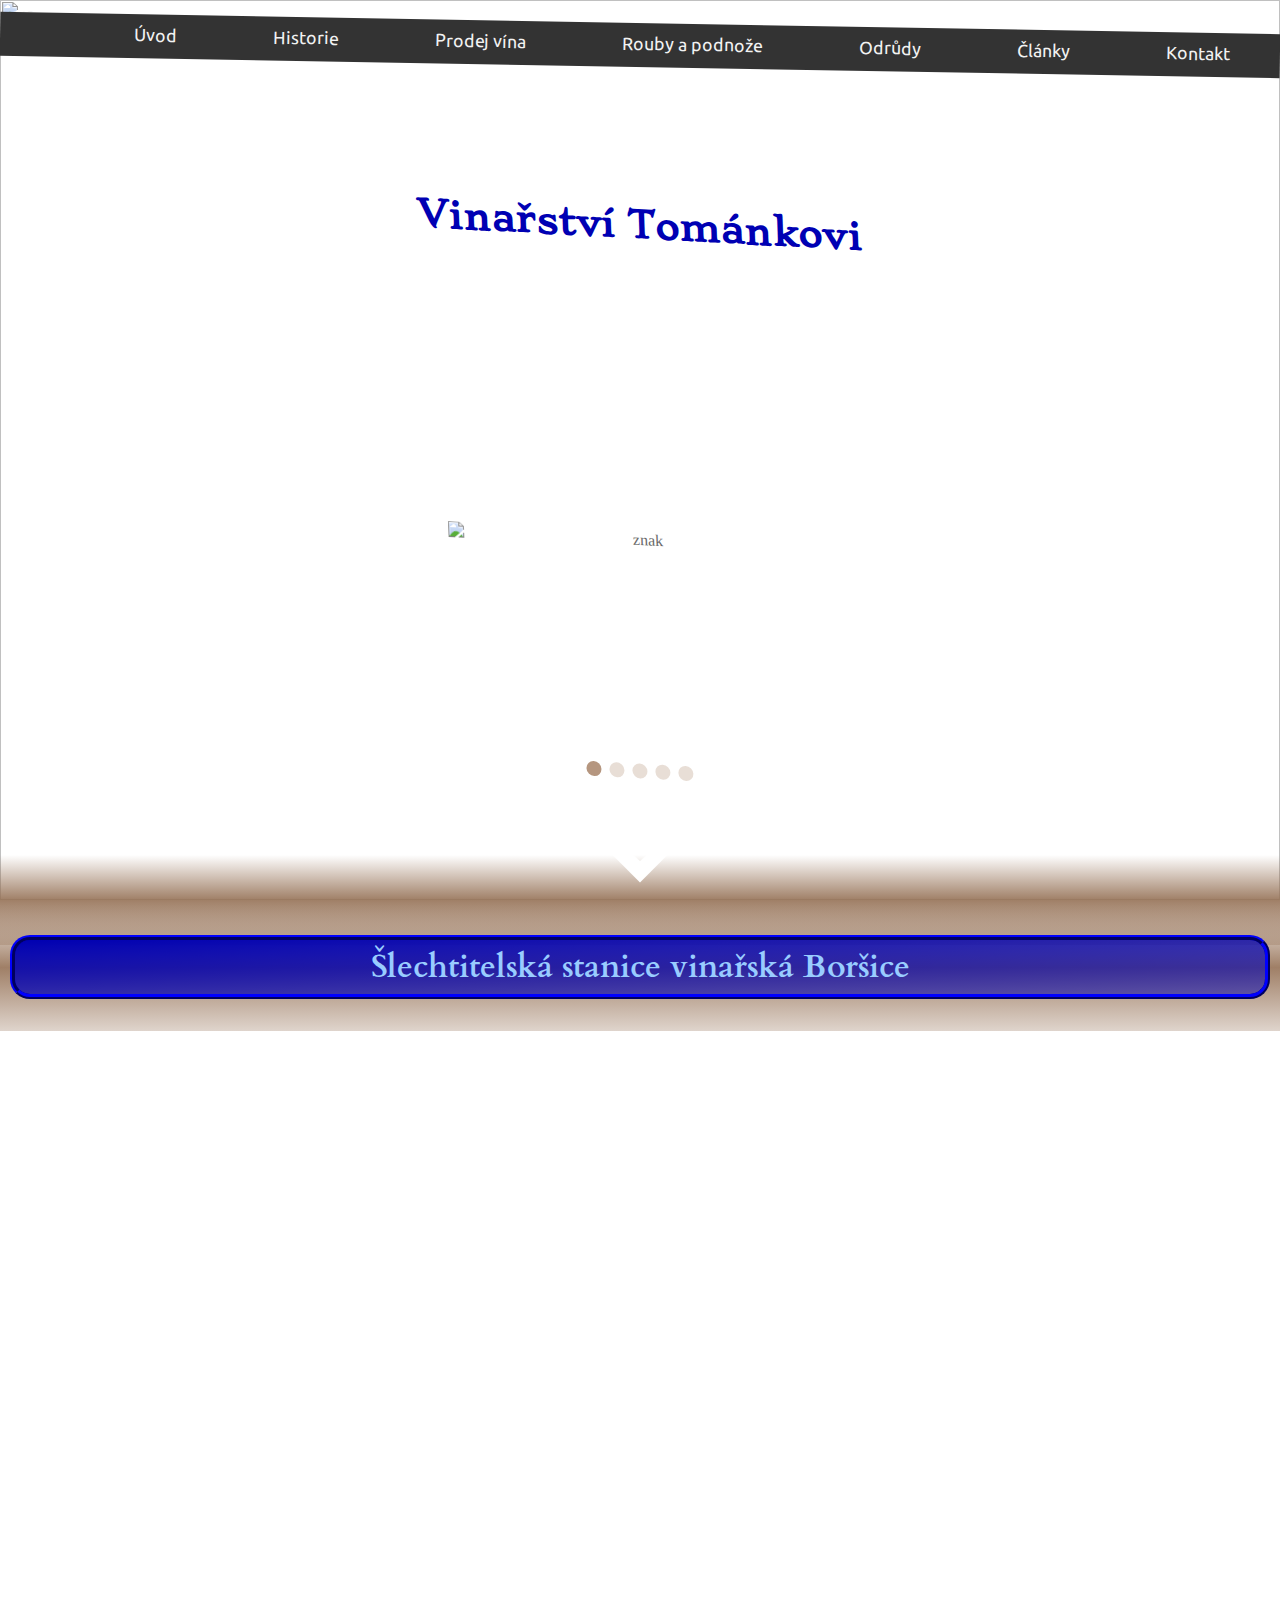
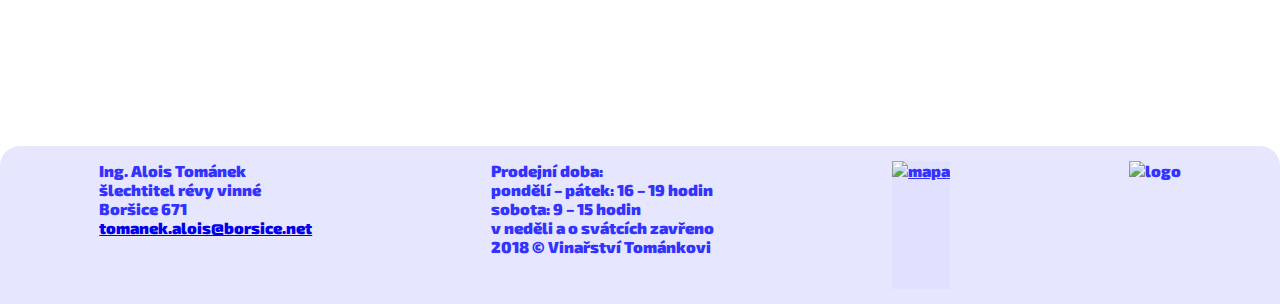
==== index.html @ eec2311a "Redesigned website, fixed bugs, mobile optimaliazition, new visuals" ====
<!DOCTYPE html>
<html lang="cs">
<head>
<title>Vinařství Tománkovi</title>
<meta charset="utf-8">
<meta name="viewport" content="width=device-width, initial-scale=1">
<link rel="stylesheet" type="text/css" href="../styles/css/style.css">
<link href='http://fonts.googleapis.com/css?family=Exo+2&subset=latin,latin-ext' rel='stylesheet' type='text/css' >
<link href="https://fonts.googleapis.com/css?family=Stoke" rel="stylesheet">
<link href='http://fonts.googleapis.com/css?family=Cardo&subset=latin,latin-ext' rel='stylesheet' type='text/css' /> 	
<link href="https://fonts.googleapis.com/css?family=Oldenburg" rel="stylesheet"> 
<link href="https://fonts.googleapis.com/css?family=Ubuntu" rel="stylesheet"> 
<script>
window.onload = function() {
    var element = document.createElement("script");
    element.src = "../scripts/before/slide.js";
    document.body.appendChild(element);
};  
</script>
</head>
<body>
<header>
<div class="header">
<nav>  
<div class="topnav" id="myTopnav">
<div class="container" onclick="myFunction()">
  <div class="bar1"></div>
  <div class="bar2"></div>
  <div class="bar3"></div>
</div>
  <a href="html/index.html">Úvod</a>
  <a href="html/historie.html">Historie</a>
  <a href="html/prodej.html">Prodej vína</a>
  <a href="html/rouby.html">Rouby a podnože</a>
  <a href="html/odrudy.html">Odrůdy</a>
  <a href="html/clanky.html">Články</a>  
  <a href="html/kontakt.html">Kontakt</a>
</div>
</nav>
<div class="slideshow-container">
<div class="mySlides fade">
  <div class="numbertext">1 / 5</div>
  <img class="sld" src="../img/bkg/vinice_snih_tucapy1920x1080.jpg">    
  <div class="text">Tučapský kopec</div>
</div>
<div class="mySlides fade">
  <div class="numbertext">2 / 5</div>
  <img class="sld" src="../img/bkg/buchlv1920x1080.jpg">
  <div class="text">Buchlov</div>
</div>
<div class="mySlides fade">
  <div class="numbertext">3 / 5</div>
    <img class="sld" src="../img/bkg/erb_kameny1920x1080.jpg">
  <div class="text">Znak</div>
</div>
<div class="mySlides fade">
  <div class="numbertext">4 / 5</div>
  <img class="sld" src="../img/bkg/stromyvevinohrade1920x1080.jpg">
  <div class="text">Stromy</div>
</div>
<div class="mySlides fade">
  <div class="numbertext">5 / 5</div>
  <img class="sld" src="../img/bkg/kocka1920x1080.jpg">
  <div class="text">Kočka</div>
</div>
</div>
<div class="tite">Vinařství Tománkovi</div>
  <img class="erb" src="../img/lgo/znak_drevo_1024x768.svg" alt="znak">
<span class="mez"><button onclick="downFunction()" id="downBtn" title="Go down"><i class="down"></button></i></span>
<div class="dots">
  <span class="dot"></span> 
  <span class="dot"></span> 
  <span class="dot"></span> 
  <span class="dot"></span> 
  <span class="dot"></span> 
</div>
</div>
</header>  
<div class="titul"><h1>Šlechtitelská stanice vinařská Boršice</h1></div>   
<div class="row">
  <div class="column hidebox" style="flex-grow: 1; order: 1">
 <p class="txty">Jsme šlechtitelská stanice vinařská sídlící nedaleko Uherského Hradiště v obci Boršice. Naší náplní práce je šlechtění nových odrůd révy vinné. Mezi naše největší úspěchy patří podíl na vyšlechtění odrůd Pola, Vitra, Sevar a Mery. Firma udržuje a spoluvlastní i známou odrůdu Muškát moravský, stolní Olšavu a podnož Amos.</p>  
  </div>
  <div class="column hidebox" style="flex-grow: 2; order: 2">
  <div class="rep">
 <div class="imgs">
          <img id="mImg" class="mig" src="../img/cont/pola_hrozen1024x768.jpg" alt="Pola">
</div>
 <div class="imgs">
          <img id="mImg" class="mig" src="../img/cont/sevar1024x768.jpg" alt="Sevar">		  
     </div>
     </div> 
</div>   
  <div class="column hidebox" style="flex-grow: 1; order: 3">
  <p class="txty">Firma je dnes největším producentem certifikovaných roubů ušlechtilé révy v ČR. Na našich pozemcích je vysázena unikátní kolekce moravských odrůd a klonů, které byly ozdraveny od virových chorob. Firma také dodává podnožové řízky všech běžných odrůd v nejvyšší jakosti.</p>
  </div>
  <div class="column hidebox" style="flex-grow: 2; order: 4">
  <div class="rep">
 <div class="imgs">
          <img id="mImg" class="mig" src="../img/cont/sloupkuvinohrad1024x768.jpg" alt="Sloupky">
</div>
 <div class="imgs">
          <img id="mImg" class="mig" src="../img/cont/slunecnicevinohrad1024x768.jpg" alt="Slunečnice">
     </div>
     </div> 
</div>
  <div class="column hidebox" style="flex-grow: 1; order: 5">
  <p class="txty">Výroba vína v naší firmě souvisí s procesem šlechtění, kdy mezi sebou porovnáváme různá novošlechtění a nejlepší klony známých odrůd. Zákazníci tak mají možnost ochutnat klasiku i některé méně známe odrůdy dávno před tím, než se dostanou do běžné distribuce.</p>
  </div>
  <div class="column hidebox" style="flex-grow: 2; order: 6">
  <div class="rep">
 <div class="imgs">
          <img id="mImg" class="mig" src="../img/cont/demizony_side1024x768.jpg" alt="Demižony">
     </div> 
 <div class="imgs">       
		  <img id="mImg" class="mig" src="../img/cont/demizony_rada_back1024x768.jpg" alt="Demižony">
</div>
</div>
     </div> 
  <div class="column hidebox" style="flex-grow: 1; order: 7">
  <p class="txty">Na čem aktuálně pracujeme:<br>
Školíme vína z ročníku 2017. Sklízíme rouby ušlechtilých odrůd a podnože.</p>
  </div>
  <div class="column hidebox" style="flex-grow: 2; order: 8">
  <div class="rep">
 <div class="imgs">
          <img id="mImg" class="mig" src="../img/cont/traktorzima1024x768.jpg" alt="Očka">
</div>
 <div class="imgs">
          <img id="mImg" class="mig" src="../img/cont/strih1024x768.jpg" alt="Střih">
     </div>
     </div> 
</div>
</div>
<div id="myModal" class="modal">
  <span class="close">×</span>
  <img class="modal-content" id="img01">
  <div id="caption"></div>
</div>  
<button onclick="topFunction()" id="myBtn" title="Go to top"><i class="up"></i></button>
<div class="footer">
<div class="foo">
Ing. Alois Tománek<br>
šlechtitel révy vinné<br>
Boršice 671<br>
<a href="mailto:tomanek.alois@borsice.net">tomanek.alois@borsice.net</a><br></div>
<div class="foo">Prodejní doba:<br>
pondělí – pátek: 16 – 19 hodin <br>
sobota: 9 – 15 hodin <br>
v neděli a o svátcích zavřeno<br>
2018 © Vinařství Tománkovi</div>
 <div class="foo">  <a class="footer" href=" https://en.mapy.cz/s/24ZK1">
  <img class="fot" src="../img/lgo/mapy.svg" alt="mapa">
  </a></div>
   <div class="foo"> <img class="fot" src="../img/lgo/erb_blue.svg" alt="logo">
</div>
</div>
</body>
</html>
---- styles/css/style.css ----
* {
    box-sizing: border-box;
}
html {
    scroll-behavior: smooth
}
body {
  background-color: hsla(26, 27%, 46%, 0.2);
  background: -webkit-linear-gradient(right bottom top, hsla(240, 100%, 80%, 0.4),hsla(240, 100%, 35%, 0.1)); /* For Safari 5.1 to 6.0 */
  background: -o-linear-gradient(top left,hsla(240, 100%, 80%, 0.4),hsla(240, 100%, 35%, 0.1)); /* For Opera 11.1 to 12.0 */
  background: -moz-linear-gradient(top left, hsla(240, 100%, 80%, 0.4),hsla(240, 100%, 35%, 0.1)); /* For Firefox 3.6 to 15 */
  background: linear-gradient(to top left, hsla(240, 100%, 80%, 0.4),hsla(240, 100%, 35%, 0.1)); /* Standard syntax */
  color: #696969;
  font-family: "Times New Roman", Times, serif;
  font-size: 100%;
  margin: 0px;
  padding: 0px;
  background: url("../../img/bkg/grape-purple.svg");
  background-position: center;
  background-attachment: fixed;
  background-size: cover;    
}
p {
  color: hsl(240, 100%, 40%);
  background-color: hsla(240, 100%, 95%, 0.8);
  border-radius: 10px;
  margin: 0px;
  padding: 10px;
    text-align: center;
    font-size: 1em;
}
p.txty {
  color: hsl(240, 100%, 40%);
  background-color: hsla(240, 100%, 95%, 0.7);
  font-family: 'Oldenburg', "Lucida Grande", sans-serif;
  font-weight: 800;
  border-radius: 10px;
  margin: 10px auto;
  padding: 10px;
  width: 90%;
  text-align: left;
  line-height: 1.2em;
  font-size: 1.4em;
  position: relative;
}
p.txty::after {
  content: "";
  background:  url("../../img/bkg/leaf_green_1920x1280.svg") center /100% no-repeat;
  opacity: 0.5;
  top: 0;
  left: 0;
  bottom: 0;
  right: 0;
  position: absolute;
  z-index: -1;   
  border-radius: 10px; 
}
p.kont {
  color: hsl(240, 100%, 40%);
  background-color: hsla(240, 100%, 95%, 0.7);
  font-family: 'Oldenburg', "Lucida Grande", sans-serif;
  font-weight: 800;
  border-radius: 10px;
  margin: 10px auto;
  padding: 10px;
  width: 95%;
  text-align: center;
  line-height: 1.6em;
  font-size: 1.5em;
  position: relative;
}
p.kont::after {
  content: "";
  background:  url("../../img/bkg/leaf_green_1920x1280.svg") center /100% repeat;
  opacity: 0.5;
  top: 0;
  left: 0;
  bottom: 0;
  right: 0;
  position: absolute;
  z-index: -1;   
  border-radius: 10px; 
}
 .slideUp {
    animation-name: slideUp;
    -webkit-animation-name: slideUp;
    animation-duration: 1.5s;
    -webkit-animation-duration: 1.5s;
    visibility: visible;
}

@keyframes slideUp {
    0% {
        opacity: 0;
          -ms-transform: translate(50%, 50%);
    -webkit-transform: translate(50%, 50%);
    transform: translate(50%, 50%);
    }
       50% {
        opacity: 0.5;
    -ms-transform: scale(0.5, 0.5) skew(10deg, 10deg);
    -webkit-transform: scale(0.5, 0.5) skew(10deg, 10deg);
    transform: scale(0.5, 0.5) skew(10deg, 10deg);
    }
    100% {
        opacity: 1;
        -webkit-transform: translateY(0%);
    }
}

@-webkit-keyframes slideUp {
     0% {
        opacity: 0;
          -ms-transform: translate(50%, 50%);
    -webkit-transform: translate(50%, 50%);
    transform: translate(50%, 50%);
    }
       50% {
        opacity: 0.5;
    -ms-transform: scale(0.5, 0.5) skew(10deg, 10deg);
    -webkit-transform: scale(0.5, 0.5) skew(10deg, 10deg);
    transform: scale(0.5, 0.5) skew(10deg, 10deg);
    }
    100% {
        opacity: 1;
        -webkit-transform: translateY(0%);
    }
}
.hidebox {opacity: 0;}
img.ssld {
    width: 100%;
    height: 50vh;
    overflow-y: hidden;
    object-fit: cover;
    -webkit-animation: slide 9s linear 0s infinite alternate; /* Safari 4.0 - 8.0 */
    animation: slide 9s linear 0s infinite;
}
img.sld {
    width: 100%;
    height: 100vh;
    overflow-y: hidden;
    object-fit: cover;
    -webkit-animation: slide 9s linear 0s infinite alternate; /* Safari 4.0 - 8.0 */
    animation: slide 9s linear 0s infinite;
}
/* Safari 4.0 - 8.0 */
@-webkit-keyframes slide {
    0%   {transform: scale(1,1);}
    100% {transform: scale(1.2,1.2) translate(-50px, -50px);}
} 
/* Standard syntax */
@keyframes slide {
    0%   {transform: scale(1,1);}
    100% {transform: scale(1.2,1.2) translate(-50px, -50px);}
} 
img.fot {
     height: 8em;
  }
img.erb {
  position: absolute;
  width: 30%;
 top: 60%;
  left: 50%;
      padding: 0px;
    -ms-transform: translate(-50%, -50%) rotate(1deg) skew(3deg,2deg); /* IE 9 */
    -webkit-transform: translate(-50%, -50%) rotate(1deg) skew(3deg,2deg); /* Safari 3-8 */
    transform: translate(-50%, -50%) rotate(1deg) skew(3deg,2deg);
    animation-name: fadinglogo;
    -webkit-animation-name: fadinglogo;
    animation-duration: 10s;
    -webkit-animation-duration: 10s;
    animation-fill-mode: forwards;
    animation-delay: 5s;
}

@keyframes fadinglogo {
    0% {
        opacity: 1;
    }
       50% {
        opacity: 0.5;

    }
    100% {
        opacity: 0.0;
    }
}

@-webkit-keyframes fadinglogo {
    0% {
        opacity: 1;
    }
       50% {
        opacity: 0.5;

    }
    100% {
        opacity: 0.0;
    }
}
.rep {
    position: relative;
      margin: 0px;
    padding: 0px;
      display: -webkit-flex;
  display: flex;
  height: auto;
  flex-flow: row wrap;
  justify-content:space-around; 
    width: 100%;
      border-radius: 10px; 

}
.knt {
    overflow: hidden;
        width: 40%;
    height: auto;
    } 
div.imgs:hover {
    margin: 0px;
    border-radius: 10px 10px;
}
div.imgs img {
    width: 100%;
    height: auto;
}
.imgs {
    overflow: hidden;
        width: 40%;
    height: auto;
    } 
#mImg {
    border-radius: 10px; 
    cursor: pointer;
    transition: 5s;  
}
#mImg:hover {
    -ms-transform: scale(1.2,1.2) translate(30px, 30px); /* IE 9 */
    -webkit-transform: scale(1.2,1.2) translate(30px, 30px); /* Safari */
    transform: scale(1.2,1.2) translate(30px, 30px); /* Standard syntax */
}
iframe.map { 
    margin: 0px;
    border-radius: 10px;
    height: 100%; 
    width: 100%;
}
a.footer {
border: none;
  padding: 0px;
  border-radius: 0px; 
}
div.foo {
       padding: 5px 10px;
}
.tite {
   position: absolute;
   top: 25%;
   left: 50%;
   font-family: 'Stoke', 'Oldenburg', "Lucida Sans Unicode", "Lucida Grande", sans-serif;
   font-size: 2.3em;
   font-weight: 900;
   text-align: center;
   padding: 5px 20px;
   color: hsla(240, 100%, 35%, 1);
   text-shadow: -2px 0 white, 0 2px white, 2px 0 white, 0 -2px white;
   -ms-transform: translate(-50%, -50%) rotate(1deg) skew(3deg,2deg); /* IE 9 */
   -webkit-transform: translate(-50%, -50%) rotate(1deg) skew(3deg,2deg); /* Safari 3-8 */
   transform: translate(-50%, -50%) rotate(1deg) skew(3deg,2deg);
    animation-name: fadingtite;
    -webkit-animation-name: fadingtite;
    animation-duration: 20s;
    -webkit-animation-duration: 20s;
    animation-fill-mode: forwards;
    animation-delay: 10s;
}

@keyframes fadingtite {
    0% {
        opacity: 1;
    }
       50% {
        opacity: 0.5;

    }
    100% {
        opacity: 0.0;
    }
}

@-webkit-keyframes fadingtite {
    0% {
        opacity: 1;
    }
       50% {
        opacity: 0.5;

    }
    100% {
        opacity: 0.0;
    }
}
 .tite::after {
  content: "";
  background:  url("../../img/bkg/wood_brown1920.svg") center /100% no-repeat;
  opacity: 0.9;
  top: 0;
  left: 0;
  bottom: 0;
  right: 0;
  position: absolute;
  z-index: -1;   
}
/* Style the header */
.header {
    padding: 0px;
    text-align: center;
}
.row {
  display: -webkit-flex;
  display: flex;
  height: auto;
  flex-flow: row wrap;
  justify-content:space-around; 
}

.column {
  width: 100%;
  margin: 10px 0;

}
.footer {
  position: relative;
  text-align: center;
  height: auto;
  width: 100%;
  display: flex;
  flex-direction: row;
  justify-content:space-around; 
  color: hsl(240, 100%, 60%);
  font-family: 'Exo 2', cursive, Helvetica, sans-serif;
  text-align: left;
  font-weight: 900;
  background-color: hsla(240, 100%, 94%, 0.8);
  margin: 0px 0px; 
  padding: 10px 10px;
  border-radius: 20px 20px 0px 0px ;
}
.footer::after {
  content: "";
  background:  url("../../img/bkg/leaf_red_1920x1280.svg") center /100% repeat;
  opacity: 0.3;
  top: 0;
  left: 0;
  bottom: 0;
  right: 0;
  position: absolute;
  z-index: -1;   
  border-radius: 20px 20px 0px 0px;
}    
h1 {
  font-family: 'Cardo','Stoke', Verdana, Geneva, sans-serif;
  color: hsl(210, 100%, 80%);
  background: hsla(240, 100%, 35%, 1); /* For browsers that do not support gradients */
  background: -webkit-linear-gradient(left top bottom, hsla(240, 100%, 35%, 1), hsla(240, 100%, 35%, 0.5)); /* For Safari 5.1 to 6.0 */
  background: -o-linear-gradient(bottom right, hsla(240, 100%, 35%, 1), hsla(240, 100%, 35%, 0.5)); /* For Opera 11.1 to 12.0 */
  background: -moz-linear-gradient(bottom right, hsla(240, 100%, 35%, 1), hsla(240, 100%, 35%, 0.5)); /* For Firefox 3.6 to 15 */
  background: linear-gradient(to bottom right, hsla(240, 100%, 35%, 1), hsla(240, 100%, 35%, 0.5)); /* Standard syntax */
  text-align: center;
  padding: 5px 10px;
  width:auto;
  border: 5px ridge hsla(240, 100%, 35%, 1);
  border-radius: 20px ;
 }
.titul {
  width: 100%;
     background-color: hsla(240, 100%, 94%, 0.6);
  background: -webkit-linear-gradient(top, hsla(26, 27%, 46%, 0.0), hsla(26, 27%, 46%, 0.9),hsla(26, 27%, 46%, 0.3)); /* For Safari 5.1 to 6.0 */
  background: -o-linear-gradient(bottom , hsla(26, 27%, 46%, 0.0), hsla(26, 27%, 46%, 0.9),hsla(26, 27%, 46%, 0.3)); /* For Opera 11.1 to 12.0 */
  background: -moz-linear-gradient(bottom , hsla(26, 27%, 46%, 0.0), hsla(26, 27%, 46%, 0.9),hsla(26, 27%, 46%, 0.3)); /* For Firefox 3.6 to 15 */
  background: linear-gradient(to bottom , hsla(26, 27%, 46%, 0.0), hsla(26, 27%, 46%, 0.9),hsla(26, 27%, 46%, 0.3)); /* Standard syntax */
  text-align: center;
  margin: 0px auto 1px; 
    padding: 10px 10px 10px;
      position: relative;
 } 
.titul::after {
  content: "";
  background:  url("../../img/bkg/wood_brown1920.svg") center /100% no-repeat;
  opacity: 0.8;
  top: 0;
  left: 0;
  bottom: 0;
  right: 0;
  position: absolute;
  z-index: -1;   
}  
span.mez {
  width: 100%;
  position: absolute;
  bottom: 0;
  margin: 0px;
  height: 10%;
  background-color: hsla(240, 100%, 94%, 0.6);
  background: -webkit-linear-gradient(top, hsla(26, 27%, 46%, 0.0), hsla(26, 27%, 46%, 0.9),hsla(26, 27%, 46%, 0.3)); /* For Safari 5.1 to 6.0 */
  background: -o-linear-gradient(bottom , hsla(26, 27%, 46%, 0.0), hsla(26, 27%, 46%, 0.9),hsla(26, 27%, 46%, 0.3)); /* For Opera 11.1 to 12.0 */
  background: -moz-linear-gradient(bottom , hsla(26, 27%, 46%, 0.0), hsla(26, 27%, 46%, 0.9),hsla(26, 27%, 46%, 0.3)); /* For Firefox 3.6 to 15 */
  background: linear-gradient(to bottom , hsla(26, 27%, 46%, 0.0), hsla(26, 27%, 46%, 0.9),hsla(26, 27%, 46%, 0.3)); /* Standard syntax */
  -ms-transform: translate(0%, 0%) rotate(0deg); /* IE 9 */
  -webkit-transform: translate(0%, 0%) rotate(0deg); /* Safari 3-8 */
  transform: translate(-50%, 50%) rotate(0deg);
}
span.mez::after {
  content: "";
  background:  url("../../img/bkg/wood_brown1920.svg") center /100% no-repeat;
  opacity: 0.5;
  top: 0;
  left: 0;
  bottom: 0;
  right: 0;
  position: absolute;
  z-index: -1;   
}
.odru{
    display: -webkit-flex;
  display: flex;
flex-flow: row wrap;
  justify-content:space-around;
   padding: 0px;
  margin : 0px;
       width: 19%; 
}
.odrudy{
    display: -webkit-flex;
  display: flex;
flex-flow: row wrap;
  justify-content:space-around;
   padding: 0px;
  margin : 0px;
       width: 100%; 
}

.odruda {
  display: -webkit-flex;
  display: flex;
  flex-flow: row wrap;
  justify-content:space-around;
  padding: 10px;
  margin : 10px;
  width: 48%; 
  height: 90%;
  border-radius: 10px;
}

.karta {
      height: 80%;
     width: 90%; 
     margin : 0px;  
     border-radius: 10px;
        
}
img.kar {
      height: auto;
     width: 100%; 
     margin : 0px;  
     border-radius: 10px;
        
}
.name {
      height: 15%;
     width: 90%; 
     font-weight: 800;
     font-family: 'Cardo','Oldenburg',"Lucida Sans Unicode", "Lucida Grande", sans-serif;
     font-size: 1.2em;
     text-align: center;
     margin: 0px; 
     padding: 0px;
     color: hsl(210, 100%, 80%);
     background-color: hsla(240, 100%, 35%, 1);
     border-radius: 10px;
} 
div.artclbox{
    display: -webkit-flex;
  display: flex;
  align-items: stretch;
  height: 20%;
flex-flow: column wrap;
  justify-content:space-around;
  padding: 10px 5px;
  margin : 5px 0px;
}

div.artbx {
        display: -webkit-flex;
  display: flex;
  height: auto;
  flex-flow: row wrap;
  justify-content:space-around; 
   padding: 10px 5px;
  margin : 5px 0px;
  border-radius: 10px;
}

div.sidetxt {
  display: -webkit-flex;
  display: flex;
  width: 70%;
  flex-flow: column wrap;
  justify-content:space-around;
  border-radius: 10px;
}

div.artimg {
      height: auto;
     width: 28%; 
     margin : 0px; 
     border-radius: 10px;         
}

div.ttl {
     height: 20%;
     width: 100%;
     font-weight: 800;
     position: relative;
     font-family: 'Cardo','Oldenburg',"Lucida Sans Unicode", "Lucida Grande", sans-serif;
     font-size: 1.2em;
     text-align: center;
     margin: 5px auto 5px; 
     padding: 5px;
     color: hsl(210, 100%, 80%);
     background-color: hsla(240, 100%, 35%, 1);
     border-radius: 10px;
}
div.ttl::after {
  content: "";
  background:  url("../../img/bkg/leaf_red_1920x1280.svg") center /100% repeat;
  opacity: 0.3;
  top: 0;
  left: 0;
  bottom: 0;
  right: 0;
  position: absolute;
  z-index: -1;   
  border-radius: 10px;
} 
div.cont {
  height: 70%;
    position: relative;
     color: hsl(240, 100%, 40%);
     font-family: 'Cardo','Oldenburg',"Lucida Sans Unicode", "Lucida Grande", sans-serif;
     font-weight: 700;
     font-size: 1.1em;
     text-align: center;
     background-color: hsla(240, 100%, 95%, 0.8);
   padding: 10px 10px  10px 10px;
 }
div.cont::after {
  content: "";
  background:  url("../../img/bkg/leaf_green_1920x1280.svg") center /100% no-repeat;
  opacity: 0.5;
  top: 0;
  left: 0;
  bottom: 0;
  right: 0;
  position: absolute;
  z-index: -1;   
  border-radius: 10px; 
} 
a.obrzk {
    background-color: none; 
    color: none;
    border:none;
    text-decoration: none;
    padding: 0px;
    margin: 3px;
    border-radius: 10px;
  }
a.lnk {    display: block;
     float: left;
    text-decoration: none;
    outline: 0;
    border-radius: 10px;
}

a.lnk:link {
    display: block;
    float: left;
    background-color: hsla(240, 100%, 35%, 0.7); 
    color: hsl(210, 100%, 80%);
    font-weight: 300;
    padding: 1px 3px;
    margin: 2px;
    text-align: left;
    text-decoration: none;
    border-radius: 10px;
  }
a.lnk:visited {
  background-color: hsla(240, 100%, 35%, 0.6); 
    color: hsl(210, 100%, 90%);
}

a.lnk:hover  {
    background-color: hsl(210, 100%, 80%); 
    color: hsla(240, 100%, 35%, 1);
}
a.lnk:active {
  background-color: olive;
  color: pink;
       }

a.clcktrgh {
      display: block;
     float: right;
     position: relative;
       color: hsl(240, 100%, 95%);
  font-family: 'Ubuntu','Cardo',"Lucida Sans Unicode", "Lucida Grande", sans-serif;
  font-weight: 900;
  font-size:1.2em;
  text-align: center;
   background-color: hsla(240, 100%, 35%, 0.6);
      margin: 2px auto 1px; 
  padding: 2px 4px;
  border-radius: 10px;
  
}

img.artcls {
       width: 100%;
       vertical-align: middle;
       z-index: 1;
       border-radius: 10px;
} 
.mySlides {display: none;}
/* Slideshow container */
.slideshow-container {
  width: 100%;
  position: relative;
  margin: 0 0 0px;
  overflow: hidden;
}

/* Caption text */
.text {
  display: none;
  font-family: 'Cardo',"Lucida Sans Unicode", "Lucida Grande", sans-serif;
  color: white;
  font-size: 1.5em;
  padding: 8px 12px;
  position: absolute;
  bottom: 7%;
  width: 100%;
  text-align: center;
      -ms-transform: rotate(1deg); /* IE 9 */
    -webkit-transform:  rotate(1deg); /* Safari 3-8 */
    transform: rotate(1deg);
 }

/* Number text (1/3 etc) */
.numbertext {
  color: #f2f2f2;
  font-size: 12px;
  padding: 8px 12px;
  position: absolute;
  top: 0;
}
.dots {
  position: absolute;
  bottom: 12%;
  left: 50%;
    -ms-transform: translate(-50%, -50%) rotate(1deg) skew(3deg,2deg); /* IE 9 */
    -webkit-transform: translate(-50%, -50%) rotate(1deg) skew(3deg,2deg); /* Safari 3-8 */
    transform: translate(-50%, -50%) rotate(1deg) skew(3deg,2deg);
}
.dot {
  height: 15px;
  width: 15px;
  margin: 0 2px;
  background-color: hsla(26, 27%, 86%, 0.9);
  border-radius: 50%;
  display: inline-block;
  transition: background-color 0.6s ease;
}

.active {
  background-color: hsla(26, 27%, 56%, 0.9);
}

/* Fading animation */
.fade {
  -webkit-animation-name: fade;
  -webkit-animation-duration: 1.5s;
  animation-name: fade;
  animation-duration: 1.5s;
  animation-timing-function: ease-in-out;
}

@-webkit-keyframes fade {
  from {opacity: .8} 
  to {opacity: 1}
}

@keyframes fade {
  from {opacity: .8} 
  to {opacity: 1}
}


/* Responsive layout - makes the three columns stack on top of each other instead of next to each other */
@media (max-width: 600px) {
    .row {
      -webkit-flex-direction: column;
      flex-direction: column;
    }
}
.topnav {
  overflow: hidden;
  background-color: #333;
     padding: 5px 2px;
  position: absolute;
  top: 5%;
  left: 50%;
  height: auto;
  width: 100%;
      z-index: 1; /* Sit on top */
    -ms-transform: translate(-50%, -50%) rotate(1deg); /* IE 9 */
    -webkit-transform: translate(-50%, -50%) rotate(1deg); /* Safari 3-8 */
    transform: translate(-50%, -50%) rotate(1deg);
 display: -webkit-flex;
  display: flex;
   flex-flow: row wrap;
  justify-content:space-around;
}
 .topnav::after {
  content: "";
  background:  url("../../img/bkg/dark_wood2000.svg") center /100% repeat;
  opacity: 0.8;
  top: 0;
  left: 0;
  bottom: 0;
  right: 0;
  position: absolute;
  z-index: -1;   
}

.topnav a {
      font-family: 'Ubuntu','Cardo',"Lucida Sans Unicode", "Lucida Grande", sans-serif;
   color: #f2f2f2;
  text-align: center;
  padding: 4px 6px;
  text-decoration: none;
  font-size: 1.1em;
      transition: 0.6s;
       border-bottom: 5px solid transparent;
}

.topnav a:hover {
 border-bottom: 4px solid white;
     -webkit-animation: mymove 5s; /* Chrome, Safari, Opera */
    animation: mymove 5s;
    animation-fill-mode: forwards;
}

/* Chrome, Safari, Opera */
@-webkit-keyframes mymove {
    0% {border-top: 1px solid white;} 
    25% {border-top: 2px dotted white;}
    50% {border-top: 3px solid white;}
    75% {border-top: 4px  dotted white;}
    100% {border-top: 5px solid white;}
}

/* Standard syntax */
@keyframes mymove {
    0% {border-top: 1px solid white;} 
    25% {border-top: 2px dotted white;}
    50% {border-top: 3px solid white;}
    75% {border-top: 4px  dotted white;}
    100% {border-top: 5px solid white;}
}

@media screen and (max-width: 600px) {
   .topnav {
      background-color: hsla(240, 100%, 60%, 0.0);
  overflow: hidden;
     padding: 0px;
     top: 0;
  left: 0;
     flex-flow: column wrap;
  justify-content:space-around;
    -ms-transform: translate(0%, 0%) rotate(0deg); /* IE 9 */
    -webkit-transform: translate(0%, 0%) rotate(0deg); /* Safari 3-8 */
    transform: translate(0%, 0%) rotate(0deg);
} 
 .topnav::after {
  content: "";
  background:  url("../../img/bkg/dark_wood2000.svg") center /100% repeat;
  opacity: 0.7;
  top: 0;
  left: 0;
  bottom: 0;
  right: 0;
  position: absolute;
  z-index: -1;   
}           
  .topnav a {
         padding: 15px 10px;
    display: none;
      flex-flow: column wrap;
  justify-content:space-around; 
  }
    .tite {
  position: absolute;
   top: 20%;
  left: 50%;
  font-size: 2em;
   font-weight: 900;
  padding: 2px;
}
img.erb {
  position: absolute;
  width: 50%;
 top: 55%;
  left: 50%;
}
img.sld {
    width: 100%;
    height: 100vh;
    overflow-y: hidden;
    object-fit: cover;
    -webkit-animation: slide 9s linear 0s infinite alternate; /* Safari 4.0 - 8.0 */
    animation: slide 9s linear 0s infinite;
}
/* Safari 4.0 - 8.0 */
@-webkit-keyframes slide {
    0%   {transform: scale(1,1);}
    100% {transform: scale(1.2,1.2)}
} 
/* Standard syntax */
@keyframes slide {
    0%   {transform: scale(1,1);}
    100% {transform: scale(1.2,1.2)}
} 
.row {
    flex-flow: column wrap;
  justify-content:space-around; 
}
.knt {
    overflow: hidden;
        width: 100%;
    height: auto;
    } 
.column {
    width: 100%;
}
.footer {
    height: auto;
  width: 100%;
      flex-flow: column wrap;
  justify-content:space-around; 
  color: hsl(240, 100%, 60%);
   text-align: center;
  line-height: 1em;
  font-size: 1.1em;
   font-weight: 800;
  margin: 0px 0px; 
  padding: 2px;
}
h1 {
  font-size: 1.5em;
  padding: 2px 3px;
  width:auto;
  border: 3px ridge hsla(240, 100%, 35%, 1);
  border-radius: 10px ;
 }
p.txty {
  color: hsl(240, 100%, 40%);
  background-color: hsla(240, 100%, 95%, 0.8);
  font-weight: 700;
  border-radius: 10px;
  margin: 3px;
  padding: 3px;
    text-align: center;
  line-height: 1em;
  font-size: 1.2em;
}
p.kont {
  color: hsl(240, 100%, 40%);
  background-color: hsla(240, 100%, 95%, 0.7);
  font-family: 'Oldenburg', "Lucida Grande", sans-serif;
  font-weight: 800;
  border-radius: 10px;
  margin: 10px auto;
  padding: 10px;
  width: 95%;
  margin: 3px;
  padding: 3px;
    text-align: center;
  line-height: 1.2em;
  font-size: 1.2em;
}
div.artbx {
        display: -webkit-flex;
  display: flex;
       width: 100%;
       height: auto;
flex-flow: column wrap;
  justify-content:space-around;
}
div.artimg {
       width: 100%;
       height: auto;
}
img.artcls {
       width: 100%;
       height: auto;
       vertical-align: middle;
}
div.sidetxt {
     height: auto;
     width: 100%;
}

.ttl {
     height: auto;
     width: 100%;
     line-height: 1;
     font-weight: 800;
     font-size: 1.1em;
}
.cont {
     width: 100%;
     height: auto;
     position: relative;
     font-weight: 600;
     font-size:0.9em;  
     border: 2px solid hsla(240, 100%, 94%, 1);
}
.container {
    display: inline-block;
    cursor: pointer;
}
.bar1, .bar2, .bar3 {
    width: 35px;
    height: 5px;
    background-color: white;
    margin: 6px 0;
    transition: 0.4s;
}
  .topnav.change {
    position: relative;
    background-color: hsla(240, 100%, 60%, 0.6);
}
  .topnav.change::after {
  content: "";
  background:  url("../../img/bkg/dark_wood2000.svg") center /100% repeat;
  opacity: 0.9;
  top: 0;
  left: 0;
  bottom: 0;
  right: 0;
  position: absolute;
  z-index: -1;   
}    
   .topnav.change a {
    float: right;
    display: block;
    text-align: center;
    position: relative;
  }

.change .bar1 {
    -webkit-transform: rotate(-45deg) translate(-9px, 6px);
    transform: rotate(-45deg) translate(-9px, 6px);
}

.change .bar2 {opacity: 0;}

.change .bar3 {
    -webkit-transform: rotate(45deg) translate(-8px, -8px);
    transform: rotate(45deg) translate(-8px, -8px);
}
}
#downBtn {
  display: block;
  z-index: 99;
  border: none;
  outline: none;
  cursor: pointer;
  padding: 0px 15px 20px;
  background-color: hsla(240, 100%, 35%, 0.0);
  position: absolute;
  top: 0%;
  left: 50%;
  transform: translate(-50%, -50%);
    border-radius: 20px;
}
#myBtn {
  display: none;
  position: fixed;
  bottom: 10px;
  right: 20px;
  z-index: 99;
  border: none;
  outline: none;
  cursor: pointer;
  padding: 0px;
  background-color: hsla(240, 100%, 35%, 0.0);
}
i.up {
  border: solid hsla(240, 100%, 35%, 1);
  border-width: 0 15px 15px 0;
  display: inline-block;
  padding: 20px;
  transition: 0.6s;
  transform: rotate(-135deg);
  -webkit-transform: rotate(-135deg);    
}
i.up:hover {
  border: solid hsl(210, 100%, 80%);
  border-width: 0 20px 20px 0;
  display: inline-block;
  padding: 20px;
}
i.down {
  margin: 0px;
  border: solid hsla(0, 0%, 100%, 0.99);
  border-width: 0 15px 15px 0;
  display: inline-block;
  padding: 20px;
   transition: 0.8s;
  transform: rotate(45deg);
  -webkit-transform: rotate(45deg);
}
i.down:hover {
  border: solid hsl(210, 100%, 80%);
  border-width: 0 20px 20px 0;
  display: inline-block;
  padding: 20px;
}
.modal {
    display: none; /* Hidden by default */
    position: fixed; /* Stay in place */
    z-index: 1; /* Sit on top */
    padding-top: 100px; /* Location of the box */
    left: 0;
    top: 0;
    width: 100%; /* Full width */
    height: 100%; /* Full height */
    overflow: auto; /* Enable scroll if needed */
    background-color: rgb(0,0,0); /* Fallback color */
    background-color: rgba(0,0,0,0.9); /* Black w/ opacity */
}

/* Modal Content (image) */
.modal-content {
    margin: auto;
    display: block;
    width: 80%;
    max-width: 700px;
}

/* Caption of Modal Image */
#caption {
    margin: auto;
    display: block;
    width: 80%;
    max-width: 700px;
    text-align: center;
    color: #ccc;
    padding: 10px 0;
    height: 150px;
}

/* Add Animation */
.modal-content, #caption {    
    -webkit-animation-name: zoom;
    -webkit-animation-duration: 0.8s;
    animation-name: zoom;
    animation-duration: 0.8s;
}

@-webkit-keyframes zoom {
    from {-webkit-transform: scale(0)} 
    to {-webkit-transform: scale(1)}
}

@keyframes zoom {
    from {transform: scale(0.2)} 
    to {transform: scale(1)}
}

/* The Close Button */
.close {
    position: absolute;
    top: 15px;
    right: 35px;
    color: #f1f1f1;
    font-size: 100px;
    font-weight: bold;
    transition: 0.3s;
}

.close:hover,
.close:focus {
    color: #bbb;
    text-decoration: none;
    cursor: pointer;
}

/* 100% Image Width on Smaller Screens */
@media only screen and (max-width: 700px){
    .modal-content {
        width: 100%;
    }
}
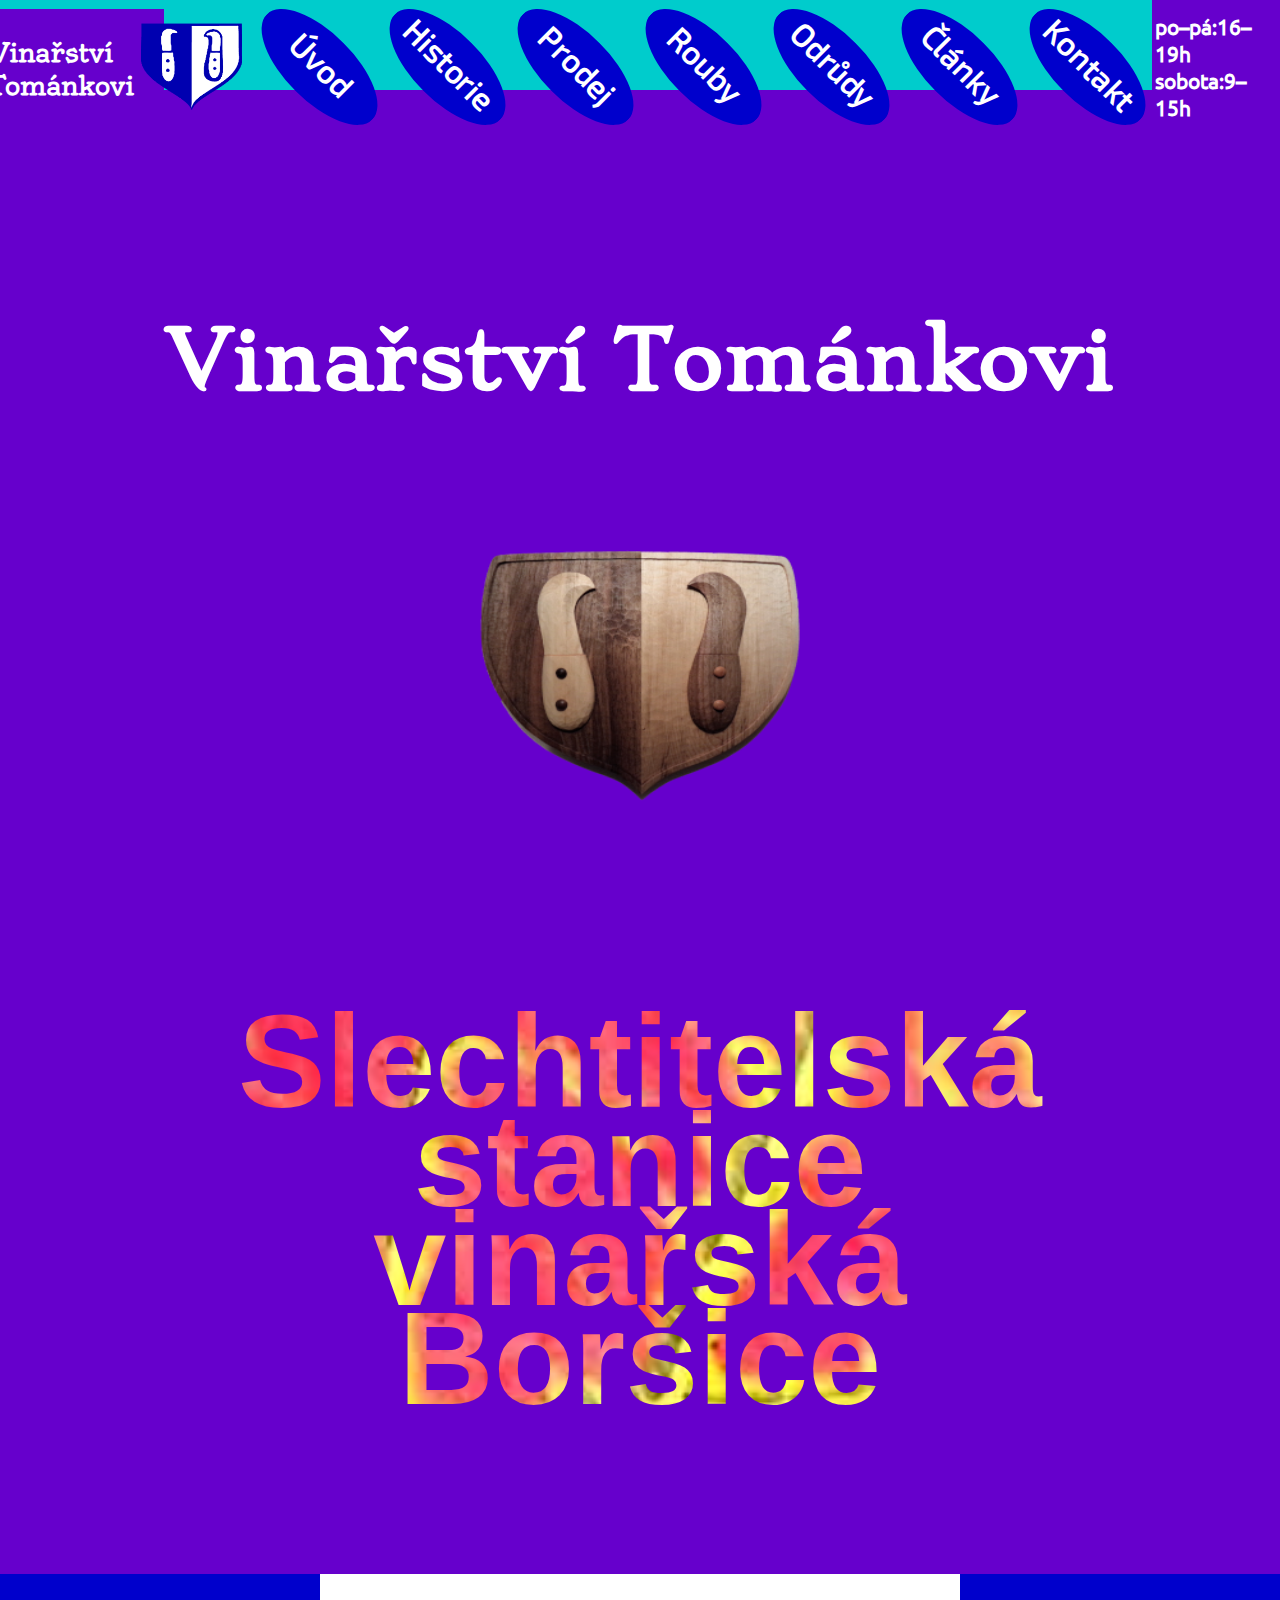
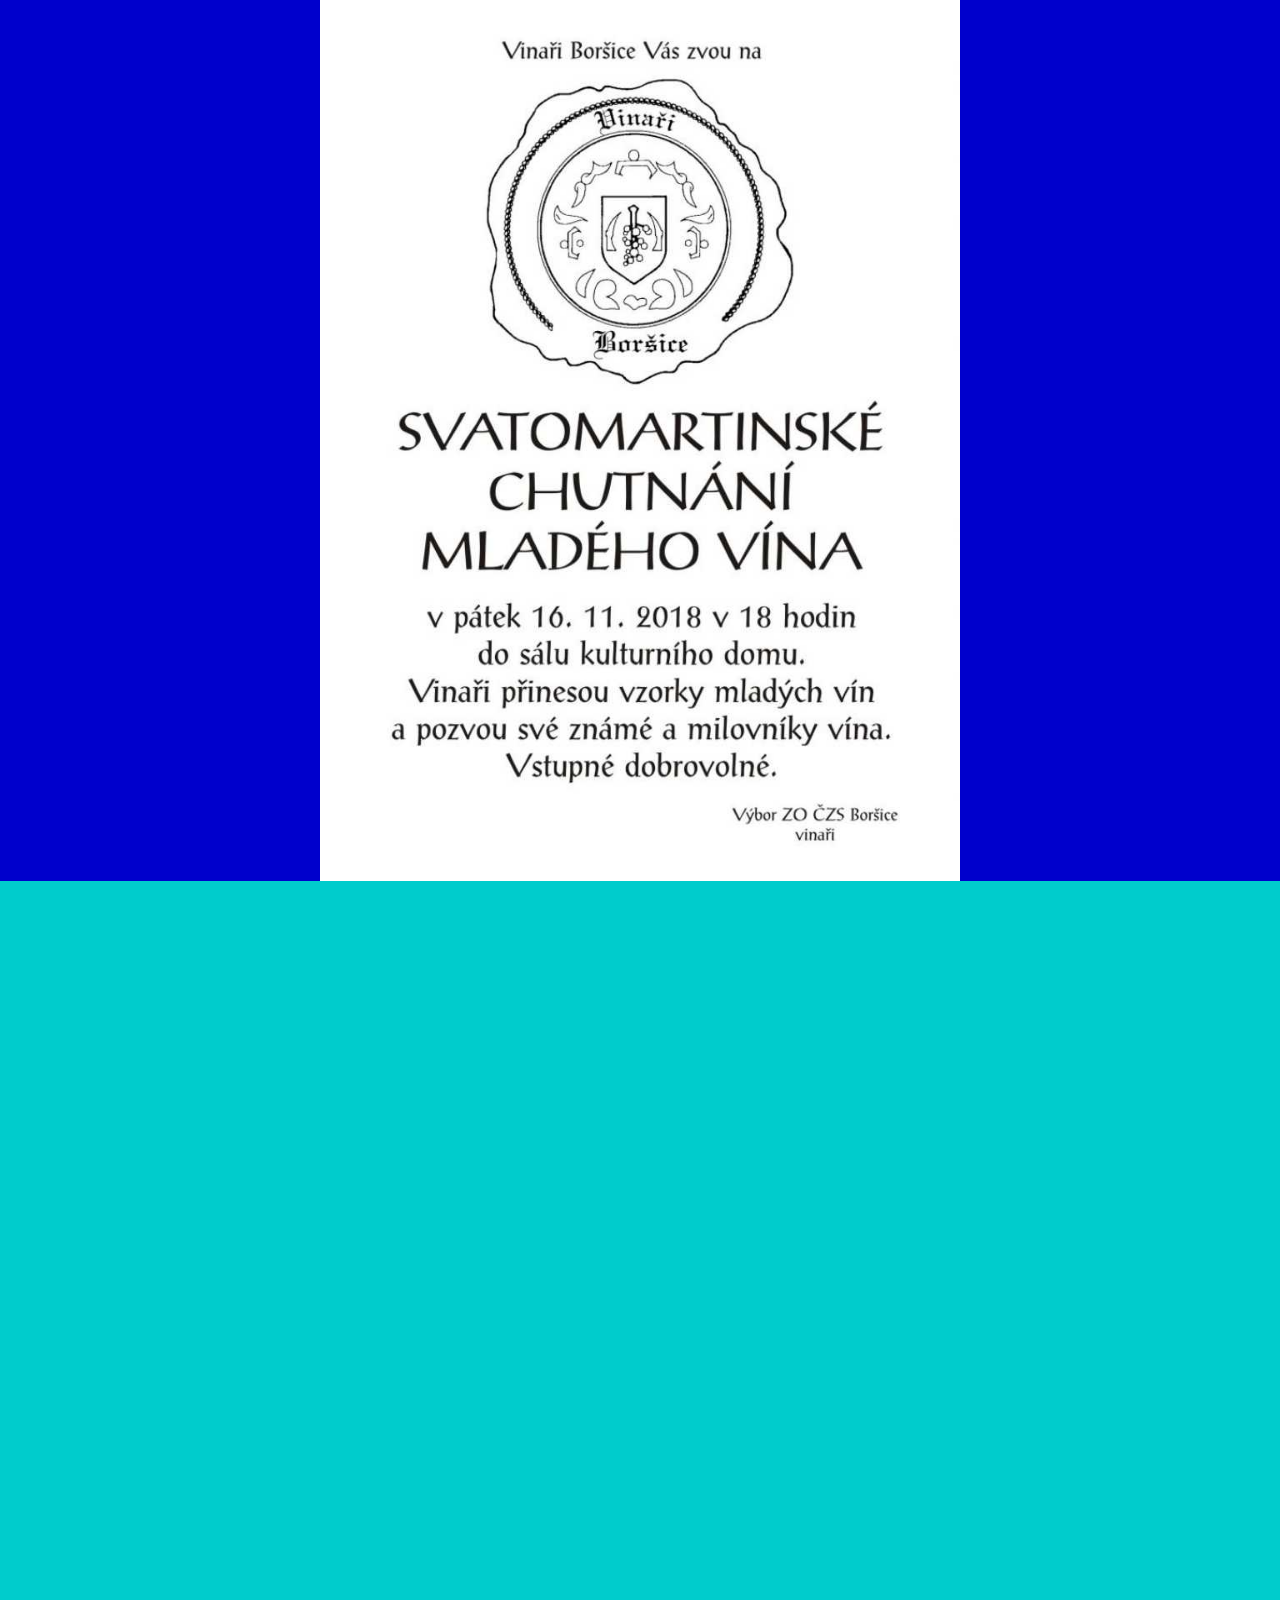
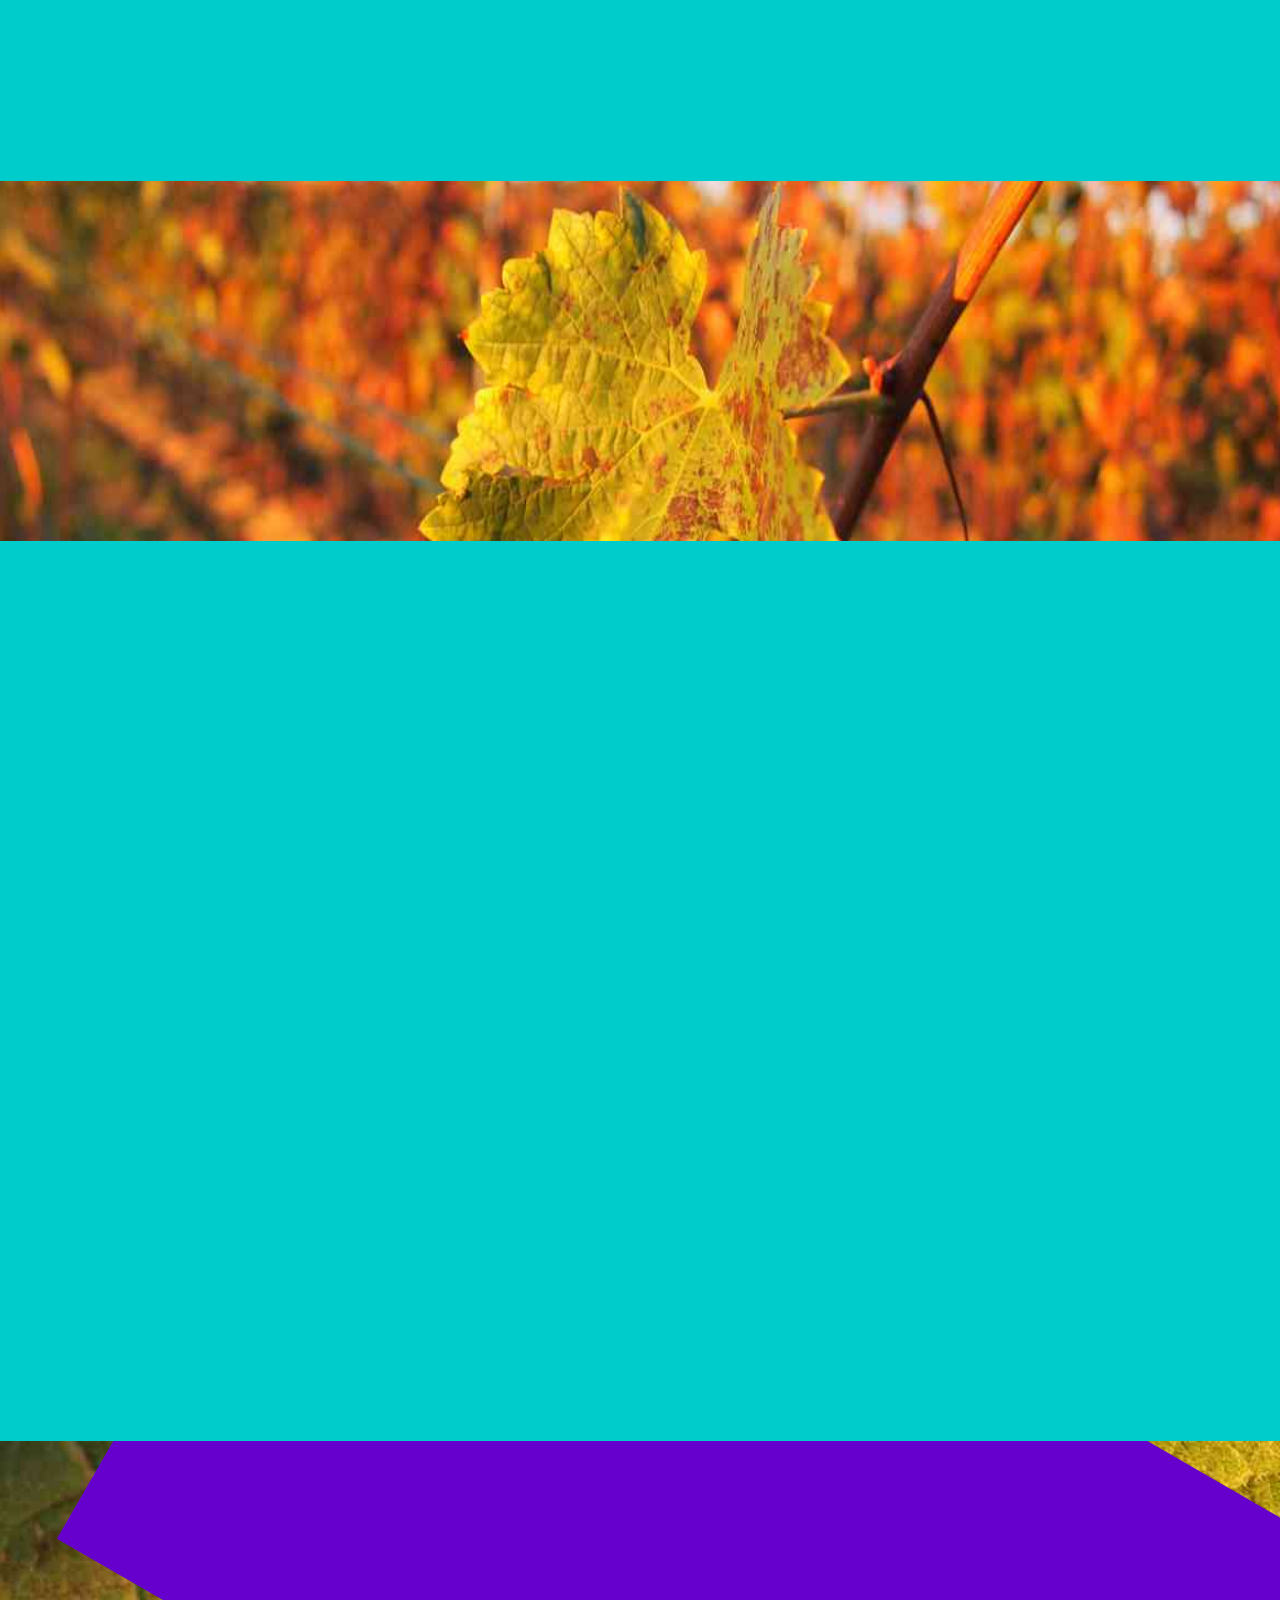
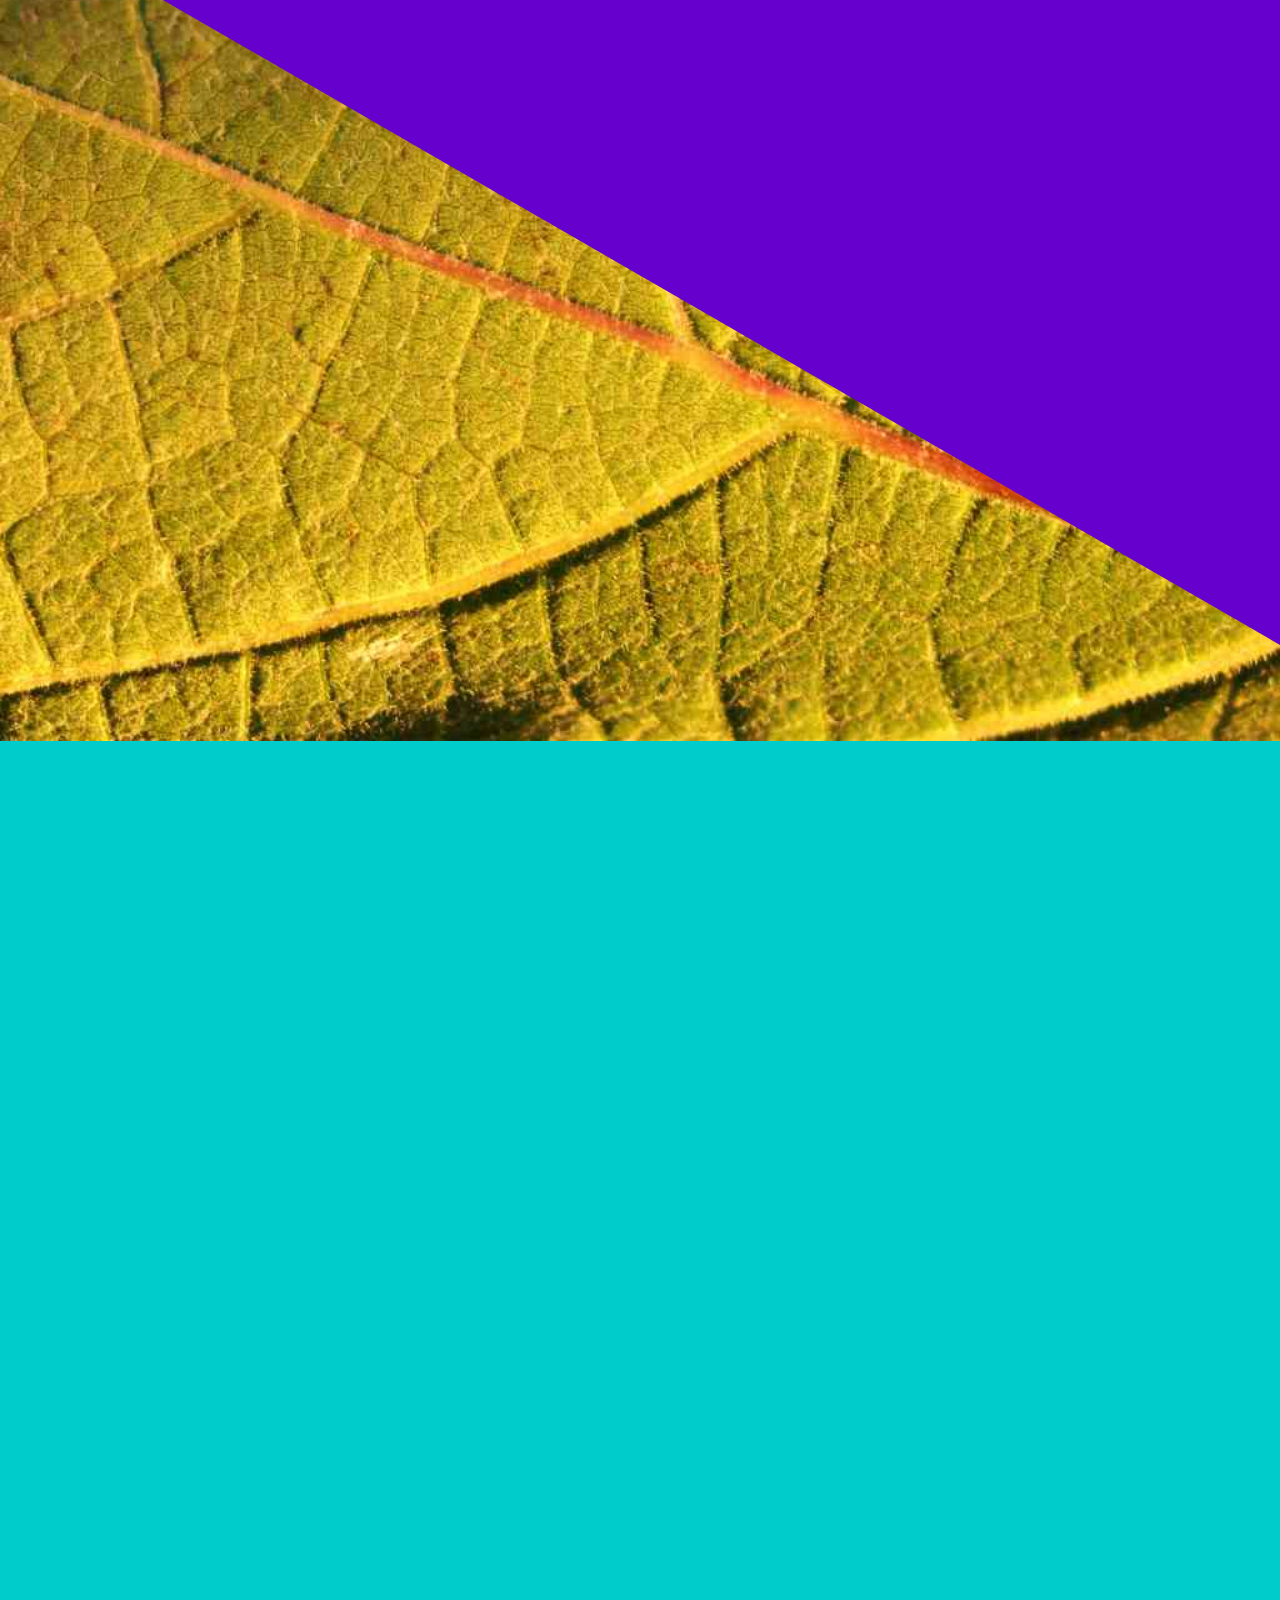
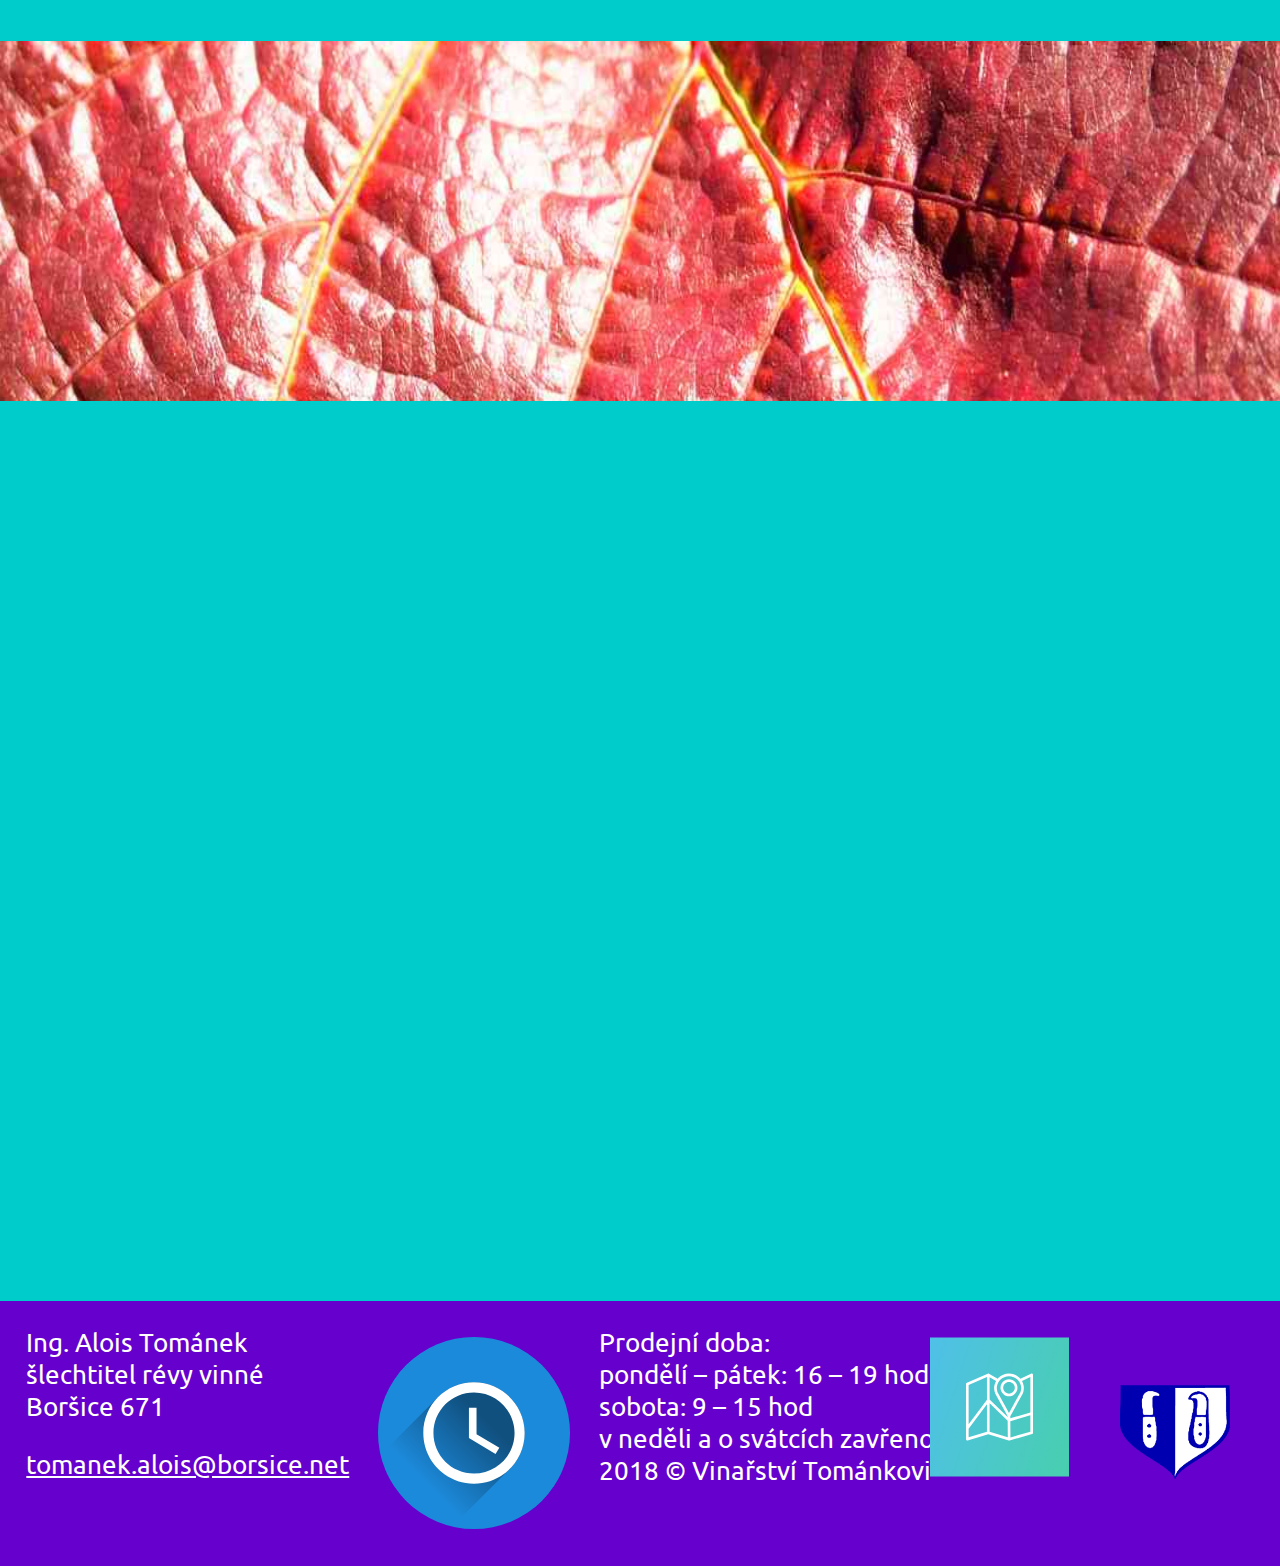
==== commit 8a37a532: "2018/10" ====
--- a/index.html
+++ b/index.html
@@ -1,159 +1,209 @@
 <!DOCTYPE html>
 <html lang="cs">
 <head>
-<title>Vinařství Tománkovi</title>
-<meta charset="utf-8">
-<meta name="viewport" content="width=device-width, initial-scale=1">
-<link rel="stylesheet" type="text/css" href="../styles/css/style.css">
-<link href='http://fonts.googleapis.com/css?family=Exo+2&subset=latin,latin-ext' rel='stylesheet' type='text/css' >
-<link href="https://fonts.googleapis.com/css?family=Stoke" rel="stylesheet">
-<link href='http://fonts.googleapis.com/css?family=Cardo&subset=latin,latin-ext' rel='stylesheet' type='text/css' /> 	
-<link href="https://fonts.googleapis.com/css?family=Oldenburg" rel="stylesheet"> 
-<link href="https://fonts.googleapis.com/css?family=Ubuntu" rel="stylesheet"> 
-<script>
-window.onload = function() {
-    var element = document.createElement("script");
-    element.src = "../scripts/before/slide.js";
-    document.body.appendChild(element);
-};  
-</script>
+    <meta charset="UTF-8">
+    <meta name="viewport" content="width=device-width, initial-scale=1" />   
+    <meta name="description" content="Šlechtitelská stanice vinařská Boršice. Největší producent certifikovaných roubů ušlechtilé révy v ČR. Prodej kvalitních sudových vín přímo do nádob zákazníka."/>
+    <title>Vinařství Tománkovi</title>
+<link rel="stylesheet" type="text/css" href="styles/style.css">   
 </head>
 <body>
+
+<div class="whole_site">  
+
 <header>
-<div class="header">
-<nav>  
-<div class="topnav" id="myTopnav">
-<div class="container" onclick="myFunction()">
-  <div class="bar1"></div>
-  <div class="bar2"></div>
-  <div class="bar3"></div>
-</div>
-  <a href="html/index.html">Úvod</a>
-  <a href="html/historie.html">Historie</a>
-  <a href="html/prodej.html">Prodej vína</a>
-  <a href="html/rouby.html">Rouby a podnože</a>
-  <a href="html/odrudy.html">Odrůdy</a>
-  <a href="html/clanky.html">Články</a>  
-  <a href="html/kontakt.html">Kontakt</a>
-</div>
+   
+<nav>
+
+    <h6 class="nav_title basemove">Vinařství <br> Tománkovi</h6>
+    <img class="nav_logo" src="img/lgo/erb_blue.svg" alt="logo">
+
+    <a href="index.html" class="nav_link">Úvod</a>
+    <a href="html/historie.html" class="nav_link">Historie</a>
+    <a href="html/prodej.html" class="nav_link">Prodej</a>
+    <a href="html/rouby.html" class="nav_link">Rouby</a>
+    <a href="html/odrudy.html" class="nav_link">Odrůdy</a>
+    <a href="html/clanky.html" class="nav_link">Články</a>
+    <a href="html/kontakt.html" class="nav_link">Kontakt</a>    
+
+   <span class="time">
+       po–pá:16–19h <br>
+       sobota:9–15h
+   </span>
+    
 </nav>
-<div class="slideshow-container">
-<div class="mySlides fade">
-  <div class="numbertext">1 / 5</div>
-  <img class="sld" src="../img/bkg/vinice_snih_tucapy1920x1080.jpg">    
-  <div class="text">Tučapský kopec</div>
-</div>
-<div class="mySlides fade">
-  <div class="numbertext">2 / 5</div>
-  <img class="sld" src="../img/bkg/buchlv1920x1080.jpg">
-  <div class="text">Buchlov</div>
-</div>
-<div class="mySlides fade">
-  <div class="numbertext">3 / 5</div>
-    <img class="sld" src="../img/bkg/erb_kameny1920x1080.jpg">
-  <div class="text">Znak</div>
-</div>
-<div class="mySlides fade">
-  <div class="numbertext">4 / 5</div>
-  <img class="sld" src="../img/bkg/stromyvevinohrade1920x1080.jpg">
-  <div class="text">Stromy</div>
-</div>
-<div class="mySlides fade">
-  <div class="numbertext">5 / 5</div>
-  <img class="sld" src="../img/bkg/kocka1920x1080.jpg">
-  <div class="text">Kočka</div>
-</div>
-</div>
-<div class="tite">Vinařství Tománkovi</div>
-  <img class="erb" src="../img/lgo/znak_drevo_1024x768.svg" alt="znak">
-<span class="mez"><button onclick="downFunction()" id="downBtn" title="Go down"><i class="down"></button></i></span>
-<div class="dots">
-  <span class="dot"></span> 
-  <span class="dot"></span> 
-  <span class="dot"></span> 
-  <span class="dot"></span> 
-  <span class="dot"></span> 
-</div>
-</div>
-</header>  
-<div class="titul"><h1>Šlechtitelská stanice vinařská Boršice</h1></div>   
-<div class="row">
-  <div class="column hidebox" style="flex-grow: 1; order: 1">
- <p class="txty">Jsme šlechtitelská stanice vinařská sídlící nedaleko Uherského Hradiště v obci Boršice. Naší náplní práce je šlechtění nových odrůd révy vinné. Mezi naše největší úspěchy patří podíl na vyšlechtění odrůd Pola, Vitra, Sevar a Mery. Firma udržuje a spoluvlastní i známou odrůdu Muškát moravský, stolní Olšavu a podnož Amos.</p>  
-  </div>
-  <div class="column hidebox" style="flex-grow: 2; order: 2">
-  <div class="rep">
- <div class="imgs">
-          <img id="mImg" class="mig" src="../img/cont/pola_hrozen1024x768.jpg" alt="Pola">
-</div>
- <div class="imgs">
-          <img id="mImg" class="mig" src="../img/cont/sevar1024x768.jpg" alt="Sevar">		  
-     </div>
-     </div> 
-</div>   
-  <div class="column hidebox" style="flex-grow: 1; order: 3">
-  <p class="txty">Firma je dnes největším producentem certifikovaných roubů ušlechtilé révy v ČR. Na našich pozemcích je vysázena unikátní kolekce moravských odrůd a klonů, které byly ozdraveny od virových chorob. Firma také dodává podnožové řízky všech běžných odrůd v nejvyšší jakosti.</p>
-  </div>
-  <div class="column hidebox" style="flex-grow: 2; order: 4">
-  <div class="rep">
- <div class="imgs">
-          <img id="mImg" class="mig" src="../img/cont/sloupkuvinohrad1024x768.jpg" alt="Sloupky">
-</div>
- <div class="imgs">
-          <img id="mImg" class="mig" src="../img/cont/slunecnicevinohrad1024x768.jpg" alt="Slunečnice">
-     </div>
-     </div> 
-</div>
-  <div class="column hidebox" style="flex-grow: 1; order: 5">
-  <p class="txty">Výroba vína v naší firmě souvisí s procesem šlechtění, kdy mezi sebou porovnáváme různá novošlechtění a nejlepší klony známých odrůd. Zákazníci tak mají možnost ochutnat klasiku i některé méně známe odrůdy dávno před tím, než se dostanou do běžné distribuce.</p>
-  </div>
-  <div class="column hidebox" style="flex-grow: 2; order: 6">
-  <div class="rep">
- <div class="imgs">
-          <img id="mImg" class="mig" src="../img/cont/demizony_side1024x768.jpg" alt="Demižony">
-     </div> 
- <div class="imgs">       
-		  <img id="mImg" class="mig" src="../img/cont/demizony_rada_back1024x768.jpg" alt="Demižony">
-</div>
-</div>
-     </div> 
-  <div class="column hidebox" style="flex-grow: 1; order: 7">
-  <p class="txty">Na čem aktuálně pracujeme:<br>
-Školíme vína z ročníku 2017. Sklízíme rouby ušlechtilých odrůd a podnože.</p>
-  </div>
-  <div class="column hidebox" style="flex-grow: 2; order: 8">
-  <div class="rep">
- <div class="imgs">
-          <img id="mImg" class="mig" src="../img/cont/traktorzima1024x768.jpg" alt="Očka">
-</div>
- <div class="imgs">
-          <img id="mImg" class="mig" src="../img/cont/strih1024x768.jpg" alt="Střih">
-     </div>
-     </div> 
-</div>
-</div>
-<div id="myModal" class="modal">
-  <span class="close">×</span>
-  <img class="modal-content" id="img01">
-  <div id="caption"></div>
-</div>  
-<button onclick="topFunction()" id="myBtn" title="Go to top"><i class="up"></i></button>
-<div class="footer">
-<div class="foo">
+    
+<div class="header_slider">
+      <figure class="header_slide">
+  <img src="img/sld/slunecne_shora_zoom.jpg" alt="" class="slide-pic">          
+      </figure>   
+       <figure class="header_slide">
+  <img src="img/sld/traktor_radek.jpg" alt="" class="slide-pic">          
+      </figure>    
+      <figure class="header_slide">
+  <img src="img/sld/tazne_red_green_spots_offfocus.jpg" alt="" class="slide-pic">          
+      </figure>
+      <figure class="header_slide">
+  <img src="img/sld/vinice_slunecne_shora_zari_zoom.jpg" alt="" class="slide-pic">          
+      </figure>   
+       <figure class="header_slide">
+  <img src="img/sld/list_red_purple_makro_spots.jpg" alt="" class="slide-pic">          
+      </figure>    
+      <figure class="header_slide">
+  <img src="img/sld/kmen_houba_green_zluty_makro_detail.jpg" alt="" class="slide-pic">          
+      </figure>
+      <figure class="header_slide">
+  <img src="img/sld/sazenice_makro__sun_bright.jpg" alt="" class="slide-pic">          
+      </figure>   
+      <figure class="header_slide">
+  <img src="img/sld/radek_hrozen_green_offocus.jpg" alt="" class="slide-pic">          
+      </figure>    
+      <figure class="header_slide">
+  <img src="img/sld/vinice_10_radky_sunflare.jpg" alt="" class="slide-pic">
+      </figure>     
+  </div>     
+   
+  <h1 class="main_title basemove">Vinařství Tománkovi</h1> 
+  <img class="logo_picture basemove" src="img/lgo/znak_drevo_280x240.png">        
+    
+</header>
+
+<section class="page_content"> 
+     	<div class="clip_box">             
+      	        <h2 class="clip_text basemove" id="clip_uvod">Šlechtitelská <br> stanice<br> vinařská<br> Boršice</h2>
+    </div>
+    
+    <article class="banner">
+        <div class="banner_center">
+            <img src="img/cont/svatomartinske2018.jpg" alt="" class="banner_pic">
+        </div>
+    </article>
+   
+    <article class="content_box lazyback" id="p1i1"> 
+    <img src="img/cont/vinice_slunecne_shora_zari_zoom_vyrez.jpg"  data-src="img/cohd/vinice_slunecne_shora_zari_zoom_vyrez.jpg" alt="Vinice  Slunečné" class="page_picture_top left_top modalclass lazypic move"> 
+    <div class="text_box move">     
+    <p class="text_basic">
+    Jsme šlechtitelská stanice vinařská sídlící nedaleko Uherského Hradiště v obci Boršice. <br>Naší náplní práce je šlechtění nových odrůd révy vinné. <br>Mezi naše největší úspěchy patří podíl na vyšlechtění odrůd Pola, Vitra, Sevar a Mery. <br>Firma udržuje a spoluvlastní i známou odrůdu Muškát moravský, stolní Olšavu a podnož Amos.    
+    </p>
+    </div> 
+    <img src="img/cont/stanice_left_front_long_bright.jpg"  data-src="img/cohd/stanice_left_front_long_bright.jpg" alt="Šlechtitelská stanice" class="page_picture_down right_down modalclass lazypic move">
+   	</article>   
+   	
+   	<div class="parallax_box">
+        <div class="parallax_wrap">
+   	        <img src="img/bkg/list_green_red_spots_brown_background.jpg"  data-src="img/bkhd/list_green_red_spots_brown_background.jpg" alt="" class="parallax_pic basemove lazypic">
+   	    </div>
+   	</div> 	
+   	
+    <article class="content_box lazyback" id="p1i2">        
+    <img src="img/cont/ocko_green_brown_spotlight.jpg"  data-src="img/cohd/ocko_green_brown_spotlight.jpg" alt="Očko révy" class="page_picture_top right_top modalclass lazypic move">           
+            <div class="text_box move">     
+    <p class="text_basic">Firma je dnes největším producentem certifikovaných roubů ušlechtilé révy v ČR. <br>Na našich pozemcích je vysázena unikátní kolekce moravských odrůd a klonů, které byly ozdraveny od virových chorob. <br>Firma také dodává podnožové řízky všech běžných odrůd v nejvyšší jakosti.</p>
+        </div>
+    <img src="img/cont/tazne_jaro_wide_1920x1080.jpg"  data-src="img/cohd/tazne_jaro_wide_1920x1080.jpg" alt="Jarní rašení" class="page_picture_down left_down modalclass lazypic move">
+   	</article> 
+   	
+    <div class="picture_grid_container">
+       <div class="slash_box"></div>
+       
+        <div class="picture_circle move" id="circle1">
+            <img src="img/cont/list_green_yellow_orange_makro_sun.jpg" alt="List" class="circle_image">
+        </div>
+           
+    <div class="picture_circle move" id="circle2">
+            <img src="img/cont/hrozny_green_orange_list.jpg" alt="Hrozen" class="circle_image">
+        </div>
+   
+       
+        <div class="picture_circle move" id="circle3">
+            <img src="img/cont/hrozen_blue_lesk_list.jpg" alt="Hrozen" class="circle_image">
+        </div>
+           
+    <div class="picture_circle move" id="circle4">
+            <img src="img/cont/listy_yellow_yellow_spots.jpg" alt="List" class="circle_image">
+        </div>
+
+        <div class="picture_circle move" id="circle5">
+            <img src="img/cont/hrozen_maly_blue_makro_zoom.jpg" alt="Hrozen" class="circle_image">
+        </div>
+           
+    <div class="picture_circle move" id="circle6">
+            <img src="img/cont/list_darkred_violet_makro.jpg" alt="List" class="circle_image">
+        </div>
+    </div> 	                         
+
+    <article class="content_box lazyback" id="p1i3">       
+    <img src="img/cont/list_brown_violet_yellow_green.jpg"  data-src="img/cohd/list_brown_violet_yellow_green.jpg" alt="List" class="page_picture_top left_top modalclass lazypic move">           
+            <div class="text_box move">     
+    <p class="text_basic">Výroba vína v naší firmě souvisí s procesem šlechtění, kdy mezi sebou porovnáváme různá novošlechtění a nejlepší klony známých odrůd. <br>Zákazníci tak mají možnost ochutnat klasiku i některé méně známe odrůdy dávno před tím, než se dostanou do běžné distribuce.</p>
+        </div>
+    <img src="img/cont/demizony_rada_vrchy_vyrez_lesk.jpg"  data-src="img/cohd/demizony_rada_vrchy_vyrez_lesk.jpg" alt="Demižony" class="page_picture_down right_down modalclass lazypic move">
+   	</article>    
+   	
+   	<div class="parallax_box">
+        <div class="parallax_wrap">
+   	        <img src="img/bkg/list_red_vyrez_bright.jpg"  data-src="img/bkhd/list_red_vyrez_bright.jpg" alt="List" class="parallax_pic basemove lazypic">
+   	    </div>
+   	</div> 
+
+    <article class="content_box lazyback" id="p1i4">       
+    <img src="img/cont/list_purple_red_sun.jpg"  data-src="img/cohd/list_purple_red_sun.jpg" alt="List" class="page_picture_top right_top modalclass lazypic move">            
+        <div class="text_box move">     
+    <p class="text_basic">Na čem aktuálně pracujeme:<br>
+
+Úspěšné vinobraní 2018 je téměř dokončeno. Zbývá sklidit poslední hrozny ponechané na ledové víno. Uvidíme jestli letos bude mrznout.<br>
+Začínáme připravovat vinice na zimu. Je třeba  přihrnout a ostříhat mladé sazeničky.</p>
+        </div>
+    <img src="img/cont/hrozen_maly_gold_makro.jpg" data-src="img/cohd/hrozen_maly_gold_makro.jpg" alt="Hrozen" class="page_picture_down left_down modalclass lazypic move">
+   	</article>    	
+   	</section>
+
+<footer>
+<div class="adress"><p class="foot_text">
 Ing. Alois Tománek<br>
 šlechtitel révy vinné<br>
 Boršice 671<br>
-<a href="mailto:tomanek.alois@borsice.net">tomanek.alois@borsice.net</a><br></div>
-<div class="foo">Prodejní doba:<br>
-pondělí – pátek: 16 – 19 hodin <br>
-sobota: 9 – 15 hodin <br>
+</p>
+<a class="link_email" href="mailto:tomanek.alois@borsice.net">tomanek.alois@borsice.net</a></div>
+   <img src="img/lgo/clock_icon.svg" alt="" class="time_logo">
+<div class="doba"><p class="foot_text">Prodejní doba:<br>
+pondělí – pátek: 16 – 19 hod<br>
+sobota: 9 – 15 hod<br>
 v neděli a o svátcích zavřeno<br>
-2018 © Vinařství Tománkovi</div>
- <div class="foo">  <a class="footer" href=" https://en.mapy.cz/s/24ZK1">
-  <img class="fot" src="../img/lgo/mapy.svg" alt="mapa">
+2018 © Vinařství Tománkovi</p>
+</div>
+ <div class="mapa">  <a class="link_mapa" href=" https://en.mapy.cz/s/24ZK1">
+  <img class="mapa_img" src="img/lgo/map-icon.svg" alt="mapa">
   </a></div>
-   <div class="foo"> <img class="fot" src="../img/lgo/erb_blue.svg" alt="logo">
+    <img class="logo_foot" src="img/lgo/erb_blue.svg" alt="logo">
+</footer>   
+   
+<div class="loader_wrapper">     
+  <div class="grape_loader" id="loaderbox">
+  <div class="grape_loader__item" id="ball_one"></div>
+  <div class="grape_loader__item" id="ball_two"></div>
+  <div class="grape_loader__item" id="ball_three"></div>
+  </div>
 </div>
-</div>
+      
+    </div>
+    
+<button class="to_top">
+    <div class="grape">
+        <div class="grape_circle" id="grape1"></div>
+        <div class="grape_circle" id="grape2"></div>
+        <div class="grape_circle" id="grape3"></div> 
+        <div class="grape_circle" id="grape4"></div> 
+    </div>
+</button>    
+
+      <div class="burger_container">
+  <div class="hamburger_bar bar1"></div>
+  <div class="hamburger_bar bar2"></div>
+  <div class="hamburger_bar bar3"></div>
+  </div>
+  
+<script type="text/javascript" src="scripts/main.js" charset="utf-8"></script>  
+  
 </body>
-</html>+</html>    --- a/styles/style.css
+++ b/styles/style.css
@@ -0,0 +1,1656 @@
+:root {
+    font-size: calc(1vw + 1vh + 0.5vmin); 
+    --blue: hsla(240, 100%, 40%, 1);  
+    --violet: hsla(270, 100%, 40%, 1);    
+    --azure: hsla(180, 100%, 40%, 1); 
+}
+
+/* oldenburg-regular - latin-ext_latin */
+@font-face {
+  font-family: 'Oldenburg';
+  font-style: normal;
+  font-weight: 400;
+  src: local('Oldenburg'), local('Oldenburg-Regular'),
+       url('../styles/fonts/oldenburg-v5-latin-ext_latin-regular.woff2') format('woff2'), /* Chrome 26+, Opera 23+, Firefox 39+ */
+       url('../styles/fonts/oldenburg-v5-latin-ext_latin-regular.woff') format('woff'); /* Chrome 6+, Firefox 3.6+, IE 9+, Safari 5.1+ */
+}
+
+/* ubuntu-regular - latin-ext_latin */
+@font-face {
+  font-family: 'Ubuntu';
+  font-style: normal;
+  font-weight: 400;
+  src: local('Ubuntu Regular'), local('Ubuntu-Regular'),
+       url('../styles/fonts/ubuntu-v12-latin-ext_latin-regular.woff2') format('woff2'), /* Chrome 26+, Opera 23+, Firefox 39+ */
+       url('../styles/fonts/ubuntu-v12-latin-ext_latin-regular.woff') format('woff'); /* Chrome 6+, Firefox 3.6+, IE 9+, Safari 5.1+ */
+}
+
+/* cardo-regular - latin-ext_latin */
+@font-face {
+  font-family: 'Cardo';
+  font-style: normal;
+  font-weight: 400;
+  src: local('Cardo'), local('Cardo-Regular'),
+       url('../styles/fonts/cardo-v9-latin-ext_latin-regular.woff2') format('woff2'), /* Chrome 26+, Opera 23+, Firefox 39+ */
+       url('../styles/fonts/cardo-v9-latin-ext_latin-regular.woff') format('woff'); /* Chrome 6+, Firefox 3.6+, IE 9+, Safari 5.1+ */
+}
+
+/* stoke-regular - latin-ext_latin */
+@font-face {
+  font-family: 'Stoke';
+  font-style: normal;
+  font-weight: 400;
+  src: local('Stoke Regular'), local('Stoke-Regular'),
+       url('../styles/fonts/stoke-v7-latin-ext_latin-regular.woff2') format('woff2'), /* Chrome 26+, Opera 23+, Firefox 39+ */
+       url('../styles/fonts/stoke-v7-latin-ext_latin-regular.woff') format('woff'); /* Chrome 6+, Firefox 3.6+, IE 9+, Safari 5.1+ */
+}
+
+/* exo-2-regular - latin-ext_latin */
+@font-face {
+  font-family: 'Exo 2';
+  font-style: normal;
+  font-weight: 400;
+  src: local('Exo 2'), local('Exo2-Regular'),
+       url('../styles/fonts/exo-2-v4-latin-ext_latin-regular.woff2') format('woff2'), /* Chrome 26+, Opera 23+, Firefox 39+ */
+       url('../styles/fonts/exo-2-v4-latin-ext_latin-regular.woff') format('woff'); /* Chrome 6+, Firefox 3.6+, IE 9+, Safari 5.1+ */
+}
+
+html {
+    box-sizing: border-box;
+}
+    
+body {
+    margin: 0;
+    padding: 0;
+}
+
+.whole_site {
+    overflow: hidden;
+    background-color: var(--azure); 
+}
+    
+header {
+    display: grid;
+    grid: repeat(10, 10vh) / repeat(10, 10vw);
+    justify-content: space-around;
+    align-content: space-around;
+    justify-items: center;
+    align-items: center;
+    background-color:  var(--azure); 
+    overflow: hidden;
+    width: 100%;
+}
+
+header.short_top {
+    display: grid;
+    grid: repeat(7, 10vh) / repeat(10, 10vw);
+    justify-content: space-around;
+    align-content: space-around;
+    justify-items: center;
+    align-items: center;
+    background-image: url(../img/sld/borsice_kostel_side_jaro_kvet_longshot.jpg);
+    background-color:  var(--azure); 
+    background-size: 100vw 100vh;
+    background-attachment: fixed;
+}
+
+#top_historie {
+    background-image: url(../img/sld/stanice-skalka1920x1080.jpg);
+}
+
+#top_prodej {
+    background-image: url(../img/sld/stanice_center_front_short.jpg);
+}
+
+#top_rouby {
+    background-image: url(../img/sld/sazenice_kvetinace_hromada.jpg);
+}
+
+#top_odrudy {
+    background-image: url(../img/sld/hrozny_dva_pink_sunlense.jpg);
+}
+
+#top_kontakt {
+    background-image: url(../img/sld/stanice_right_front_long.jpg);
+}
+
+#top_clanky {
+    background-image: url(../img/sld/list_sun_back_yellow.jpg);
+}
+
+_:-ms-lang(x), _:-webkit-full-screen, header {
+    background-image: url(../img/sld/borsice_kostel_side_jaro_kvet_longshot.jpg);
+    background-color:  var(--azure); 
+    background-size: 100vw 100vh;
+}
+    
+h1.main_title {
+    grid-area: 4 / 2 / 6 / 10;
+    z-index: 3;
+    padding: 0.2rem 0.1rem;
+    color: white;
+    background-color: var(--violet);
+    text-align: center;
+    font-family: 'Stoke',"Lucida Sans Unicode", "Lucida Grande";
+    font-size: 3rem;
+    font-weight: 900;
+    animation: fading-element 5s forwards 10s;
+}
+    
+h2.clip_text {
+    z-index: 3;
+    padding: 0.1rem 0.1rem;
+    color: transparent;
+    font-family: "Lucida Grande", sans-serif;
+    text-align: center;
+    font-size: 5rem;
+    font-weight: 900;
+    background-image: url(../img/bkg/list_back_green_zoom_makro_vyrez.jpg);
+    background-color:  var(--azure); 
+    background-size: cover;
+    background-clip: text;
+    -webkit-background-clip: text;
+    transition: all 2s linear;
+}
+    
+.clip_box {
+    overflow: hidden;
+    width: 100%;
+    background-color: var(--violet);
+}  
+
+#clip_uvod {
+    background-image: url(../img/bkg/list_red_makro_vyrez.jpg);
+        height: 50vh;
+    line-height: 11vh;
+}
+
+#clip_prodej {
+    background-image: url(../img/bkg/list_green_makro_sun.jpg);
+}
+
+#clip_rouby {
+    background-image: url(../img/bkg/list_back_green_vyrez_makro.jpg);
+    height: 70vh;
+    line-height: 13vh;
+}
+
+#clip_clanky {
+    background-image: url(../img/bkg/list_red_bright_makro.jpg);
+}
+
+#clip_odrudy {
+    background-image: url(../img/bkg/list_green_yellow_makro_vyrez_vertical.jpg);
+}
+
+#clip_kontakt {
+    background-image: url(../img/bkg/list_red_bright_makro.jpg);
+}
+
+.banner {
+    display: grid;
+    align-items: center;
+    justify-items: center;
+    width: 100%;
+    background-color: var(--blue);
+}
+
+.banner_center {
+    height: 100%;
+    width: 50vw;
+}
+
+.banner_pic {
+    height: 100%;
+    width: 100%;
+}
+
+.logo_picture {
+    grid-area: 7 / 4 / 10 / 8;
+    z-index: 3;
+    width: 70%;
+    height: 100%;
+    color: white;
+    cursor: pointer;
+    border-radius: 5% 5% 50% 50%;
+    animation: fading-element 5s forwards 5s;
+}
+    
+@keyframes fading-element {
+    0% {
+        opacity: 1;
+    }
+    100% {
+        opacity: 0;
+    }
+}
+
+nav {
+    display: grid;
+    grid-area: 1 / 1 / 2 / 11;
+    grid-template-rows:  15vh;
+    grid-template-columns: repeat(10,minmax(10vw,1fr));
+    justify-items: center;
+    align-items: center;
+    align-content: space-between;
+    justify-content: space-between;
+    background-color: var(--azure);
+    z-index: 9;
+    width: 100vw;
+    height: 10vh;
+    }   
+    
+nav.short_nav {
+    grid-area: 1 / 1 / 1 / 11;
+    grid-template-columns: repeat(7,1fr);
+    grid-template-rows: 5vh;
+    position: fixed;
+    top: 0;
+    left: 0;
+    height: 5vh;
+}
+    
+.hide_logo {
+    display: none;
+    width: 0;
+    height: 0;
+}
+
+.hide_title {
+    display: none;
+    width: 0;
+    height: 0;
+} 
+    
+.nav_logo {
+    width: 100%;
+    height: 100%;
+    z-index: 3;
+}
+    
+.nav_title {
+    color: white;
+    width: 12vh;
+    height: 5vw;
+    padding: 1rem 2.5rem 1rem 1rem;
+    background-color: var(--violet);
+    font-family: 'Oldenburg',"Lucida Sans Unicode", "Lucida Grande";
+    font-size: 1rem;
+    font-weight: 800;
+    text-align: center;
+}
+    
+.nav_link {
+    width: 100%;
+    transform: rotate(45deg);
+    color: white;
+    background-color: var(--blue);
+    font-size: 1.2rem;
+    font-weight: 700;
+    text-align: center;
+    text-decoration: none;
+    font-family: "Exo 2", "Helvetica", sans-serif;
+    transition: all 250ms linear;
+    padding: 0.4rem;
+    border-radius: 50%;
+    border-bottom: solid 1vh transparent;
+}
+    
+.nav_link:hover {
+    border-bottom: solid 1vh white;
+    background-color: var(--violet);
+}    
+    
+.short_link {
+    transform: rotate(0deg);
+    border-radius: 0;
+    border-top: solid 2vh transparent;
+    }
+    
+.time {
+    color: white;
+    background-color: var(--violet);
+    font-family: 'Ubuntu',"Lucida Sans Unicode", "Lucida Grande", sans-serif;
+    font-weight: 700;
+    font-size: 0.8rem;
+    padding: 0.5rem 0.1rem;
+    text-align: left;
+    align-self: start;
+}
+    
+.hide_time {
+    display: none;
+}
+    
+.content_box {
+    display: grid;
+    grid: repeat(10,10vh) / repeat(10,10vw);
+    width: 100%;
+    height: 100%;
+    background-attachment: fixed;
+    background-position: center center;
+    background-size: cover;
+}  
+    
+#p1i1 {
+    background-image: url(../img/bkhd/borsice_kostel_side_jaro_kvet_longshot.jpg);     
+} 
+
+#p1i1.lazyback {
+    background-image: url(../img/bkg/borsice_kostel_side_jaro_kvet_longshot.jpg);     
+}  
+    
+#p1i2 {
+    background-image: url(../img/bkhd/vinice_10_shora_jaro_radek_1920x1080.jpg);     
+}  
+
+#p1i2.lazyback {
+    background-image: url(../img/bkg/vinice_10_shora_jaro_radek_1920x1080.jpg);     
+} 
+    
+#p1i3 {
+    background-image: url(../img/bkhd/radovanyzoom1920x1080.jpg);     
+}  
+
+#p1i3.lazyback {
+    background-image: url(../img/bkg/radovanyzoom1920x1080.jpg);     
+} 
+    
+#p1i4 {
+    background-image: url(../img/bkhd/vinice_2_radky_slunce_offfocus.jpg);     
+} 
+
+#p1i4.lazyback {
+    background-image: url(../img/bkg/vinice_2_radky_slunce_offfocus.jpg);     
+} 
+
+#p2i1 {
+    background-image: url(../img/bkhd/velehrad_sundown_red-black_church.jpg);     
+}  
+
+#p2i1.lazyback {
+    background-image: url(../img/bkg/velehrad_sundown_red-black_church.jpg);     
+}  
+    
+#p2i2 {
+    background-image: url(../img/bkhd/valtice_chatou_fountain_lokkout_storm.jpg);     
+}  
+
+#p2i2.lazyback {
+    background-image: url(../img/bkg/valtice_chatou_fountain_lokkout_storm.jpg);     
+} 
+    
+#p2i3 {
+    background-image: url(../img/bkhd/stanice_stavba_side_snih.jpg);     
+}  
+
+#p2i3.lazyback {
+    background-image: url(../img/bkg/stanice_stavba_side_snih.jpg);     
+} 
+    
+#p2i4 {
+    background-image: url(../img/bkhd/radky_sazenice.jpg);     
+} 
+
+#p2i4.lazyback {
+    background-image: url(../img/bkg/radky_sazenice.jpg);     
+} 
+
+#p3i1 {
+    background-image: url(../img/bkhd/stanice_right_front_long_top.jpg);     
+}  
+
+#p3i1.lazyback {
+    background-image: url(../img/bkg/stanice_right_front_long_top.jpg);     
+} 
+    
+#p3i2 {
+    background-image: url(../img/bkhd/stanice_radek_back_side_1920x1080.jpg);     
+}  
+
+#p3i2.lazyback {
+    background-image: url(../img/bkg/stanice_radek_back_side_1920x1080.jpg);     
+} 
+    
+#p3i3 {
+    background-image: url(../img/bkhd/stanice_back_vinice_zoom.jpg);     
+}  
+
+#p3i3.lazyback {
+    background-image: url(../img/bkg/stanice_back_vinice_zoom.jpg);     
+} 
+    
+#p3i4 {
+    background-image: url(../img/bkhd/stanice_back_right_vinice.jpg);     
+}
+
+#p3i4.lazyback {
+    background-image: url(../img/bkg/stanice_back_right_vinice.jpg);     
+} 
+
+#p4i1 {
+    background-image: url(../img/bkhd/jetel_radek_colors.jpg);     
+} 
+
+#p4i1.lazyback {
+    background-image: url(../img/bkg/jetel_radek_colors.jpg);     
+} 
+    
+#p4i2 {
+    background-image: url(../img/bkhd/vinice_10_kostel_sloupky_jaro.jpg);     
+}  
+
+#p4i2.lazyback {
+    background-image: url(../img/bkg/vinice_10_kostel_sloupky_jaro.jpg);     
+} 
+    
+#p4i3 {
+    background-image: url(../img/bkhd/stanice_vinice_sazenice.jpg);     
+}  
+
+#p4i3.lazyback {
+    background-image: url(../img/bkg/stanice_vinice_sazenice.jpg);     
+} 
+    
+#p4i4 {
+    background-image: url(../img/bkhd/sazenice_tyc_listy_zoom_bright.jpg);     
+}  
+
+#p4i4.lazyback {
+    background-image: url(../img/bkg/sazenice_tyc_listy_zoom_bright.jpg);     
+} 
+
+#p5i1 {
+    background-image: url(../img/bkhd/borsice_kostel_trava_green_1920x1080.jpg);     
+}
+
+#p5i1.lazyback {
+    background-image: url(../img/bkg/borsice_kostel_trava_green_1920x1080.jpg);     
+} 
+    
+#p5i2 {
+    background-image: url(../img/bkhd/stanice_right_short_bright.jpg);     
+}  
+
+#p5i2.lazyback {
+    background-image: url(../img/bkg/stanice_right_short_bright.jpg);     
+} 
+    
+#p5i3 {
+    background-image: url(../img/bkhd/stanice_vysilac_vinice_back.jpg);     
+} 
+
+#p5i3.lazyback {
+    background-image: url(../img/bkg/stanice_vysilac_vinice_back.jpg);     
+} 
+    
+#p5i4 {
+    background-image: url(../img/bkhd/stanice_back_right_cesta.jpg);     
+} 
+
+#p5i4.lazyback {
+    background-image: url(../img/bkg/stanice_back_right_cesta.jpg);     
+} 
+    
+        
+.move {
+    transition: all 1s linear;
+    opacity: 0;
+    transform: translateY(10vh);
+} 
+    
+.basemove {
+    transition: all 2s linear;
+    opacity: 1;
+    transform: translate(0,0) scale(1) rotate(0deg);
+}
+        
+.page_picture_top {
+    border-radius: 50%;
+    cursor: pointer;
+} 
+
+.left_top {
+    grid-area: 1 / 1 / 7 / 6;     
+    width: 80%;
+    height: 80%;
+} 
+
+.right_top {
+    grid-area: 1 / 7 / 7 / 11;     
+    width: 80%;
+    height: 80%;
+} 
+
+.page_picture_top:hover {
+    width: 100%;
+    height: 100%;
+    filter: hue-rotate(210deg);     
+}
+    
+.page_picture_down {
+    border-radius: 10%;
+    cursor: pointer;
+} 
+
+.right_down {
+    grid-area: 7 / 6 / 11 / 11;     
+    width: 40vw;
+    height: 50vh;
+}  
+
+.left_down {
+    grid-area: 7 / 2 / 11 / 7;     
+    width: 40vw;
+    height: 50vh;
+}  
+
+.page_picture_down:hover {
+    width: 100%;
+    height: 100%;
+    filter: hue-rotate(210deg);     
+}
+    
+.parallax_box {
+    height: 50vh;
+    overflow: hidden;
+    width: 100%;
+    background-color: var(--azure);
+} 
+    
+.parallax_wrap {
+    width: 120vw;
+    height: 120vh;
+    transform: translate(-10vh, -10vw);
+}      
+    
+.parallax_pic {
+    width: 110vw;
+    height: 110vh;
+}      
+    
+.text_box {
+    grid-area: 4 / 2 / 5 / 10;   
+    z-index: 1;
+}
+    
+.text_basic {
+    color: var(--blue);
+    background-color: hsla(180, 70%, 70%, 0.93);
+    font-family: 'Cardo','Oldenburg',"Lucida Sans Unicode", "Lucida Grande";
+    font-weight: 700;
+    border-radius: 1rem;
+    padding: 1vmin;
+    text-align: left;
+    font-size: 1rem;   
+}
+    
+.text_kontakt {
+    grid-area: 5 / 4 / 10 / 10;   
+    z-index: 1;
+    color: var(--blue);
+    background-color: hsla(180, 70%, 70%, 0.95);
+    font-family: 'Cardo','Oldenburg',"Lucida Sans Unicode", "Lucida Grande";
+    font-weight: 700;
+    border-radius: 1rem;
+    padding: 1vmin;
+    text-align: center;
+    font-size: 1rem;   
+}
+    
+.page_picture_kontakt {
+    grid-area: 2 / 2 / 7 / 7;     
+    width: 100%;
+    height: 100%;
+    border-radius: 10%;
+} 
+    
+.map_box {
+    width: 100%;
+    height: 100%;  
+}    
+    
+.kontakt_map {
+    width: 98vw;
+    height: 70vh;
+}
+    
+.picture_grid_container {
+    display: grid;
+    grid: repeat(15,1fr) /  repeat(15,1fr);
+    justify-items: center;
+    align-items: center;
+    align-content: space-between;
+    justify-content: space-between;
+    background-color: var(--azure);
+    overflow: hidden;
+    width: 100%;
+    height: 100vh;  
+    background:  no-repeat center/cover url(../img/bkg/list_back_green_vyrez_makro.jpg), var(--azure); 
+}
+    
+.slash_box {
+    grid-area: 1 / 1 / 11 / 11;
+    width: 250vw;
+    height: 70vh;  
+    background-color: var(--violet);
+    transform: rotate(30deg);
+    z-index: 1;
+}
+    
+.picture_circle {
+    width: 30vmin;
+    height: 30vmax;  
+    z-index: 2;
+    border-radius: 50%;
+    overflow: hidden;
+    border: 1rem ridge var(--blue);
+}
+    
+.circle_image {
+    width: 100%;
+    height: 100%;  
+} 
+
+.circle_image:hover {
+        filter: hue-rotate(210deg);     
+}
+    
+#circle1 {
+    grid-area: 12 / 8 / 15 / 10;
+}  
+    
+#circle2 {
+    grid-area: 8 / 10 / 10 / 12;
+}   
+    
+#circle3 {
+    grid-area: 8 / 6 / 10 / 8;
+}
+    
+#circle4 {
+    grid-area: 3 / 12 / 5 / 14;
+}
+    
+#circle5{
+    grid-area: 3 / 8 / 5 / 10;
+}    
+    
+#circle6{
+    grid-area: 3 / 4 / 5 / 6;
+}
+
+/*rotating carusssel of pictures*/
+
+.header_slider {
+    grid-area: 1 / 1 / 11 / 11;
+    display: grid;
+    grid: 5vh 90vh 5vh / 5vw 90vw 5vw;
+    align-items: center;
+    height: 100vh;
+    width: 100vw;
+    perspective: 200vh;
+    background-color: var(--violet);
+    overflow: hidden;
+}
+
+_:-ms-lang(x), _:-webkit-full-screen, .header_slider {
+    display: none;
+}
+
+.slide-pic {
+    width: 100vw;
+    height: 100vh;
+}
+
+.header_slide {
+    grid-area: 2 / 2 / 2 / 2;
+    width: 100%;
+    height: 80vh;
+    opacity: 0;
+    overflow: hidden;
+    transition: all .6s linear;
+}
+
+.header_slide:nth-of-type(1) {
+    animation: rotate-slider 144s linear infinite;
+}
+
+.header_slide:nth-of-type(2) {
+    animation: rotate-slider 144s -24s linear infinite;
+}
+
+.header_slide:nth-of-type(3) {
+    animation: rotate-slider 144s -32s linear infinite;
+}
+
+.header_slide:nth-of-type(4) {
+    animation: rotate-slider 144s -48s linear infinite;
+}
+
+.header_slide:nth-of-type(5) {
+    animation: rotate-slider 144s -64s linear infinite;
+}
+
+.header_slide:nth-of-type(6) {
+    animation: rotate-slider 144s -80s linear infinite;
+}
+
+.header_slide:nth-of-type(7) {
+    animation: rotate-slider 144s -96s linear infinite;
+}
+
+.header_slide:nth-of-type(8) {
+    animation: rotate-slider 144s -112s linear infinite;
+}
+
+.header_slide:nth-of-type(9) {
+    animation: rotate-slider 144s -128s linear infinite;
+}
+
+@keyframes rotate-slider {
+    0%    {opacity:  1; z-index:5;
+           transform:rotateY(0deg) translateZ(315px);}
+   11.11% {opacity: .9; z-index:4;
+           transform:rotateY(40deg) translateZ(315px);}
+   22.22% {opacity: .7; z-index:3;
+           transform:rotateY(80deg) translateZ(315px);}
+   33.33% {opacity: .5; z-index:2;
+           transform:rotateY(120deg) translateZ(315px);}
+   44.44% {opacity: .3; z-index:1;
+           transform:rotateY(160deg) translateZ(315px);}
+   55.56% {opacity: .3; z-index:1;
+           transform:rotateY(200deg) translateZ(315px);}
+   66.67% {opacity: .5; z-index:2;
+           transform:rotateY(240deg) translateZ(315px);}
+   77.78% {opacity: .7; z-index:3;
+           transform:rotateY(280deg) translateZ(315px);}
+   88.89% {opacity: .9; z-index:4;
+           transform:rotateY(320deg) translateZ(315px);}
+  100%    {opacity:  1; z-index:5;
+           transform:rotateY(360deg) translateZ(315px);}
+}    
+    
+
+footer {
+    position: relative;
+    display: grid;
+    grid-auto-flow: column;     
+    align-items: center;
+    gap: 0.1rem;
+    background-color: var(--violet);
+    color: white;
+    font-family: 'Ubuntu',"Lucida Sans Unicode", "Lucida Grande", sans-serif;
+    font-size: 1rem;
+    font-weight: 500;
+    text-align: left;
+}      
+    
+.adress {
+    width: 100%;
+    height: 100%;
+    padding: 1rem;
+}  
+    
+.link_email {
+    color: white;
+}   
+    
+.link_email:hover {
+    color: var(--blue);
+    background-color: white;
+}    
+    
+.doba {
+    width: 100%;
+    height: 100%;
+    padding: 1rem;
+}
+    
+.time_logo {
+    display: block;
+    width: 15vw;
+}    
+    
+.mapa {    
+    width: 100%;
+    height: 100%;
+}  
+    
+.link_mapa {        
+    width: 100%;
+    height: 100%;
+}  
+    
+.mapa_img {
+    width: 80%;
+    height: 80%;
+}  
+    
+.logo_foot {            
+    width: 80%;
+    height: 80%;
+}
+
+.loader_wrapper {
+  display: grid;
+  align-items: center;
+  justify-items: center;
+  justify-content: space-evenly;
+  align-content: space-evenly;
+  width: 100vw;
+  height: 100vh;
+  background: var(--azure);
+  bottom: 0;
+  left: 0;
+  overflow: hidden;
+  position: fixed;
+  right: 0;
+  top: 0;
+  z-index: 99999;
+  transition: all 400ms ease-in-out;  
+} 
+    
+.grape_loader {
+  display: grid;
+  grid-template-columns: 1fr 1fr 1fr;
+  gap: 5vmin;    
+  align-items: center;
+  justify-items: center;
+  justify-content: space-evenly;
+  align-content: space-evenly;
+  width: 50vw;
+  height: 50vh;
+  background: var(--azure);
+}
+
+.hide_loader {
+  height: 0;
+}    
+
+.grape_loader__item { 
+  width: 20vmin;
+  height: 25vmin;
+  border-radius: 50%;
+  background: var(--blue);
+}
+    
+/* lightbox*/
+
+.lightbox_overlay {
+    position: fixed;
+    top: 0;
+    left: 0;
+    width: 100vw;
+    height: 100vh;
+    background-color: var(--violet);
+    overflow-y: hidden;
+}
+
+.down_lightbox {
+    position: fixed;
+    top: 0%;
+    left: 0%;
+    width: 100vw;
+    height: 100vh;
+    z-index: 25;
+    transition: all 1s ease-in-out;
+    border-radius: 0;
+    animation: fadeIn_lightbox 1s forwards;
+}
+    
+.top_lightbox {
+    position: fixed;
+    top: 0%;
+    left: 0%;
+    width: 100vw;
+    height: 100vh;
+    z-index: 25;
+    transition: all 1s ease-in-out;
+    border-radius: 0;
+    animation: fadeIn_lightbox 1s forwards;
+}
+
+.close_lightbox {
+    position: fixed;
+    top: 5vh;
+    left: 5vh;
+    z-index: 30;
+    font-size: 7rem;
+    background: transparent;
+    color: white;
+    border: none;
+}
+
+@keyframes fadeIn_lightbox {
+    0% {
+    opacity: 0;
+    height: 0vh;
+    width: 0vw;
+    transform: translate(50vw, 50vh);
+    }
+    100% {
+    opacity: 1;
+    height: 100vh;
+    width: 100vw;
+    transform: translate(0, 0);
+    }
+}
+    
+.burger_container{
+    width: 10vh;
+    height: 10vh;
+    position: fixed;
+    top: 1vh;
+    right: 1vh;
+    display: grid;
+    grid-row: 1fr 1fr 1fr;
+    gap: 2vh;
+    cursor: pointer;
+    background-color: var(--blue);
+    z-index: 15;
+    border-radius: 10%;
+    border: solid 1vh var(--blue);
+    transition: all 300ms linear;
+}
+    
+.burger_container:hover{
+    background-color: var(--violet);
+    z-index: 20;
+    border-radius: 10%;
+    border: solid 1vh var(--violet);
+    transform: rotate(1deg);
+}
+    
+.bar1, .bar2, .bar3 {
+    width: 100%;
+    height: 100%;
+    background-color: white;
+    margin: 0px;
+    transition: 0.9s;
+    display: block;
+}
+    
+.close_burger .bar1 {
+    transform: rotate(-45deg) translate(2vh,-2vh);
+    grid-area: 2 / 1 / 2 / 1;
+}
+    
+.close_burger .bar2 {
+    grid-area: 2 / 1 / 2 / 1;
+    opacity: 0;
+}
+    
+.close_burger .bar3 {
+    transform: rotate(45deg) translate(-2vh,-2vh);
+    grid-area: 2 / 1 / 2 / 1;
+}     
+    
+.to_top {
+    position: fixed;
+    bottom: 2vh;
+    right: 2vw;
+    width: 8vh;
+    height: 8vh;
+    z-index: 9;
+    background-color: var(--azure);
+    border-radius: 50% 0% 50% 0%;
+    cursor: pointer;
+    transition: all 300ms linear;
+    transform: scale(0);
+}
+    
+.to_top:hover {
+    background-color: var(--blue);
+    box-shadow: 3px 3px 1px 0px var(--blue);
+}
+    
+.grape {
+    display: grid;
+    grid: repeat(2,3vh) / repeat(3,2vh); 
+    justify-content: space-around;
+    justify-items: center;
+    align-items: center;
+    width: 100%;
+    height: 100%;
+}
+    
+.grape_circle {
+    width: 100%;
+    height: 100%;
+    background-color: var(--blue);
+    border-radius: 50%;
+    transform: rotate(12deg);
+}
+    
+.to_top:hover .grape_circle {
+    background-color: var(--azure);
+}
+    
+#grape1 {
+    grid-area: 1 / 2 / 1 / 2;
+}  
+    
+#grape2 {
+    grid-area: 2 / 1 / 2 / 1;
+}   
+    
+#grape3 {
+    grid-area: 2 / 3 / 2 / 3;
+}
+    
+#grape4 {
+    grid-area: 2 / 2 / 2 / 2;
+}
+    
+.burger_container{
+        display: none;
+}
+
+.articles_wrap {
+    display: grid;
+    justify-content: space-around;
+    justify-items: center;
+    align-items: center;
+    gap: 3vmin 0;
+    width: 100%;
+    height: 100%;
+    background-color: hsla(270, 60%, 60%, 1);  
+}    
+    
+.article_title {
+    display: grid;
+    justify-content: space-around;
+    justify-items: center;
+    align-items: center;
+    gap: 0;
+    width: 100%;
+    height: 50vh;
+    background-color: hsla(270, 60%, 60%, 1); 
+    cursor: pointer;
+    padding: 1vmin;
+    transition: .4s;
+    overflow: hidden;
+}
+    
+.article_heading {
+    grid-area: 1 / 1 / 1 / 1;  
+    align-self: start;    
+    background-color: var(--violet);
+    color: white;
+    cursor: pointer;
+    border: none;
+    outline: none;
+    font-family: 'Oldenburg',"Lucida Sans Unicode", "Lucida Grande";
+    font-weight: 900;
+    border-radius: 0rem;
+    padding: 1vmin;
+    text-align: center;  
+    font-size: 2rem;
+    transition: 0.4s;
+        z-index: 2;
+}
+    
+.text_heading {   
+    background-color: var(--azure);
+    color: white;
+    width: 100%;
+    font-family: 'Oldenburg',"Lucida Sans Unicode", "Lucida Grande";
+    font-weight: 900;
+    border-radius: 0rem;
+    padding: 2vmin;
+    text-align: center;  
+    font-size: 2rem;
+}
+    
+.article_picture {
+    grid-area: 1 / 1 / 1 / 1;
+    width: 100vw;
+    height: 100vh;        
+}
+    
+.article_title:hover .article_picture {
+        filter: hue-rotate(210deg);     
+}
+    
+.article_title:hover .article_heading {
+    background-color: var(--blue);
+}    
+
+.open_accordion {
+    background-color: var(--blue);
+}
+
+.articles_panel {
+    color: var(--blue);
+    padding: 0rem;
+    background-color: var(--violet);
+    max-height: 0;
+    text-align: center;
+    overflow: hidden;
+    transition: max-height 1.2s ease-out;
+}
+    
+.article_content {
+    display: grid;
+    justify-content: space-around;
+    justify-items: center;
+    align-items: center;
+    width: 100%;
+    height: 100%;
+    background-color: hsla(270, 60%, 60%, 1);  
+}
+    
+.article_text {
+    width: 90%;
+    height: auto;  
+    color: var(--blue);
+    background-color: hsla(205, 90%, 90%, 1);
+    font-family: 'Cardo',"Lucida Sans Unicode", "Lucida Grande";
+    font-weight: 700;
+    border-radius: 1rem;
+    padding: 2vmin;
+    text-align: center;
+    font-size: 1rem; 
+        
+}
+
+.odruda_navigation {
+    display: grid;
+    grid-template-columns: repeat(auto-fit, minmax(15vw, 1fr));
+    justify-content: space-around;
+    justify-items: center;
+    align-items: center;
+    width: 100%;
+    height: 100%;
+}
+
+.odruda_card {
+    display: grid;
+    justify-content: space-around;
+    justify-items: center;
+    align-items: center;
+    width: 100%;
+    height: 100%;
+    overflow: hidden;
+}
+
+.odruda_name {
+    grid-area: 1 / 1 / 1 / 1;
+    align-self: start;
+    cursor: pointer;
+    font-family: 'Oldenburg',"Lucida Sans Unicode", "Lucida Grande";
+    font-weight: 700;
+    border-radius: 0rem;
+    padding: 1vmin;
+    text-align: center;  
+    font-size: 2rem;
+    transform: translateY(30vh)rotate(90deg);
+    transition: 0.4s;
+    z-index: 2;               
+}
+
+.odruda_link {
+    background-color: hsla(240, 60%, 60%, 0.7);
+    color: white;
+    text-decoration: none;
+    transition: all 500ms;
+    padding: 1rem;
+}    
+    
+.odruda_link:hover {
+    background-color: var(--blue);
+    text-decoration: none;
+}
+    
+.odruda_picture {
+    grid-area: 1 / 1 / 1 / 1;
+    width: 100%;
+    height: 100%;    
+}
+    
+.card_image {
+    width: 100vw;
+    height: 100vh;
+    transition: filter 500ms linear;
+}
+    
+.odruda_card:hover .card_image {
+    filter: hue-rotate(210deg);
+}   
+
+.odruda_container {
+    display: grid;
+    grid-template-columns: 10vw 80vw 10vw;
+    justify-content: space-around;
+    justify-items: center;
+    align-items: center;
+    align-content: center;
+    width: 100%;
+    height: 100%;
+    background-color: var(--violet);
+    overflow: hidden;          
+}
+    
+.odruda_text {
+    grid-column: 2;
+    width: 100%;
+    height: auto;  
+    color: var(--blue);
+    background-color: hsla(180, 70%, 70%, 0.95);
+    font-family: 'Cardo','Oldenburg',"Lucida Sans Unicode", "Lucida Grande";
+    font-weight: 900;
+    border-radius: 1rem;
+    padding: 2vmin;
+    text-align: center;
+    font-size: 1rem;   
+}  
+    
+.odruda_img_wrap {
+    grid-column: 1 / -1;
+    width: 100%;
+    height: 50vh;
+    overflow: hidden;        
+}
+    
+.odruda_pic {
+    width: 100%;
+    height: 100vh;
+}       
+    
+@media all and (min-width:1200px){ 
+.burger_container{
+    display: none;
+}
+    
+nav { 
+    display: grid;       
+}
+    
+.left_top {
+    grid-area: 1 / 1 / 7 / 6;     
+    width: 80%;
+    height: 80%;
+} 
+
+.right_top {
+    grid-area: 1 / 7 / 7 / 11;     
+    width: 80%;
+    height: 80%;
+} 
+
+.right_down {
+    grid-area: 7 / 6 / 11 / 11;     
+    width: 40vw;
+    height: 50vh;
+}  
+
+.left_down {
+    grid-area: 7 / 2 / 11 / 7;     
+    width: 40vw;
+    height: 50vh;
+} 
+    
+.parallax_box {
+    height: 40vh;
+    width: 100%;
+} 
+    
+}
+    
+@media all and (min-width: 960px) and (max-width: 1199px) {
+    
+.burger_container{
+    display: none;
+}
+    
+nav {      
+    display: grid;       
+} 
+}
+    
+@media all and (min-width: 768px) and (max-width: 959px) {
+    
+.burger_container{
+    display: none;
+}
+    
+nav {                    
+    grid-area: 1 / 1 / 1 / 11;
+    grid-template-rows:  15vh;
+    grid-template-columns: repeat(8,1fr);
+}
+    
+.nav_logo {
+    display: none;
+    width: 0;
+    height: 0;
+}
+    
+.nav_title {
+    transform: rotate(0deg);
+}
+    
+.time {
+    display: none;
+    width: 0;
+    height: 0;
+}  
+        
+.time_logo {
+    display: none;
+    width: 0;
+    height: 0;
+}     
+    
+.left_top {
+    grid-area: 1 / 1 / 7 / 6;     
+    width: 80%;
+    height: 80%;
+} 
+
+.right_top {
+    grid-area: 1 / 7 / 7 / 11;     
+    width: 80%;
+    height: 80%;
+} 
+
+.right_down {
+    grid-area: 7 / 6 / 11 / 11;     
+    width: 40vw;
+    height: 50vh;
+}  
+
+.left_down {
+    grid-area: 7 / 2 / 11 / 7;     
+    width: 40vw;
+    height: 50vh;
+}   
+    
+.parallax_box {
+    height: 30vh;
+    width: 100%;
+}  
+    
+.picture_grid_container {
+    width: 100%;
+    height: 80vh;  
+}    
+    
+.text_kontakt {
+    grid-area: 6 / 4 / 11 / 10;  
+    font-size: 1.1rem; 
+}
+    
+.page_picture_kontakt {
+    grid-area: 2 / 2 / 7 / 8;     
+}     
+}
+    
+@media all and (min-width: 480px) and (max-width: 767px){ 
+.burger_container{
+    display: none;
+}
+
+nav {                    
+    grid-area: 1 / 1 / 1 / 11;
+    grid-template-rows:  15vh;
+    grid-template-columns: repeat(7,1fr);
+    border-top: solid 2vh transparent;
+}
+    
+.nav_title {
+    display: none;
+    width: 0%;
+    height: 0%;
+}
+        
+.nav_logo {
+    display: none;
+    width: 0;
+    height: 0;
+}        
+    
+.time {
+    display: none;
+    width: 0;
+    height: 0;
+}
+    
+.time_logo {
+    display: none;
+    width: 0;
+    height: 0;
+} 
+        
+.logo_foot {
+    display: none;
+    width: 0;
+    height: 0;
+}   
+        
+.left_top {
+    grid-area: 1 / 1 / 7 / 6;     
+    width: 80%;
+    height: 80%;
+} 
+
+.right_top {
+    grid-area: 1 / 7 / 7 / 11;     
+    width: 80%;
+    height: 80%;
+} 
+
+.right_down {
+    grid-area: 7 / 6 / 11 / 11;     
+    width: 90%;
+    height: 90%;
+}  
+
+.left_down {
+    grid-area: 7 / 2 / 11 / 7;     
+    width: 90%;
+    height: 90%;
+}      
+        
+.parallax_box {
+    height: 20vh;
+    width: 100%;
+}   
+        
+.picture_grid_container {
+    width: 100%;
+    height: 60vh;  
+}          
+
+.text_kontakt {
+    grid-area: 5 / 4 / 10 / 10;  
+    font-size: 1.3rem; 
+}
+    
+.page_picture_kontakt {
+    grid-area: 2 / 2 / 8 / 8;     
+}     
+}
+    
+@media all and (max-width: 479px) { 
+    
+.content_box {
+    display: grid;
+    grid: repeat(10,15vh) / repeat(10,10vw);
+}   
+    
+h1.main_title {
+    grid-area: 3 / 2 / 4 / 10;
+    z-index: 3;
+    padding: 0.3rem;
+    font-size: 4rem;
+}   
+    
+.logo_picture {
+    grid-area: 5 / 4 / 8 / 8;
+    z-index: 3;
+    width: 70%;
+    height: 100%;
+}    
+    
+nav {         
+    display: none; 
+}
+        
+.burger_container{
+    display: grid;
+}
+    
+.open_navigation {
+    position: fixed;
+    display: grid;
+    grid-area: 1 / 1 / 11 / 11;
+    grid: repeat(7,minmax(10vh,1fr)) / 100vw;
+    justify-items: center;
+    align-items: center;
+    align-content: space-between;
+    justify-content: space-between;
+    background-color: var(--violet);
+    z-index: 19;
+    width: 100vw;
+    height: 100vh;   
+    top: 0;
+    left: 0;
+    right: 0;
+    bottom: 0;
+}   
+    
+ .nav_links {
+    display: contents;
+    border-radius: 0;
+}
+    
+.nav_link {
+    transform: rotate(5deg);
+    color: white;
+    background-color: var(--violet);
+    font-size: 3rem;
+    font-weight: 700;
+    text-align: center;
+    text-decoration: none;
+    transition: all 250ms linear;
+    padding: 1rem;
+    border-radius: 0%;
+    border-bottom: solid 1vh transparent;
+}
+    
+.nav_link:hover {
+    border-bottom: solid 1vh var(--violet);
+    color: var(--blue);
+    background-color: var(--azure);
+}    
+    
+.nav_logo_box {
+    display: none;
+    width: 0%;
+    height: 0%;
+}
+    
+.nav_logo {
+    display: none;
+    width: 0;
+    height: 0;
+}
+    
+.nav_title {
+    display: none;
+    width: 0;
+    height: 0;
+    transform: rotate(0deg);
+}
+    
+.time {
+    display: none;
+    width: 0;
+    height: 0;
+}
+    
+header.short_top {
+    grid: repeat(4, 10vh) / repeat(10, 10vw);
+}    
+    
+footer {
+    position: fixed;
+    left: 0;
+    bottom: 0;
+    display: grid;
+    grid-auto-flow: column;     
+    align-items: center;
+    gap: 0.5rem;
+    z-index: 10;
+    overflow: hidden;
+    transition: all 1s ease-in;
+    height: 20vh;
+}
+    
+.hide_foot {
+    height: 0;
+    transition: all 1s ease-in;
+}     
+    
+.adress {
+    display: none;
+    width: 0;
+    height: 0;
+}   
+    
+.time_logo {
+    display: none;
+    width: 0;
+    height: 0;
+}  
+    
+.to_top {
+    display: none;
+    width: 0;
+    height: 0;
+}    
+    
+.page_picture_top {
+    grid-area: 1 / 2 / 5 / 10;     
+    width: 100%;
+    height: 100%;
+    border-radius: 50%;
+}  
+    
+.page_picture_down {
+    grid-area: 6 / 2 / 10 / 10;     
+    width: 100%;
+    height: 100%;
+    border-radius: 0%;
+}      
+    
+.parallax_box {
+    height: 10vh;
+    width: 100%;
+}    
+    
+.picture_grid_container {
+        width: 100%;
+    overflow: hidden;
+    height: 50vh;  
+}     
+    
+.text_kontakt {
+    width: auto;
+    height: auto;
+    grid-area: 6 / 2 / 10 / 10;   
+    padding: 1vmin;
+    font-size: 1.4rem;   
+}
+    
+.page_picture_kontakt {
+    grid-area: 2 / 2 / 6 / 10;     
+} 
+    
+.map_box {
+   width: 100%;
+   height: 100%;  
+}        
+}    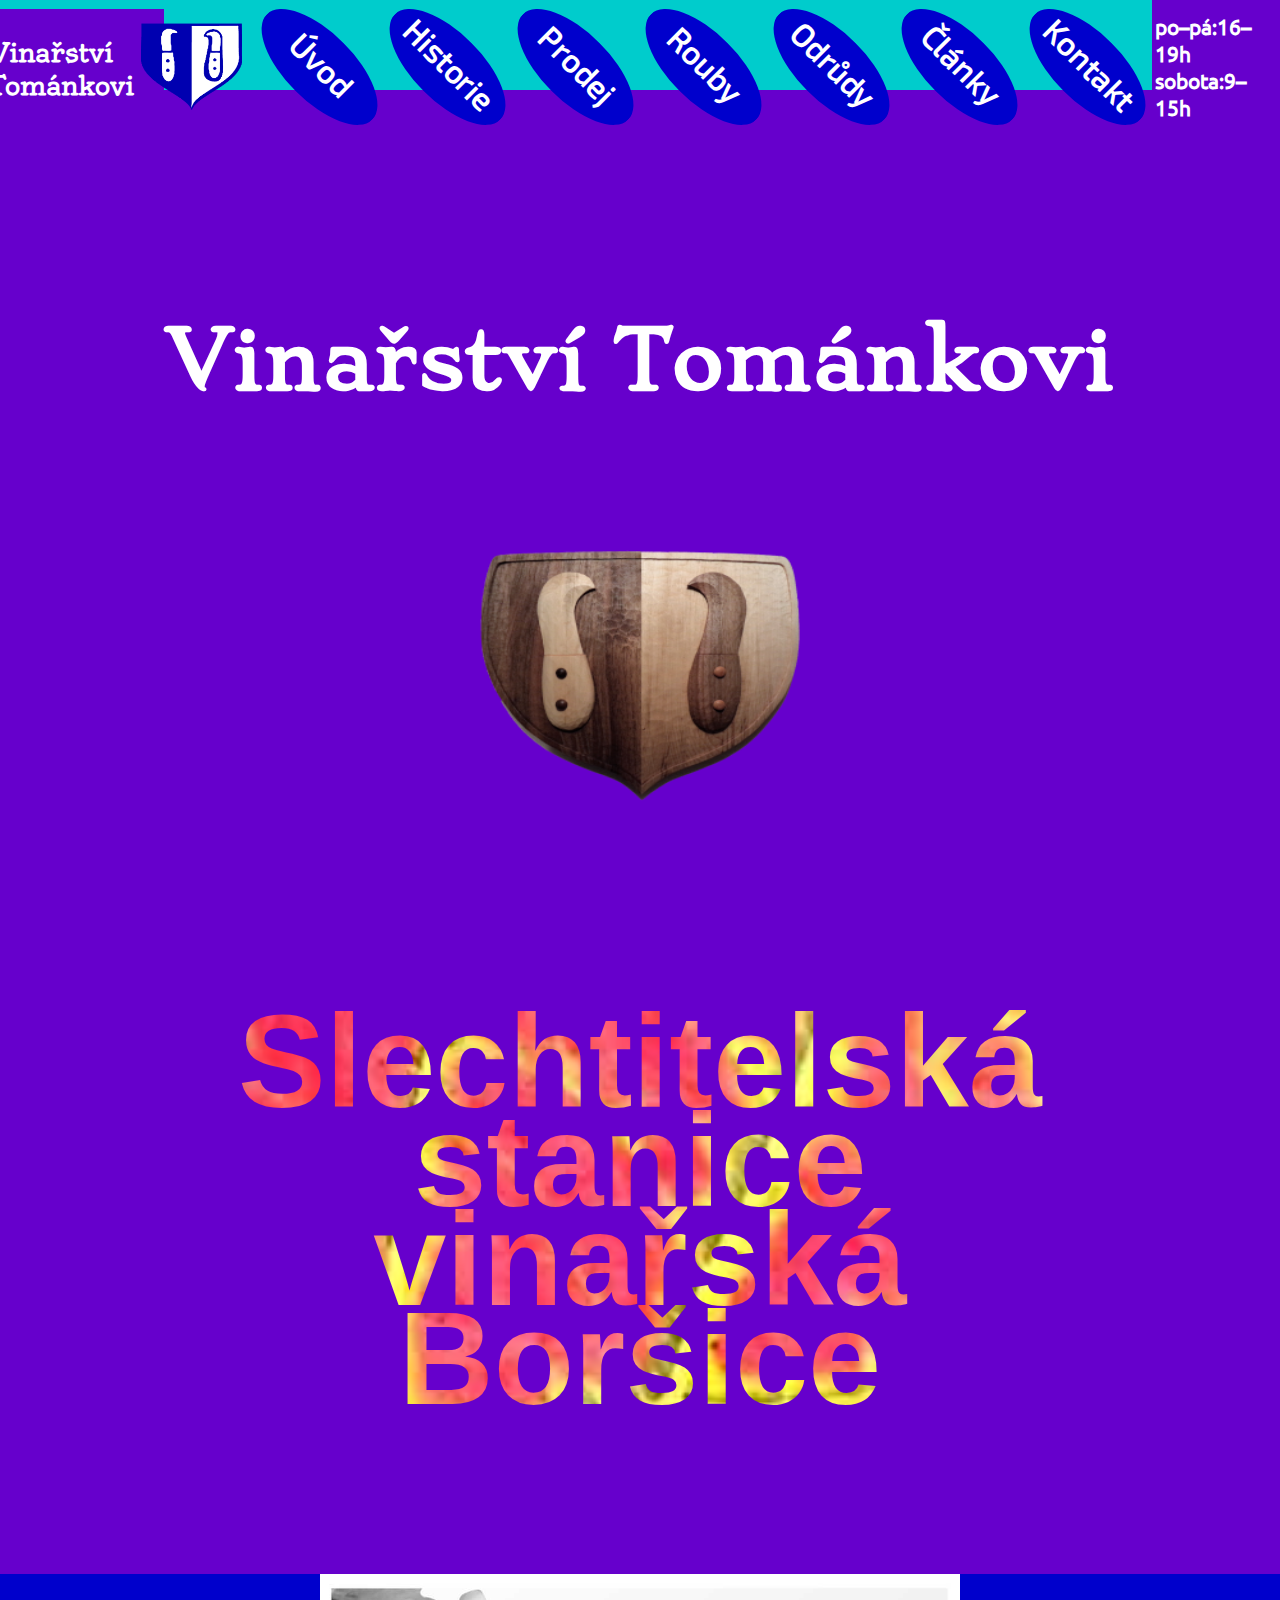
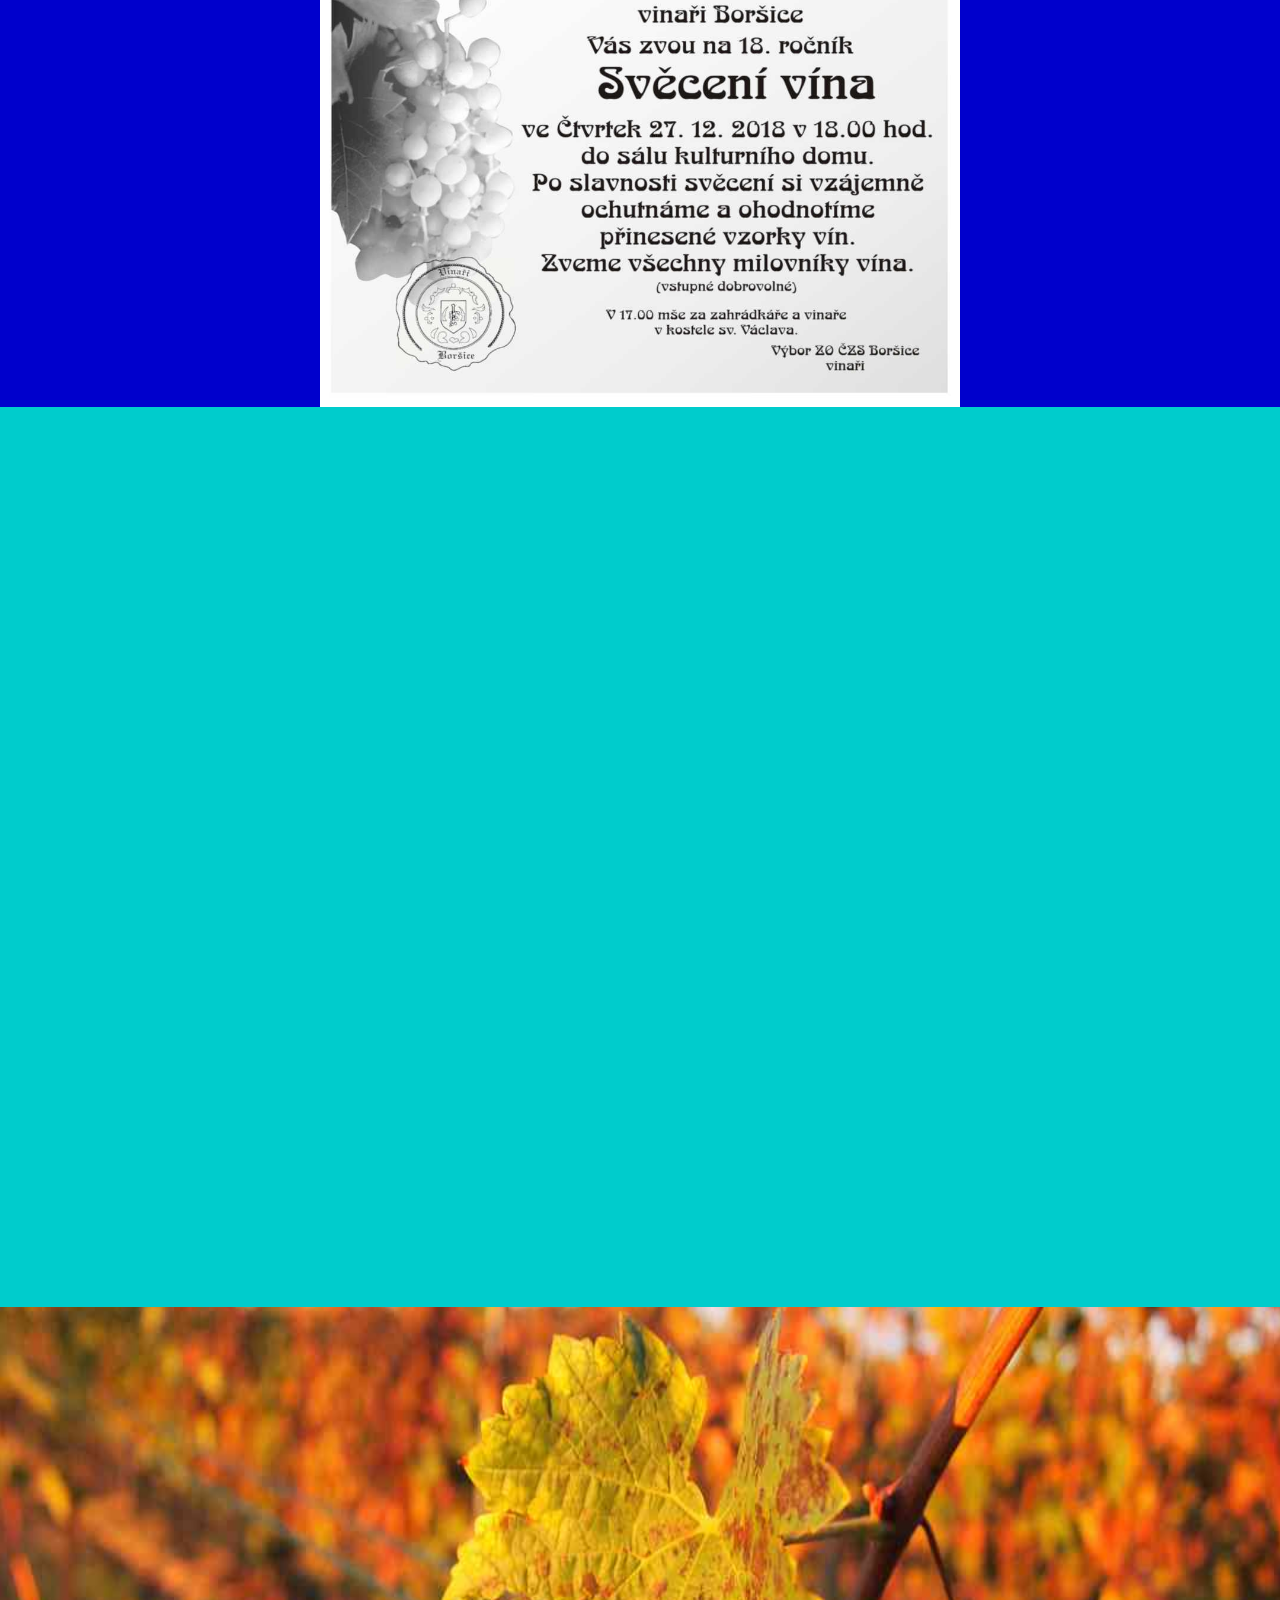
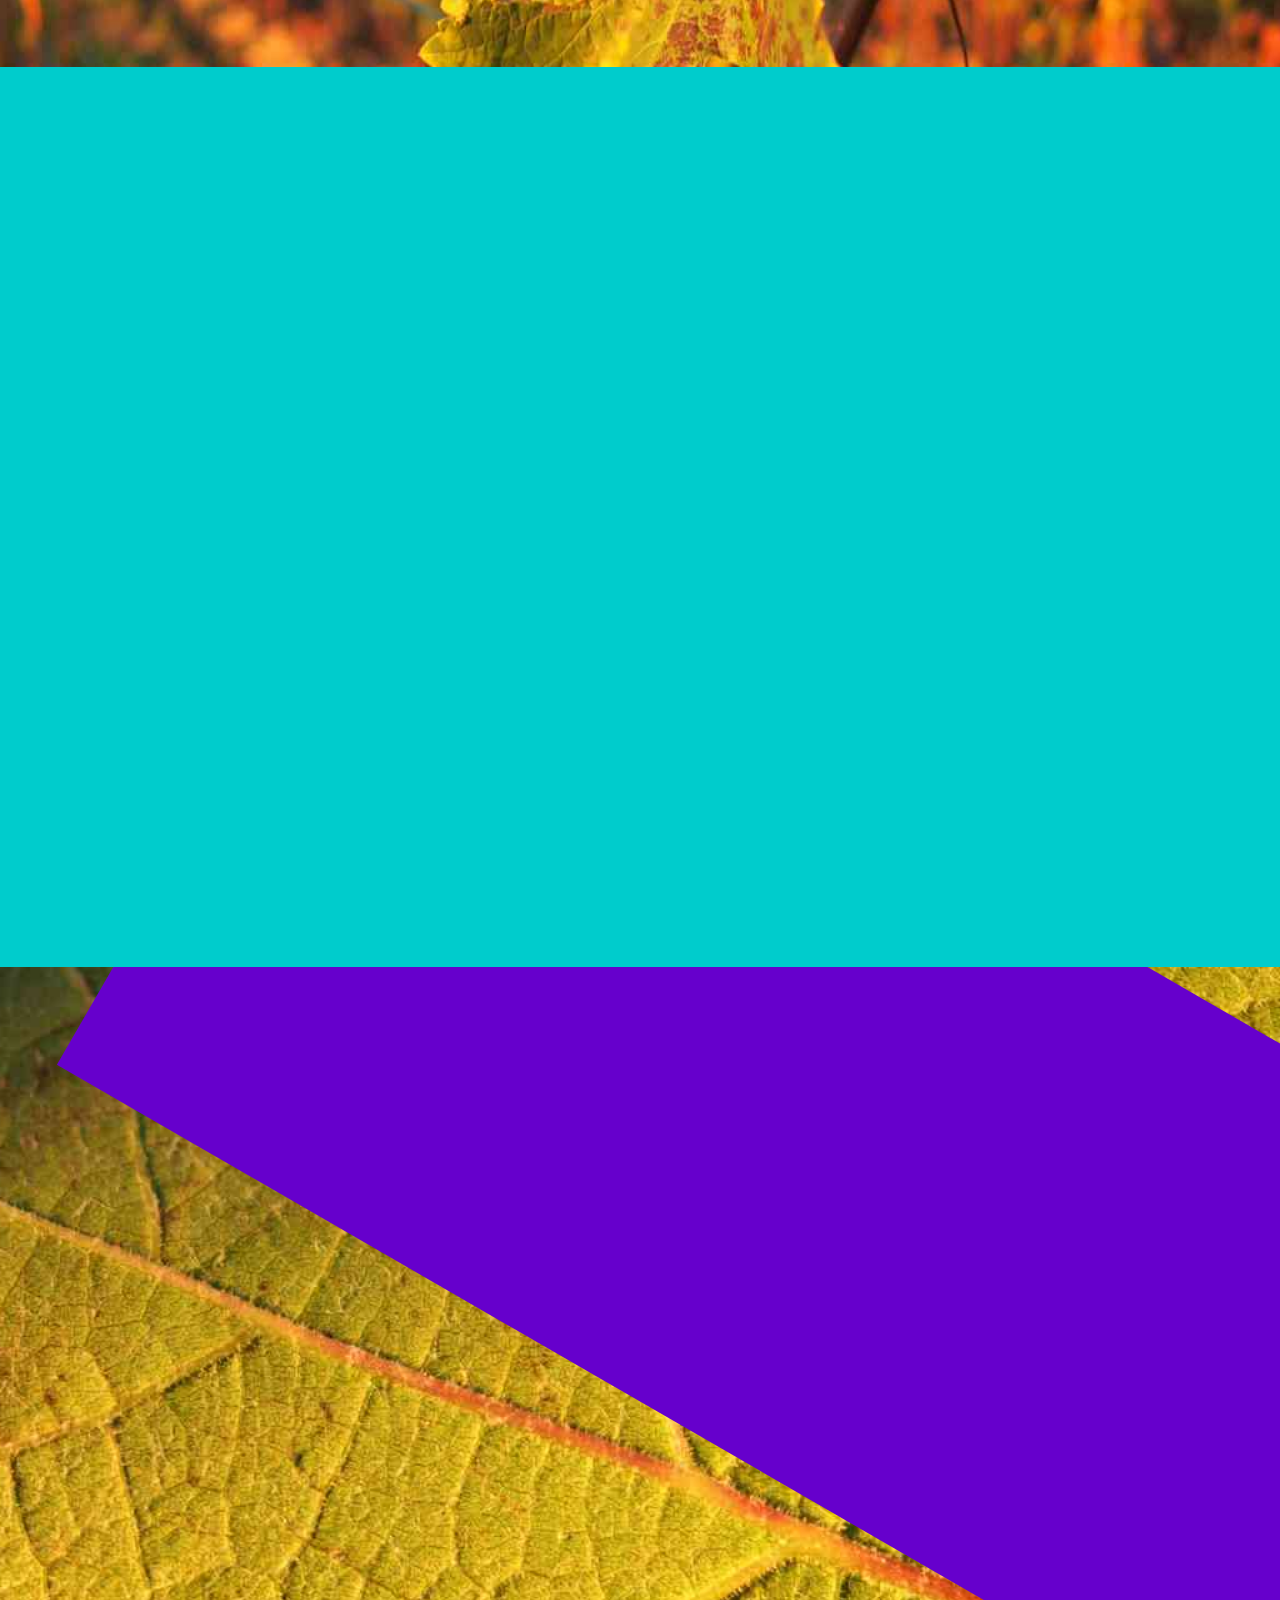
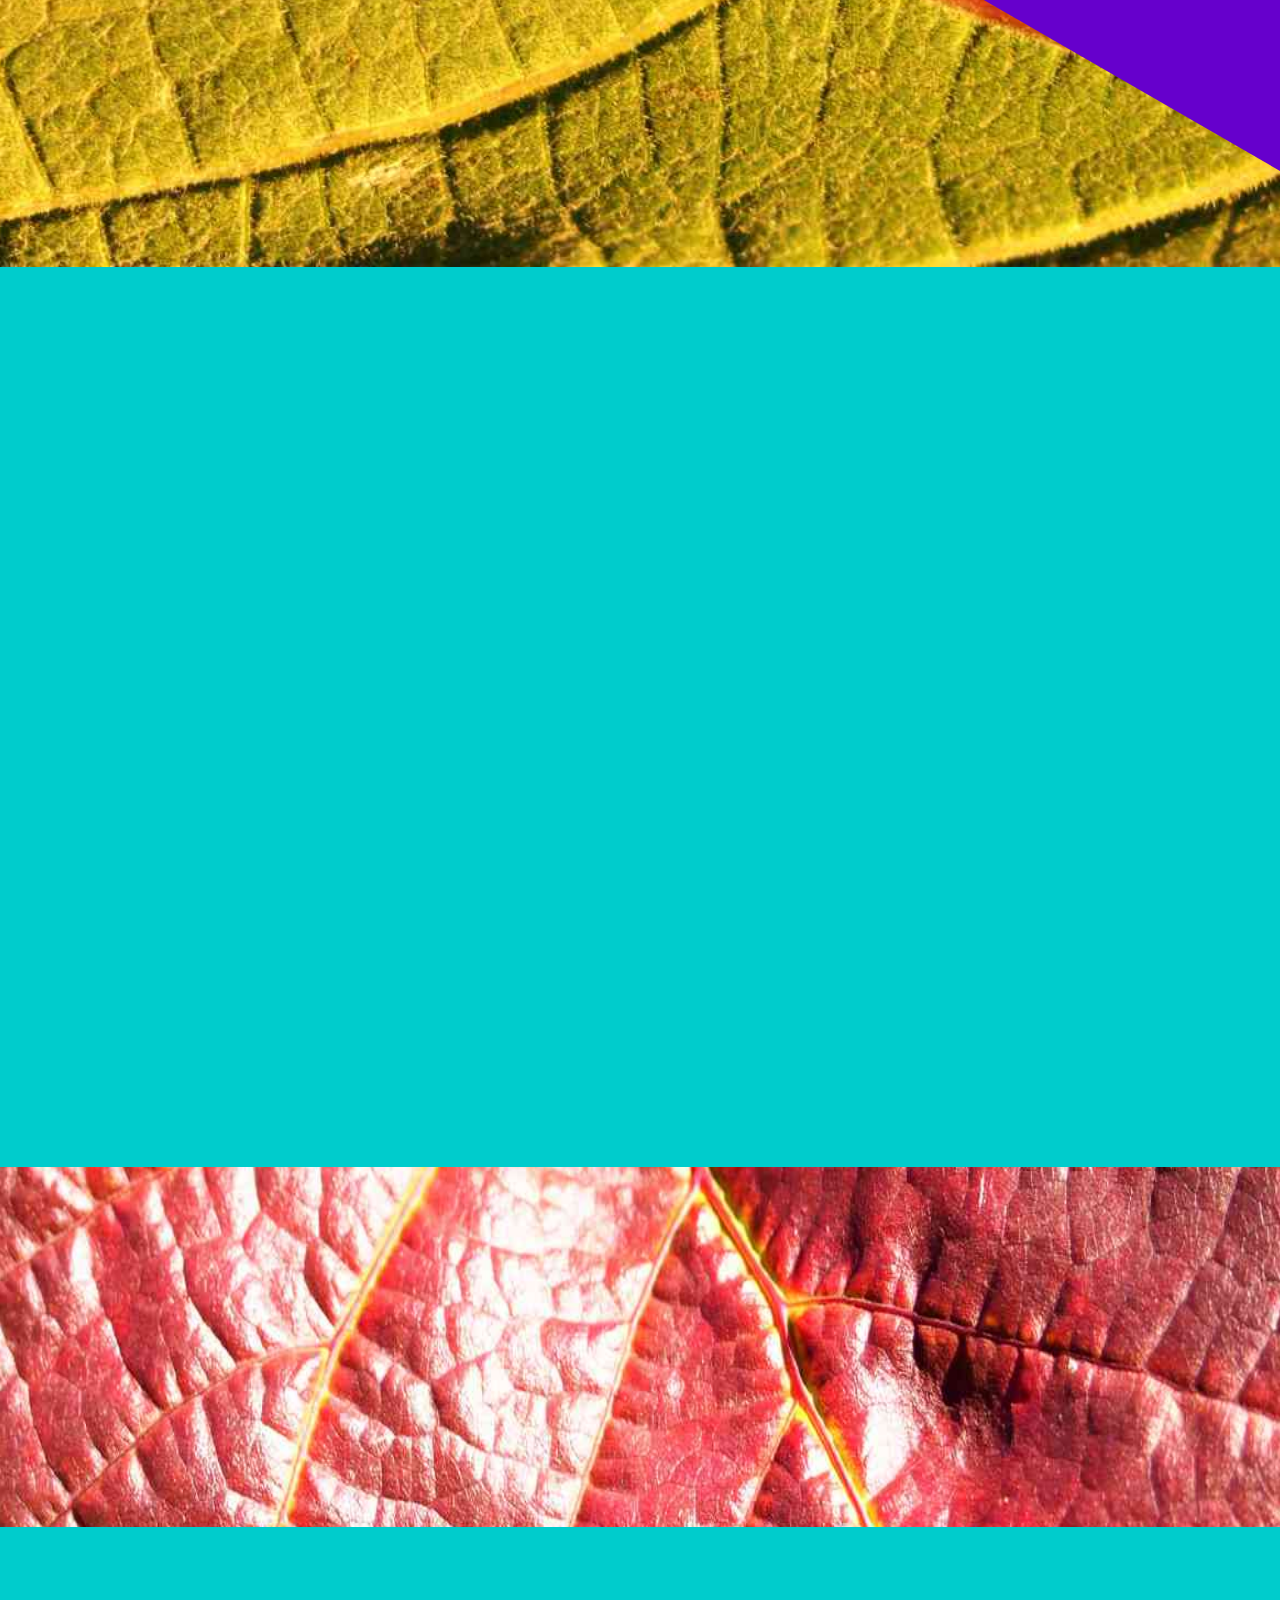
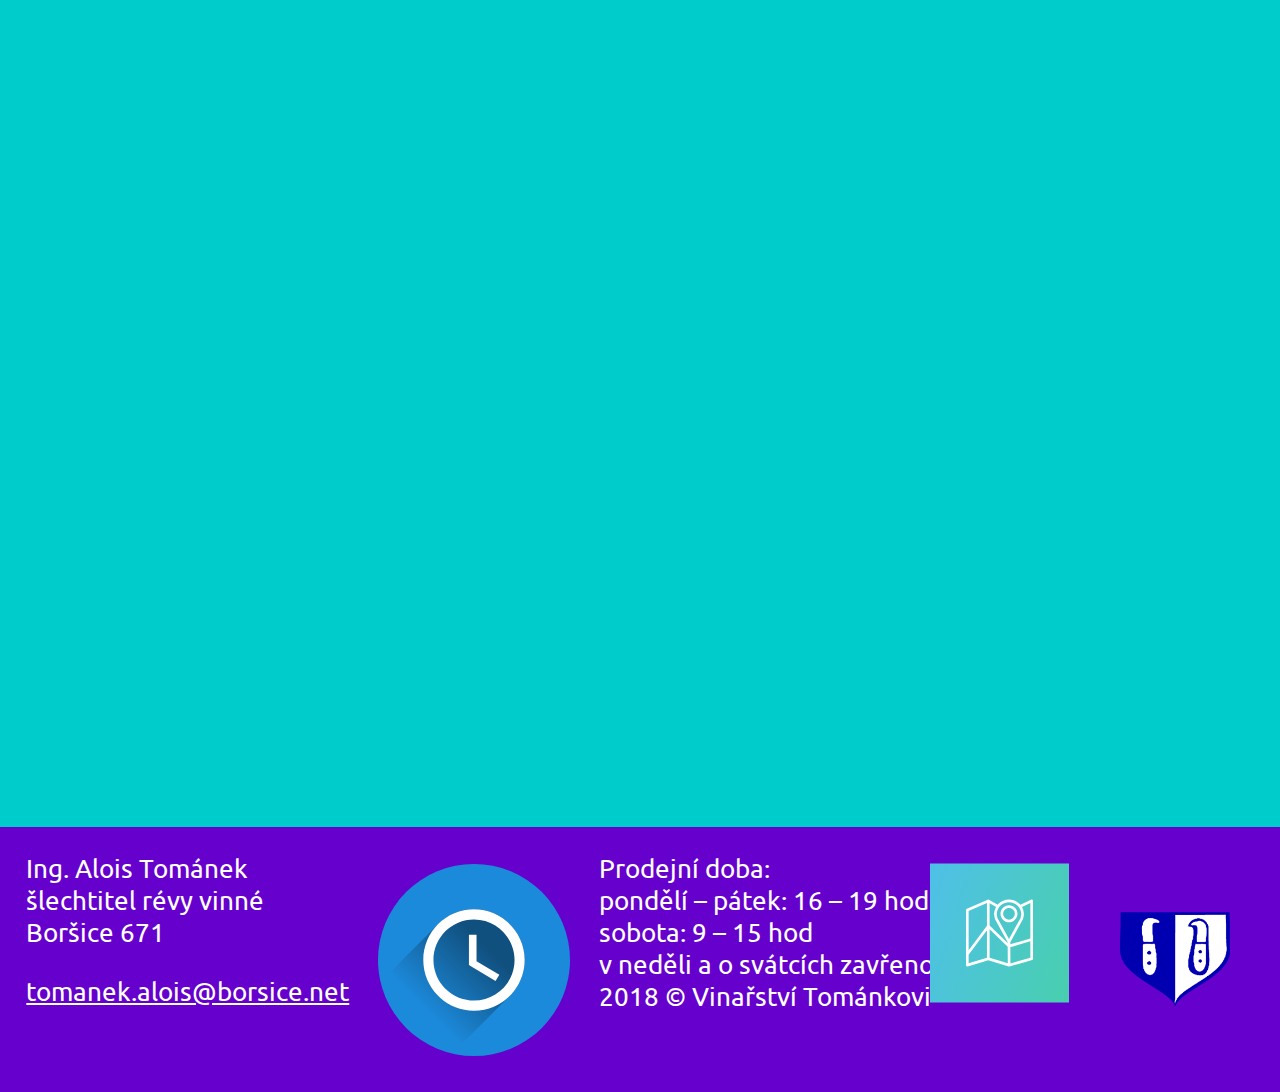
==== commit 67f4f982: "update 2018/11" ====
--- a/index.html
+++ b/index.html
@@ -44,7 +44,7 @@
   <img src="img/sld/tazne_red_green_spots_offfocus.jpg" alt="" class="slide-pic">          
       </figure>
       <figure class="header_slide">
-  <img src="img/sld/vinice_slunecne_shora_zari_zoom.jpg" alt="" class="slide-pic">          
+  <img src="img/sld/vinice_10_site_jetel_center.jpg" alt="" class="slide-pic">          
       </figure>   
        <figure class="header_slide">
   <img src="img/sld/list_red_purple_makro_spots.jpg" alt="" class="slide-pic">          
@@ -53,13 +53,13 @@
   <img src="img/sld/kmen_houba_green_zluty_makro_detail.jpg" alt="" class="slide-pic">          
       </figure>
       <figure class="header_slide">
-  <img src="img/sld/sazenice_makro__sun_bright.jpg" alt="" class="slide-pic">          
+  <img src="img/sld/vinice_10_radky_sunflare.jpg" alt="" class="slide-pic">          
       </figure>   
       <figure class="header_slide">
   <img src="img/sld/radek_hrozen_green_offocus.jpg" alt="" class="slide-pic">          
       </figure>    
       <figure class="header_slide">
-  <img src="img/sld/vinice_10_radky_sunflare.jpg" alt="" class="slide-pic">
+  <img src="img/sld/slunecne_stribnice_zoom.jpg" alt="" class="slide-pic">
       </figure>     
   </div>     
    
@@ -75,7 +75,7 @@
     
     <article class="banner">
         <div class="banner_center">
-            <img src="img/cont/svatomartinske2018.jpg" alt="" class="banner_pic">
+            <img src="img/cont/sveceni_vina2018.jpg" alt="" class="banner_pic">
         </div>
     </article>
    
@@ -150,9 +150,8 @@
     <img src="img/cont/list_purple_red_sun.jpg"  data-src="img/cohd/list_purple_red_sun.jpg" alt="List" class="page_picture_top right_top modalclass lazypic move">            
         <div class="text_box move">     
     <p class="text_basic">Na čem aktuálně pracujeme:<br>
-
 Úspěšné vinobraní 2018 je téměř dokončeno. Zbývá sklidit poslední hrozny ponechané na ledové víno. Uvidíme jestli letos bude mrznout.<br>
-Začínáme připravovat vinice na zimu. Je třeba  přihrnout a ostříhat mladé sazeničky.</p>
+Začínáme sklízet  očka ušlechtilých odrůd pro štěpování.</p>
         </div>
     <img src="img/cont/hrozen_maly_gold_makro.jpg" data-src="img/cohd/hrozen_maly_gold_makro.jpg" alt="Hrozen" class="page_picture_down left_down modalclass lazypic move">
    	</article>    	
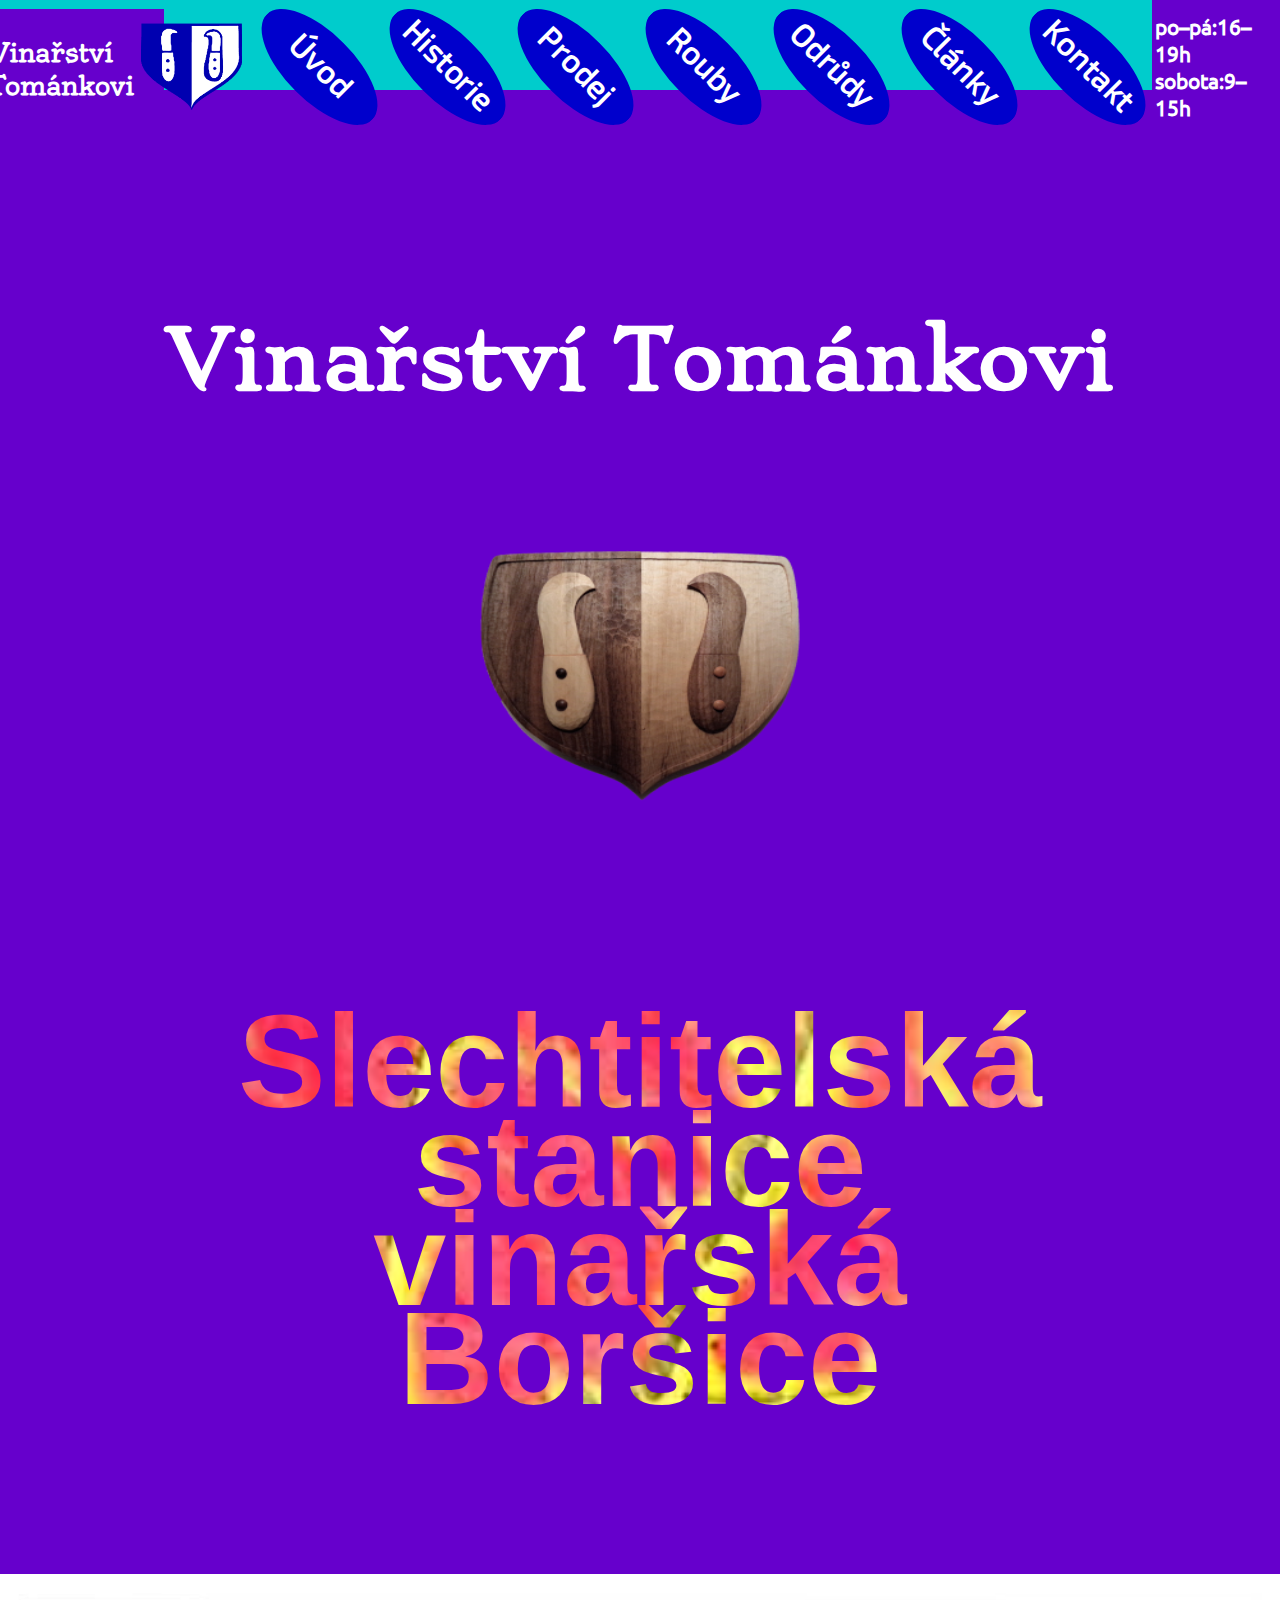
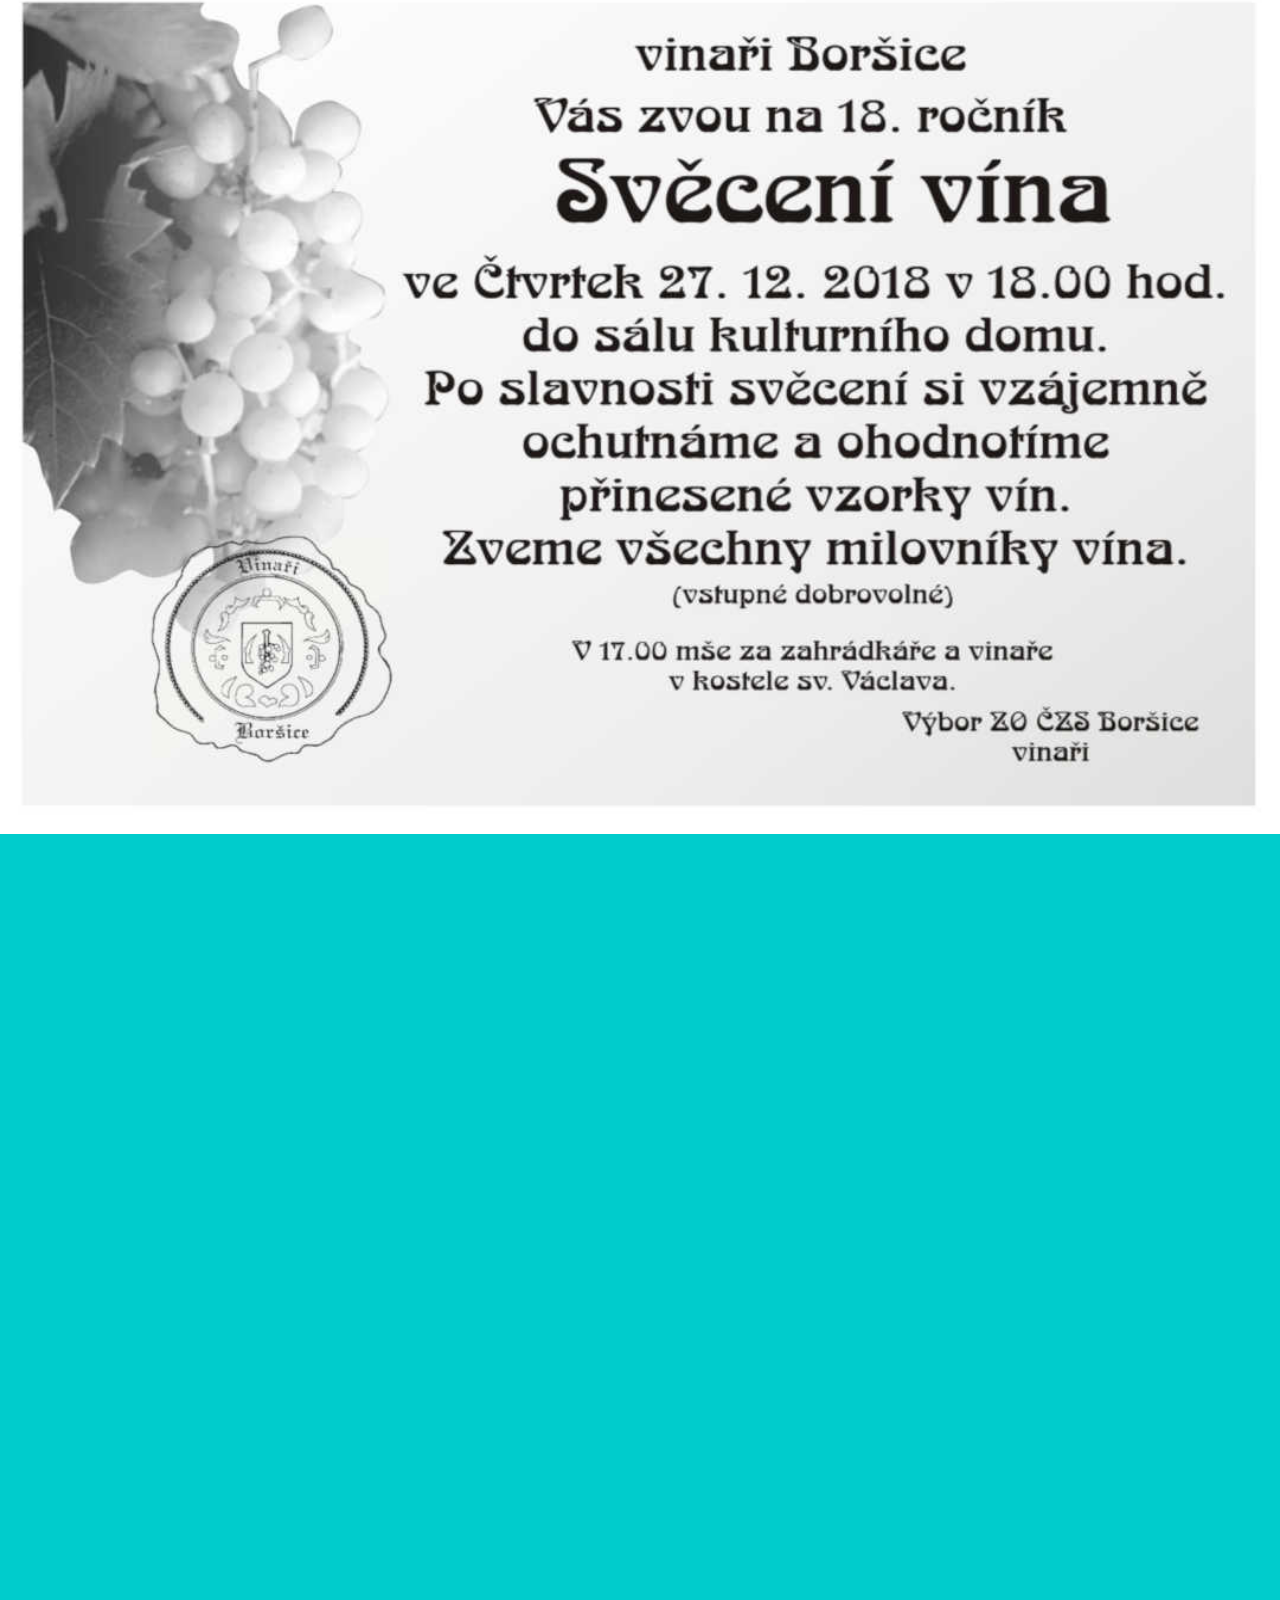
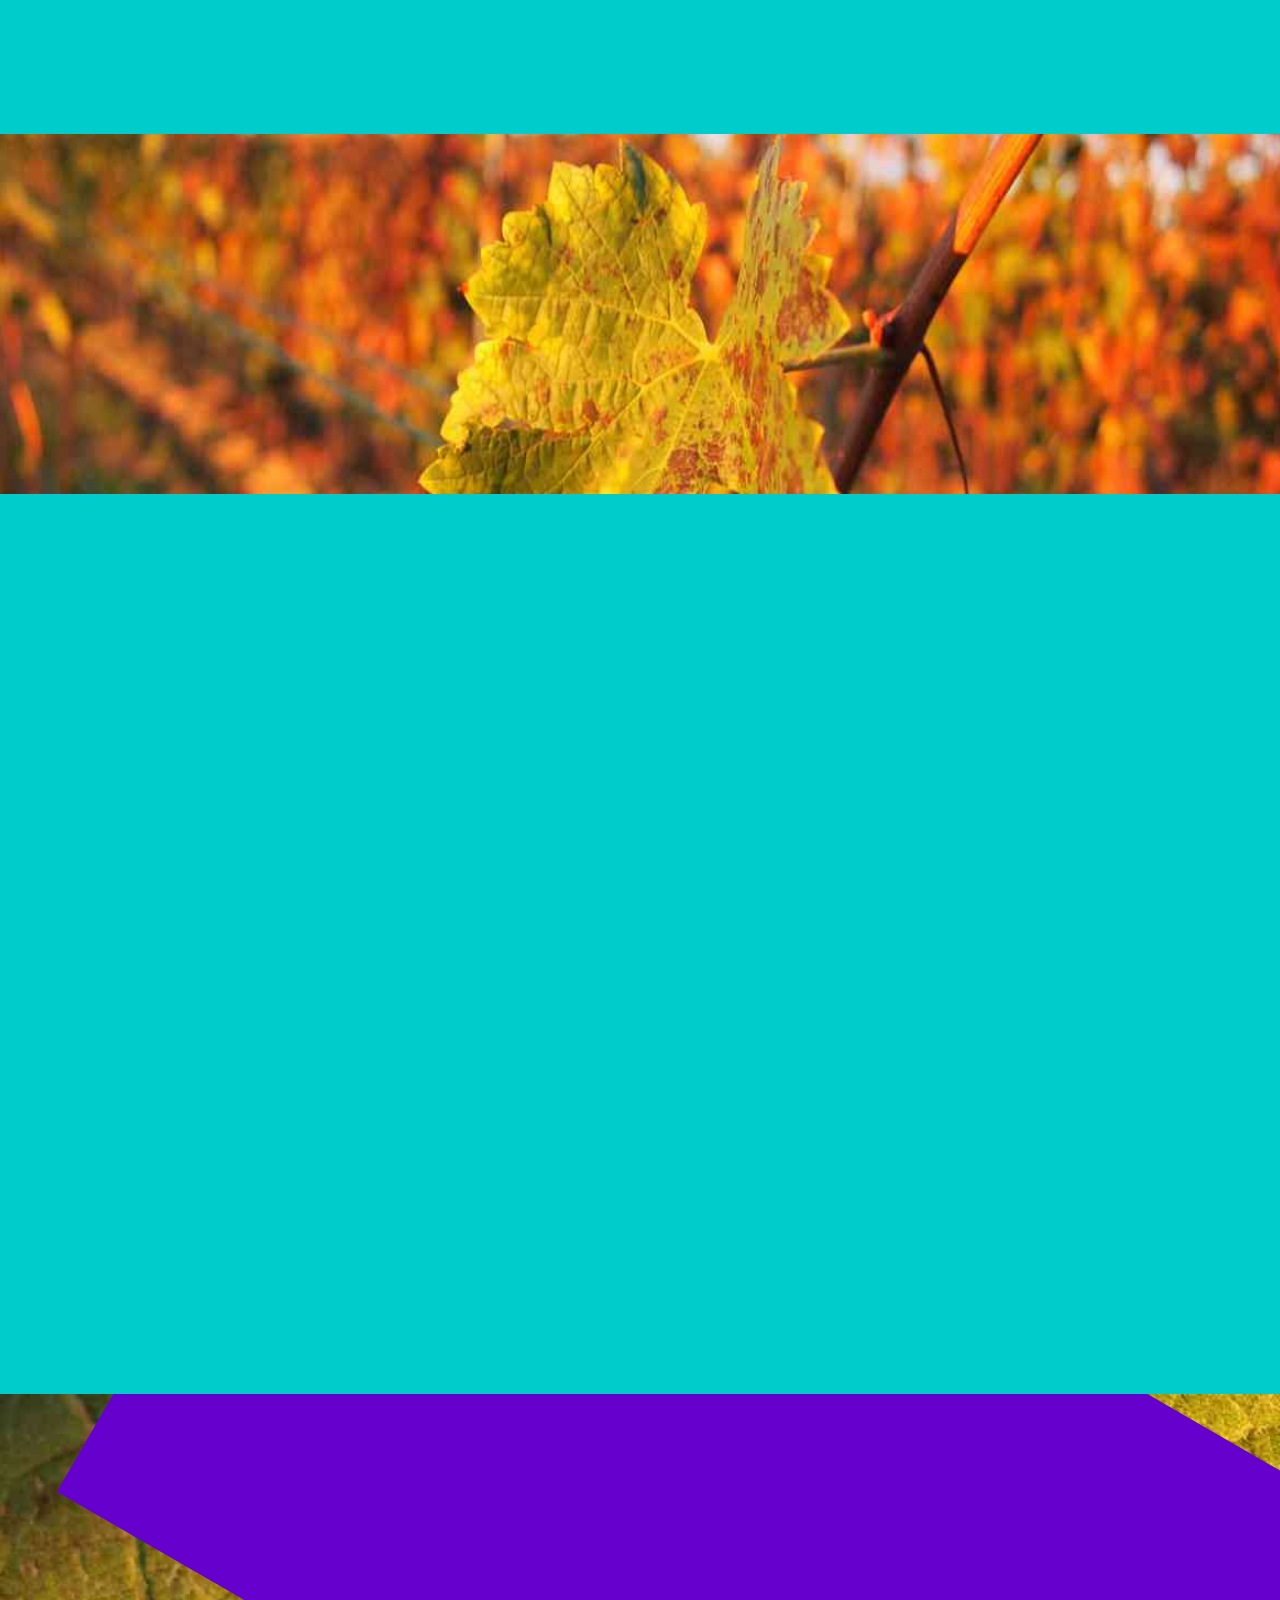
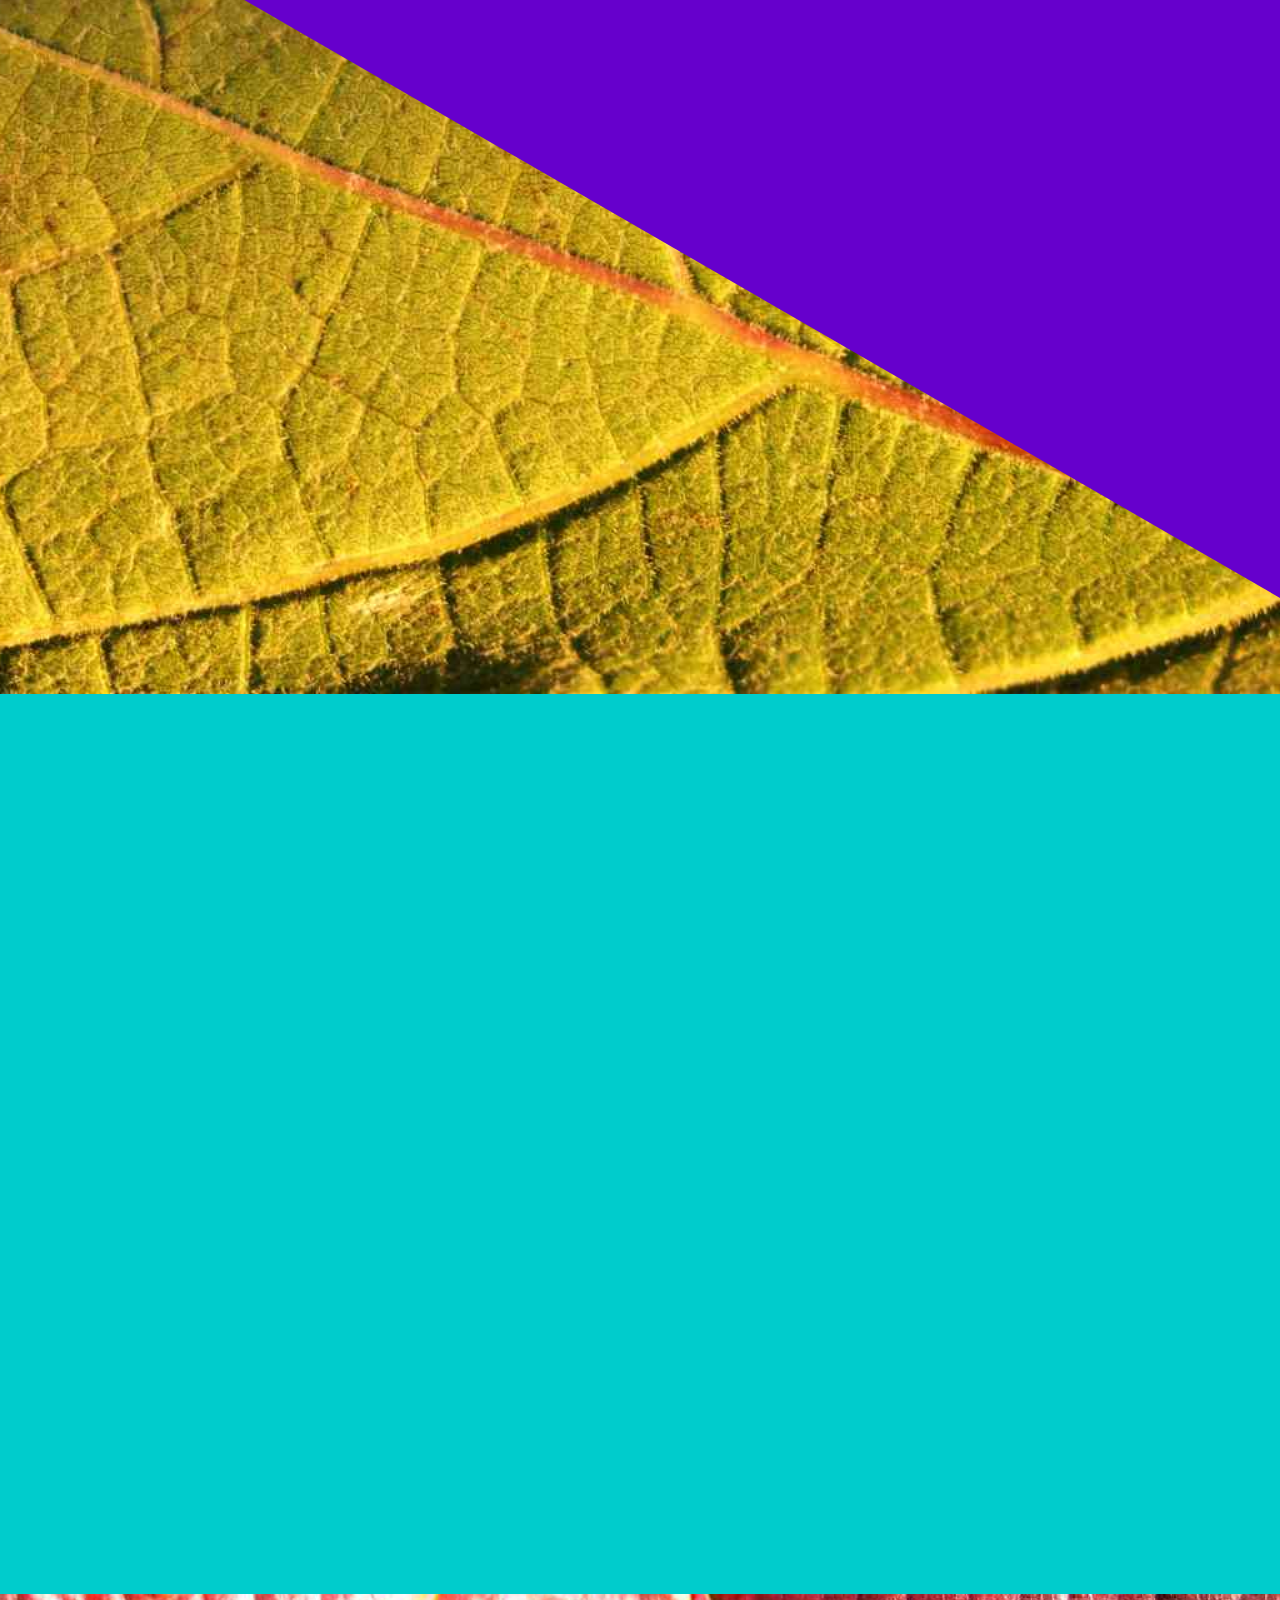
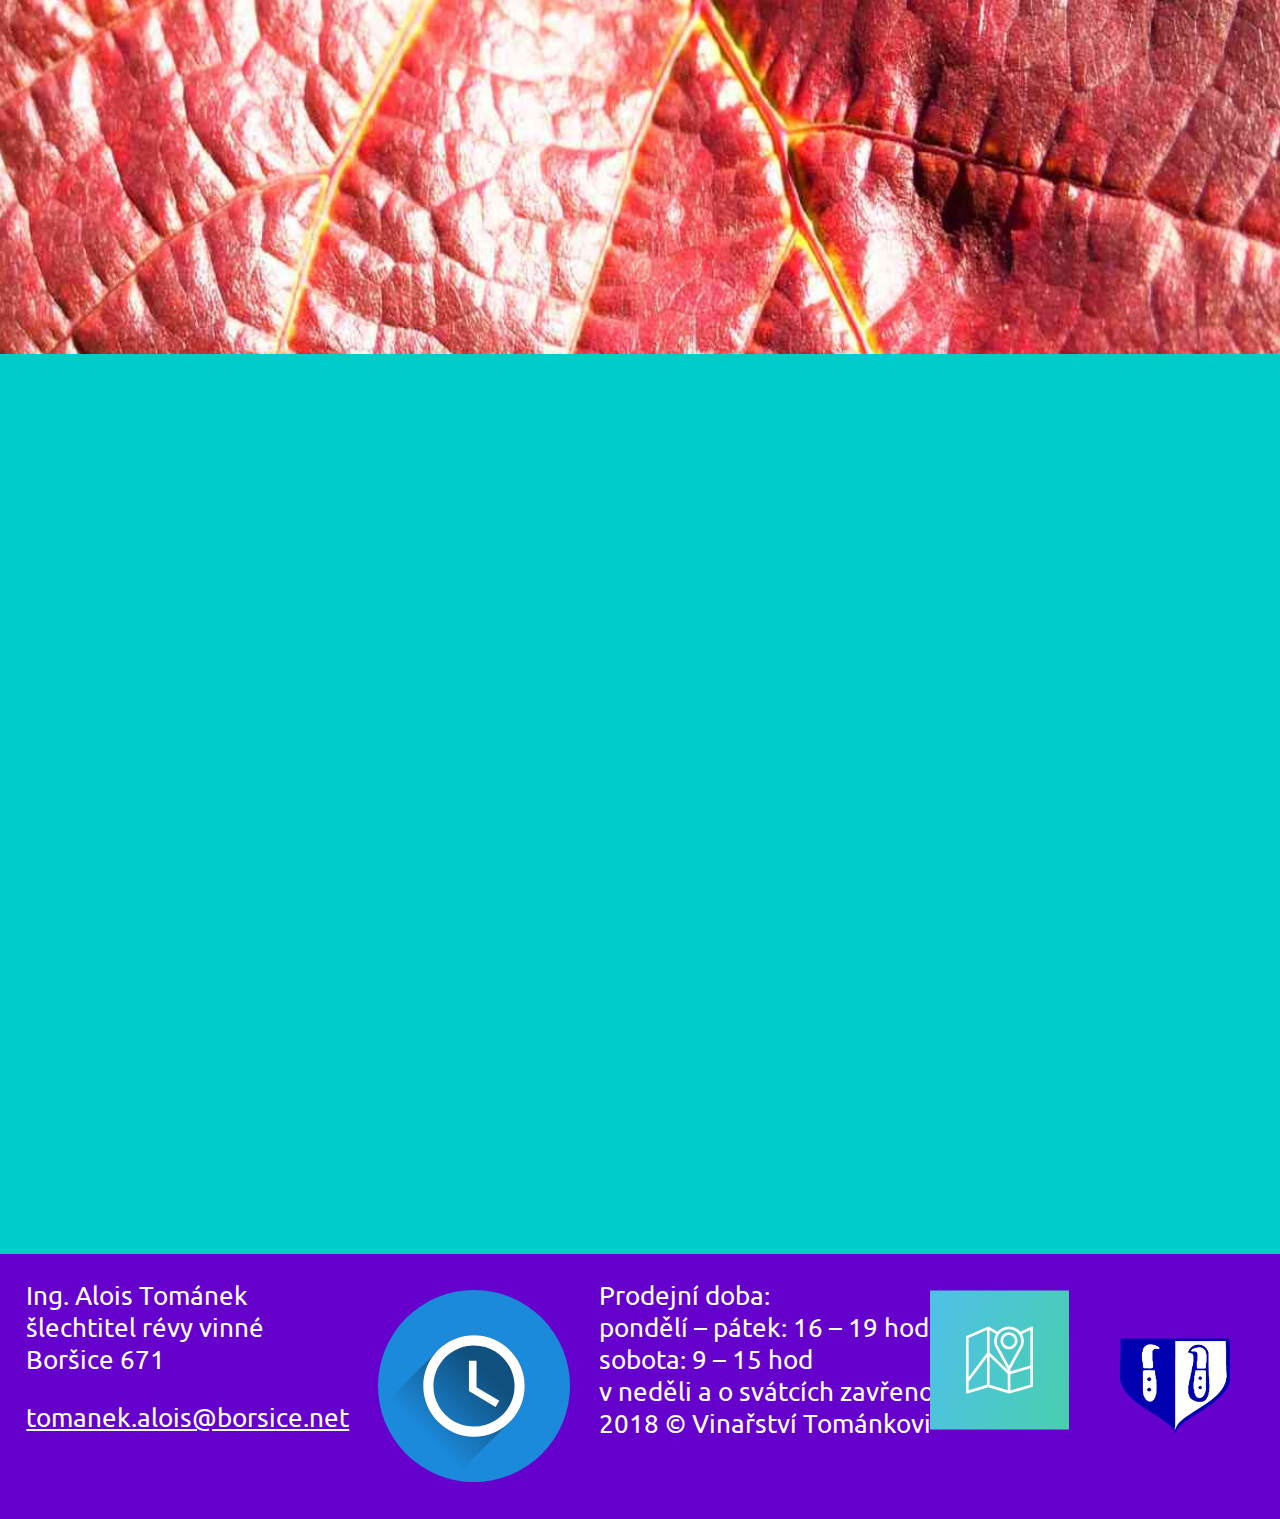
==== commit eef8e53c: "vanoce" ====
--- a/index.html
+++ b/index.html
@@ -74,7 +74,7 @@
     </div>
     
     <article class="banner">
-        <div class="banner_center">
+        <div class="banner_wide">
             <img src="img/cont/sveceni_vina2018.jpg" alt="" class="banner_pic">
         </div>
     </article>
--- a/styles/style.css
+++ b/styles/style.css
@@ -198,6 +198,11 @@
 .banner_center {
     height: 100%;
     width: 50vw;
+}
+
+.banner_wide {
+    height: 100%;
+    width: 100vw;
 }
 
 .banner_pic {
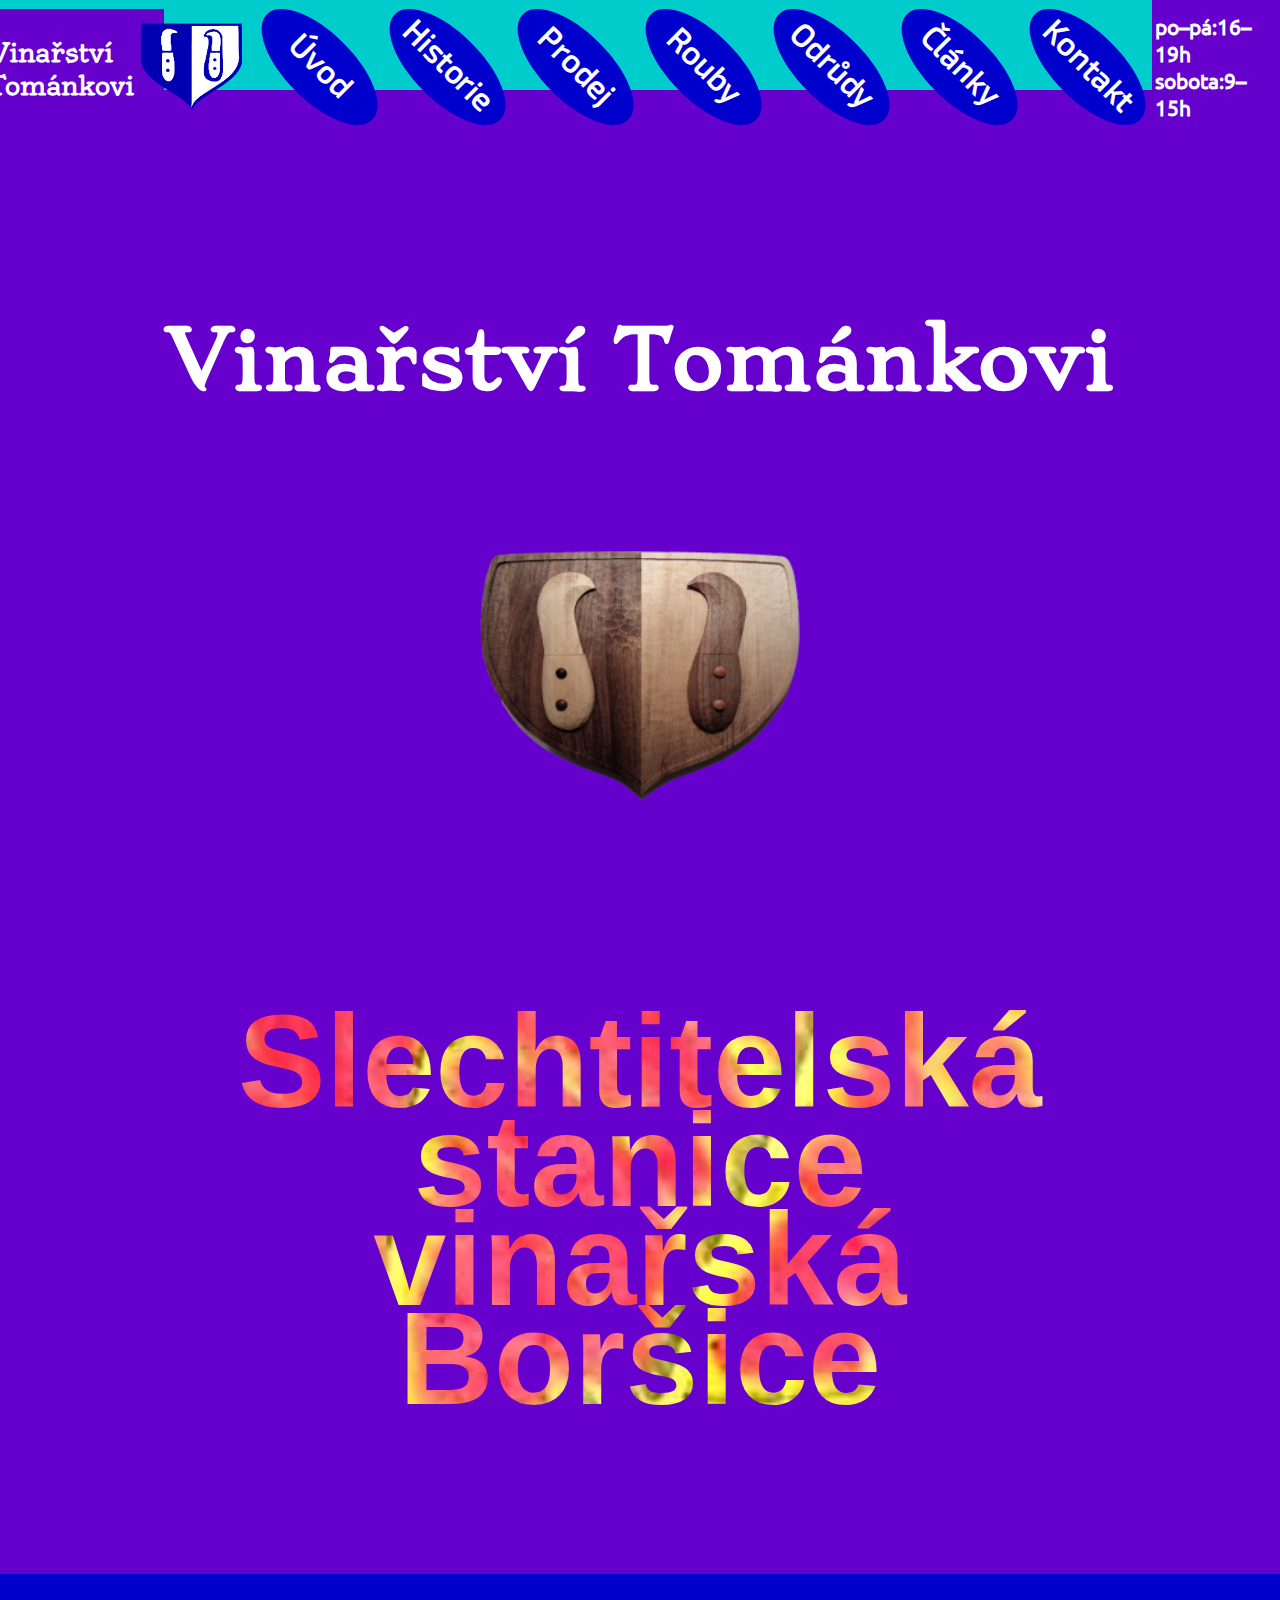
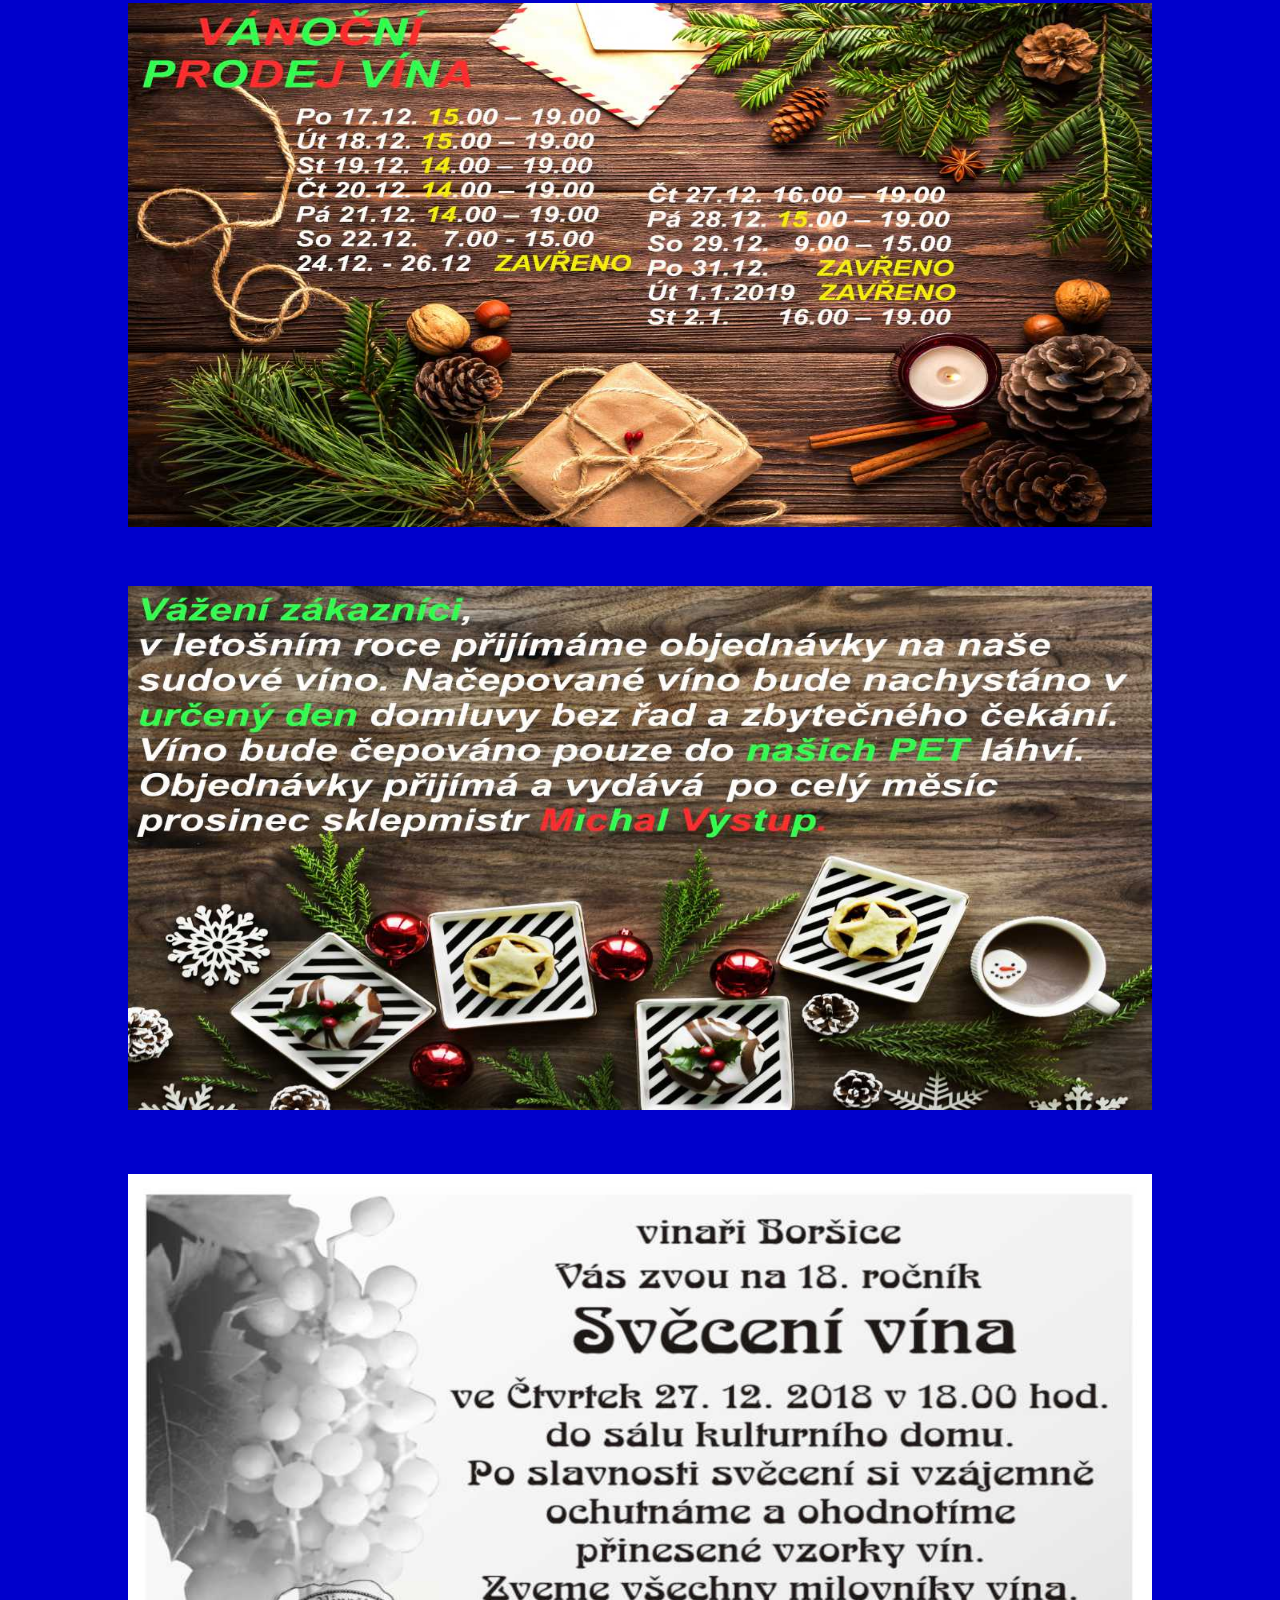
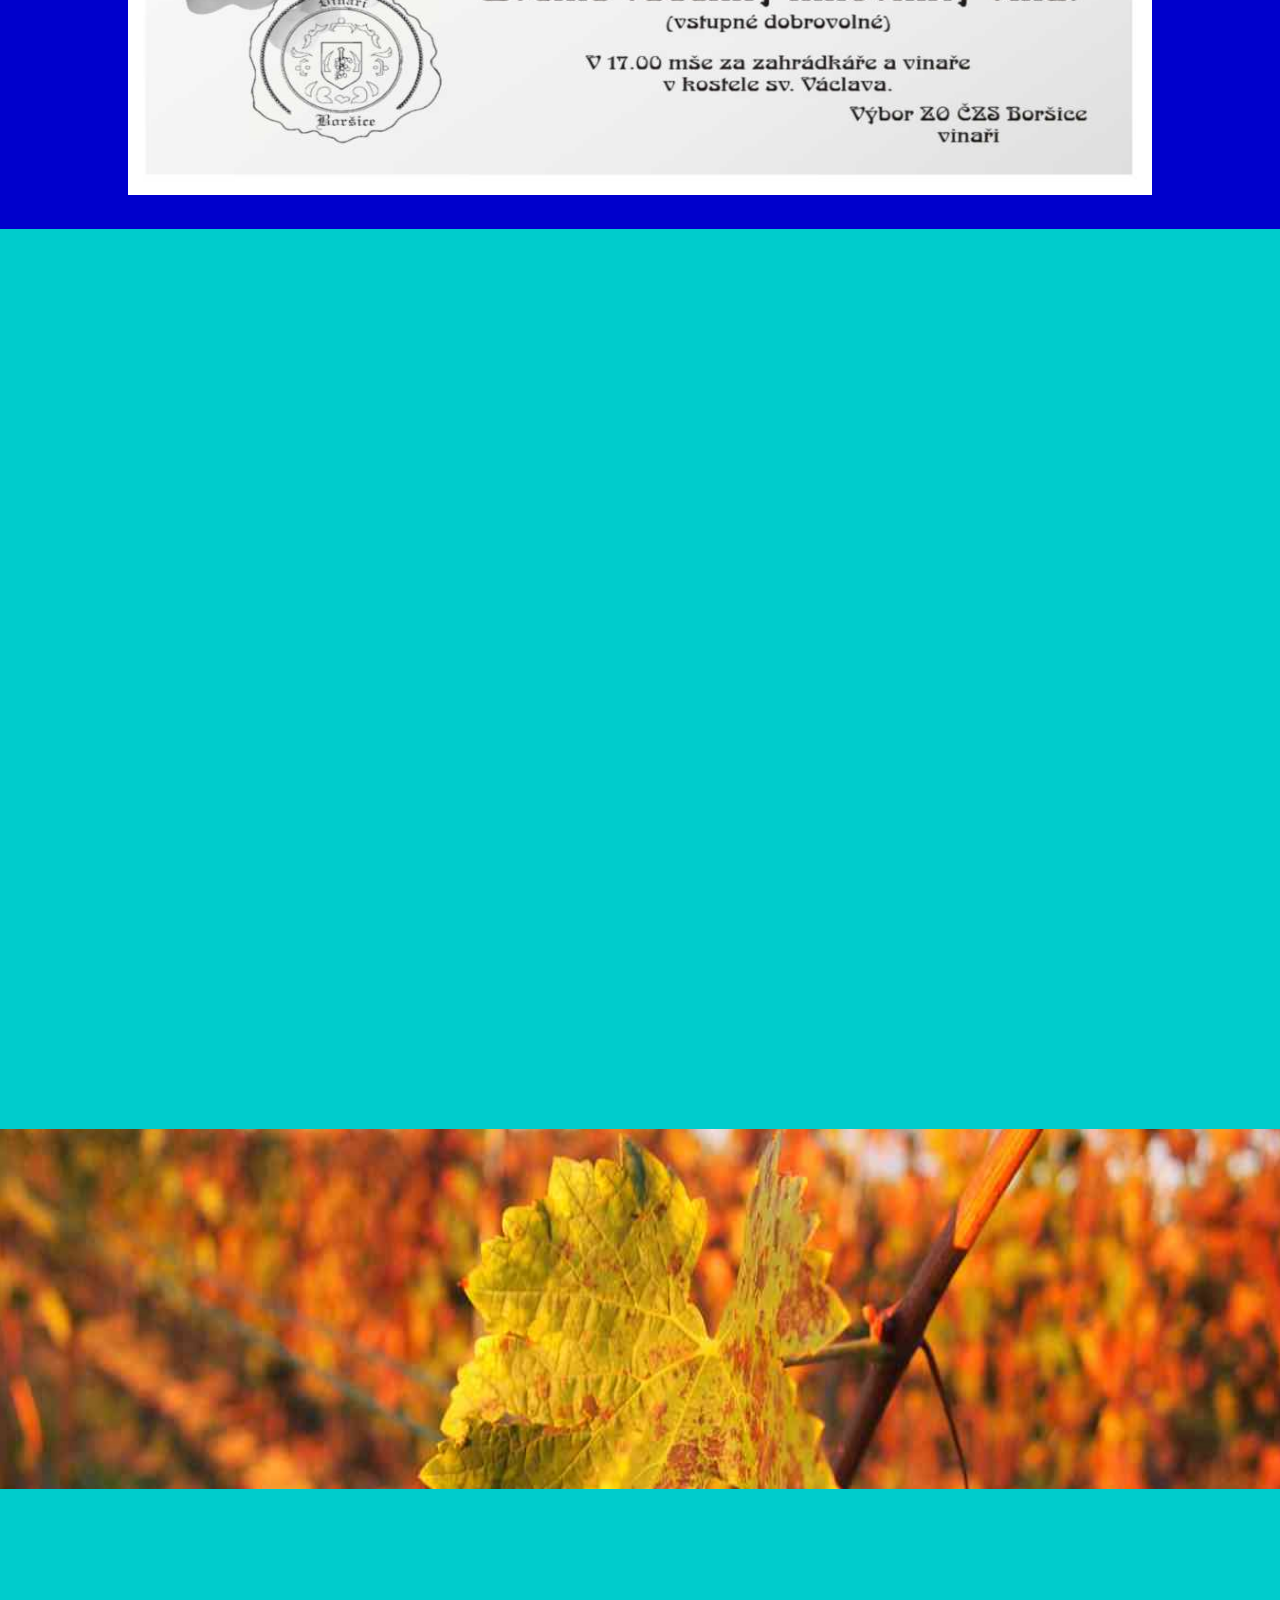
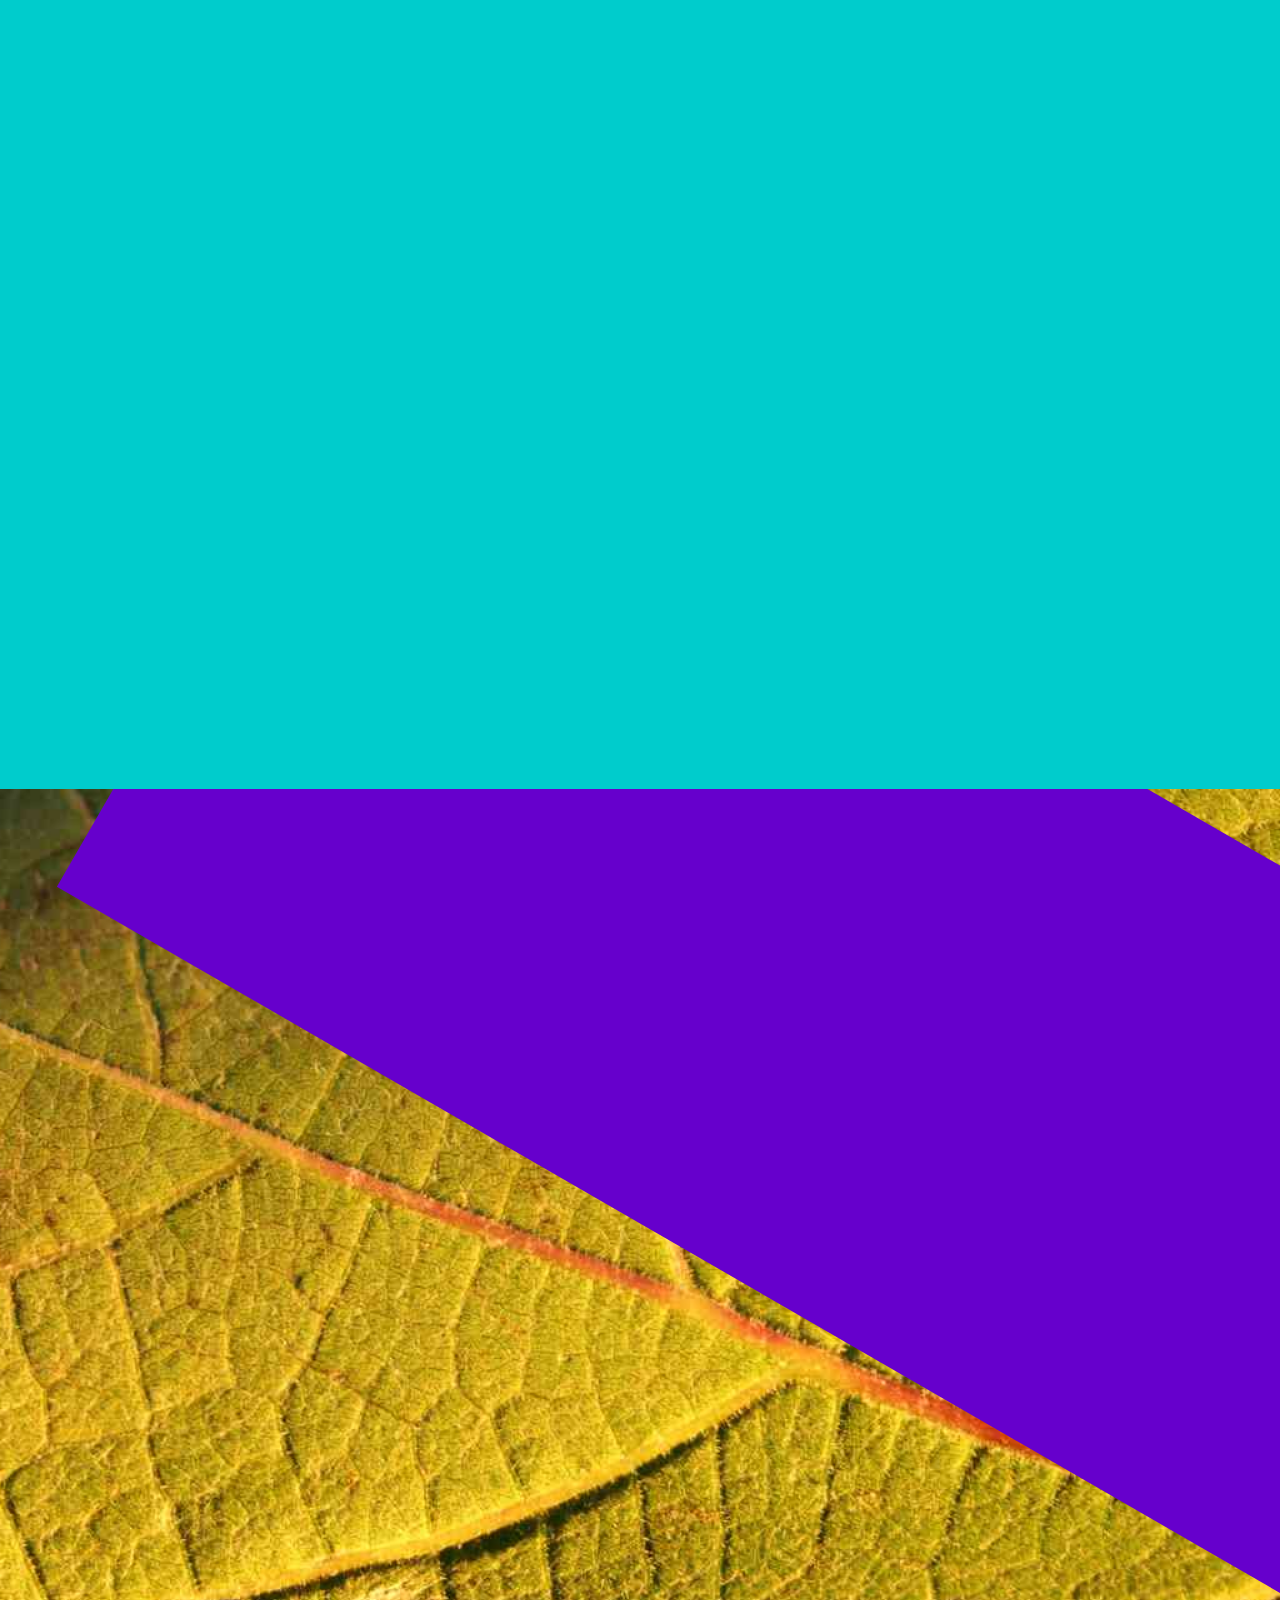
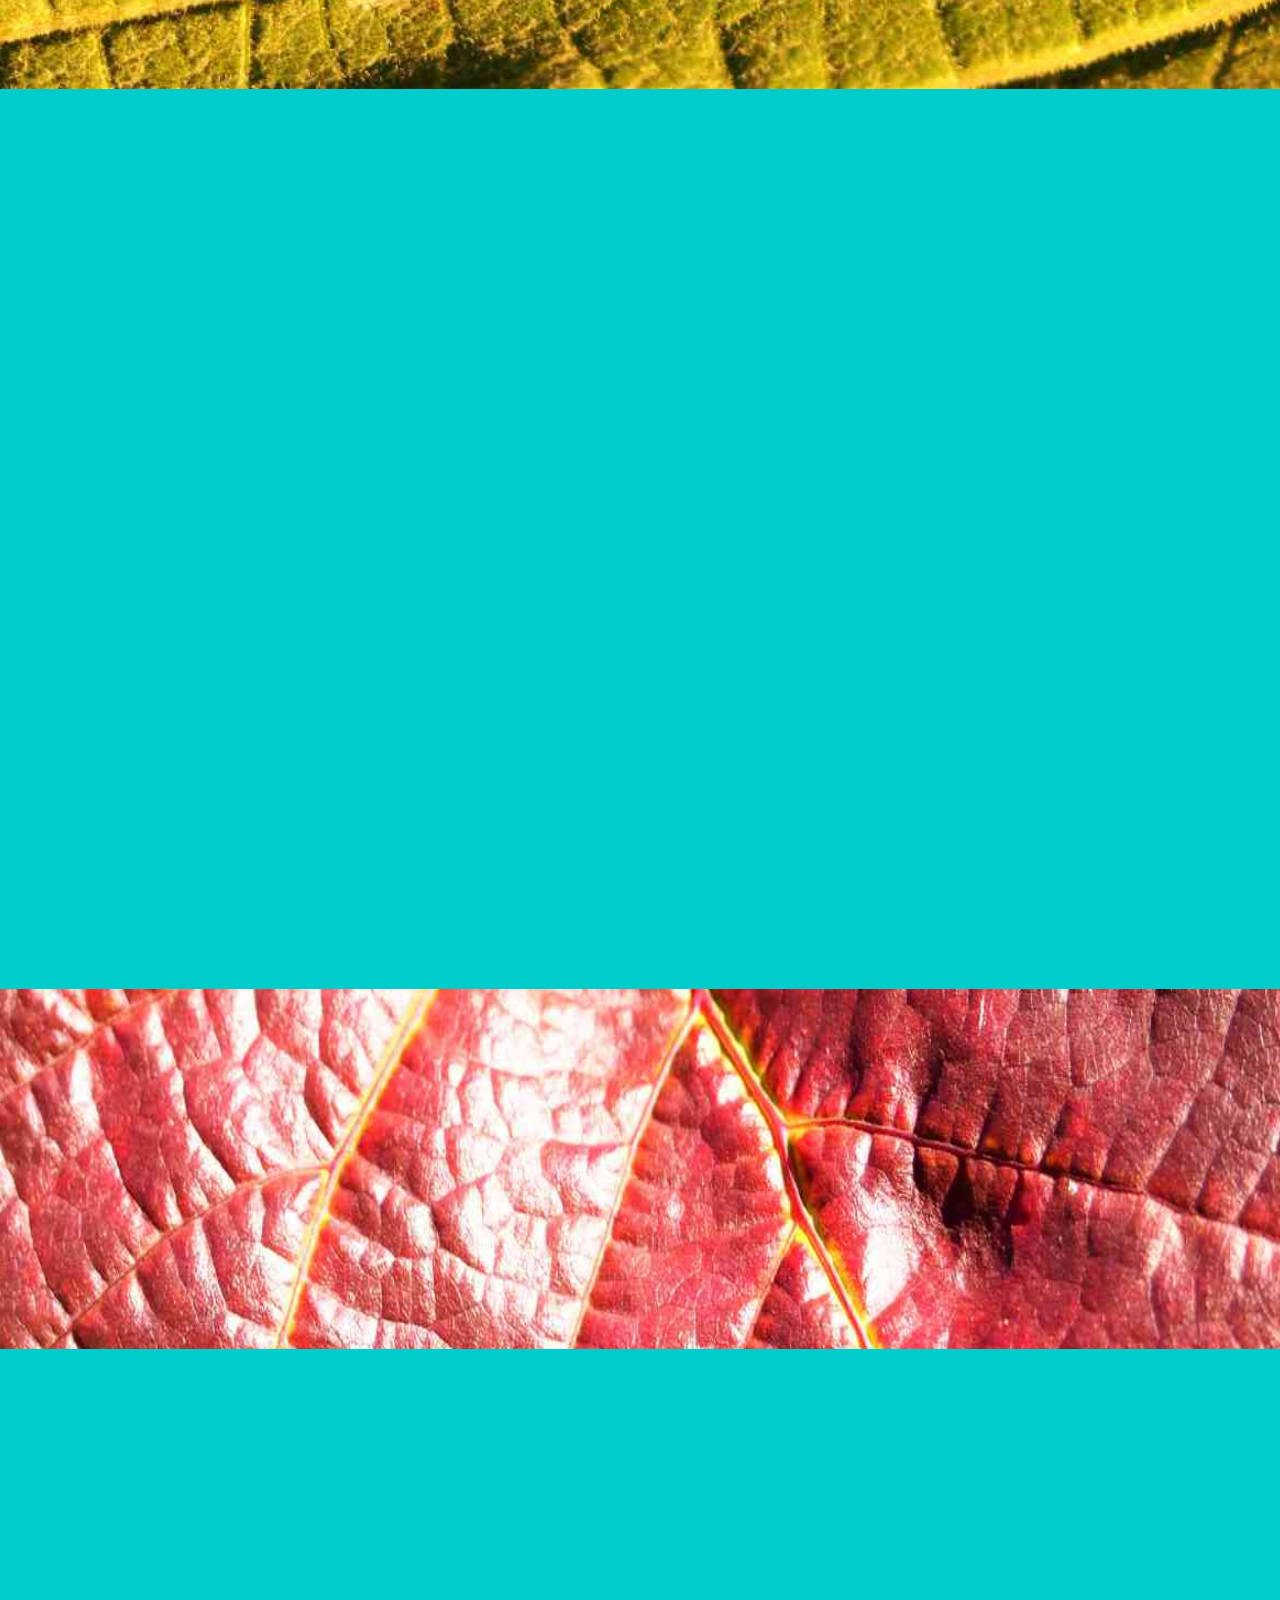
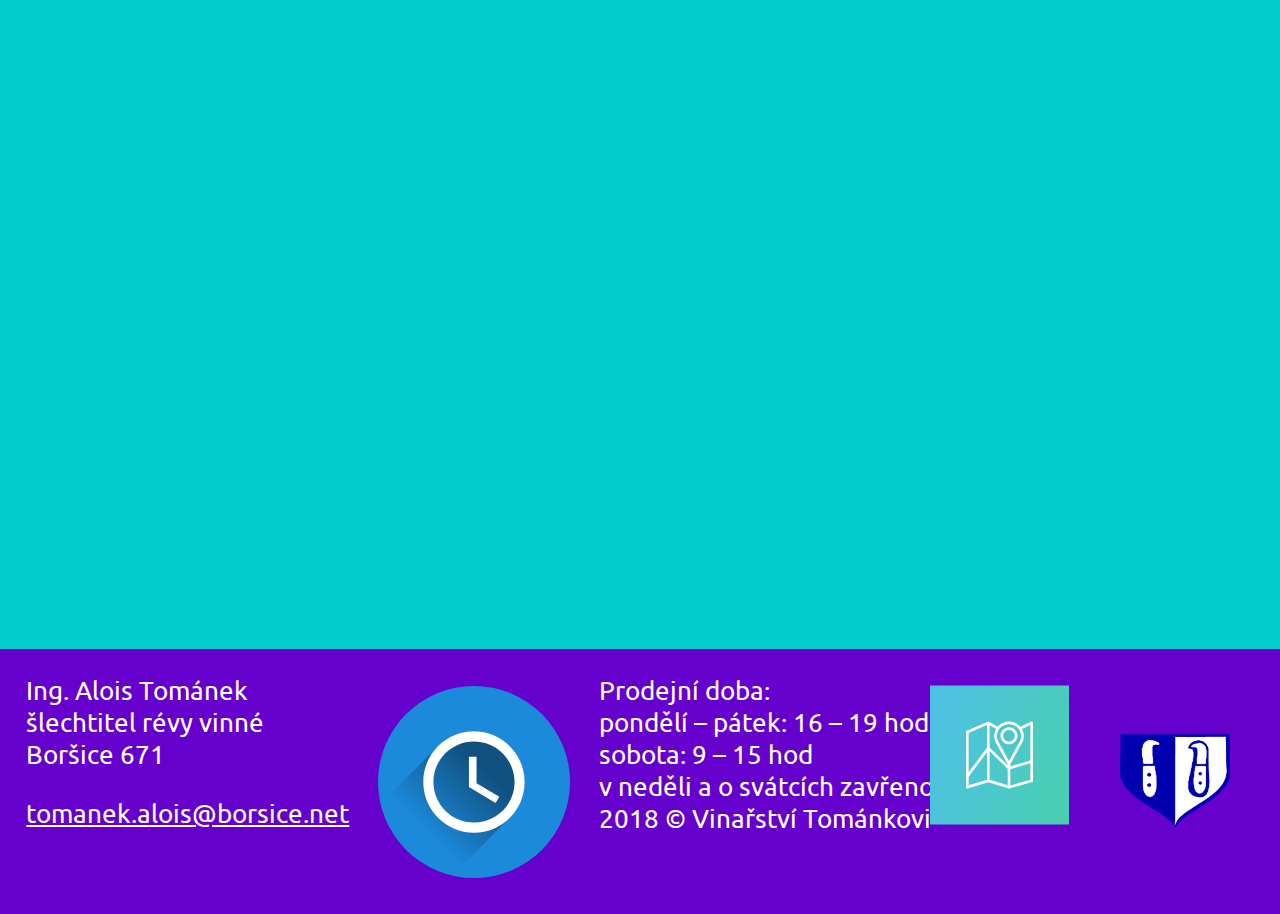
==== commit 70584c5b: "Add clanek sucho + christmas banners" ====
--- a/index.html
+++ b/index.html
@@ -35,7 +35,7 @@
     
 <div class="header_slider">
       <figure class="header_slide">
-  <img src="img/sld/slunecne_shora_zoom.jpg" alt="" class="slide-pic">          
+  <img src="img/sld/stanice_front_left_long_zima.jpg" alt="" class="slide-pic">          
       </figure>   
        <figure class="header_slide">
   <img src="img/sld/traktor_radek.jpg" alt="" class="slide-pic">          
@@ -50,7 +50,7 @@
   <img src="img/sld/list_red_purple_makro_spots.jpg" alt="" class="slide-pic">          
       </figure>    
       <figure class="header_slide">
-  <img src="img/sld/kmen_houba_green_zluty_makro_detail.jpg" alt="" class="slide-pic">          
+  <img src="img/sld/stanice_chranice_left_zima.jpg" alt="" class="slide-pic">          
       </figure>
       <figure class="header_slide">
   <img src="img/sld/vinice_10_radky_sunflare.jpg" alt="" class="slide-pic">          
@@ -59,7 +59,7 @@
   <img src="img/sld/radek_hrozen_green_offocus.jpg" alt="" class="slide-pic">          
       </figure>    
       <figure class="header_slide">
-  <img src="img/sld/slunecne_stribnice_zoom.jpg" alt="" class="slide-pic">
+  <img src="img/sld/stanice_front_tree_zima.jpg" alt="" class="slide-pic">
       </figure>     
   </div>     
    
@@ -72,9 +72,18 @@
      	<div class="clip_box">             
       	        <h2 class="clip_text basemove" id="clip_uvod">Šlechtitelská <br> stanice<br> vinařská<br> Boršice</h2>
     </div>
-    
+        <article class="banner">
+        <div class="banner_center">
+            <img src="../img/sld/vanocni_prodej_fix_2018.jpg" alt="" class="banner_pic">
+        </div>
+    </article>   
+        <article class="banner">
+        <div class="banner_center">
+            <img src="../img/sld/vanocni_objednavky_2018.jpg" alt="" class="banner_pic">
+        </div>
+    </article> 
     <article class="banner">
-        <div class="banner_wide">
+        <div class="banner_center">
             <img src="img/cont/sveceni_vina2018.jpg" alt="" class="banner_pic">
         </div>
     </article>
@@ -150,8 +159,8 @@
     <img src="img/cont/list_purple_red_sun.jpg"  data-src="img/cohd/list_purple_red_sun.jpg" alt="List" class="page_picture_top right_top modalclass lazypic move">            
         <div class="text_box move">     
     <p class="text_basic">Na čem aktuálně pracujeme:<br>
-Úspěšné vinobraní 2018 je téměř dokončeno. Zbývá sklidit poslední hrozny ponechané na ledové víno. Uvidíme jestli letos bude mrznout.<br>
-Začínáme sklízet  očka ušlechtilých odrůd pro štěpování.</p>
+Díky silnému mrazu se nám před koncem listopadu podařilo sklidit i poslední hrozny ponechané na ledové víno. 
+Nyní se plně věnujeme  sklizni oček ušlechtilých odrůd pro štěpování.</p>
         </div>
     <img src="img/cont/hrozen_maly_gold_makro.jpg" data-src="img/cohd/hrozen_maly_gold_makro.jpg" alt="Hrozen" class="page_picture_down left_down modalclass lazypic move">
    	</article>    	
--- a/styles/style.css
+++ b/styles/style.css
@@ -99,7 +99,7 @@
 }
 
 #top_prodej {
-    background-image: url(../img/sld/stanice_center_front_short.jpg);
+    background-image: url(../img/sld/stanice_front_near_zima.jpg);
 }
 
 #top_rouby {
@@ -111,7 +111,7 @@
 }
 
 #top_kontakt {
-    background-image: url(../img/sld/stanice_right_front_long.jpg);
+    background-image: url(../img/sld/stanice_front_left_long_zima.jpg);
 }
 
 #top_clanky {
@@ -196,8 +196,8 @@
 }
 
 .banner_center {
-    height: 100%;
-    width: 50vw;
+    height: 90%;
+    width: 80vw;
 }
 
 .banner_wide {
@@ -402,11 +402,11 @@
 } 
 
 #p3i1 {
-    background-image: url(../img/bkhd/stanice_right_front_long_top.jpg);     
+    background-image: url(../img/bkhd/stanice_front_right_zima.jpg);     
 }  
 
 #p3i1.lazyback {
-    background-image: url(../img/bkg/stanice_right_front_long_top.jpg);     
+    background-image: url(../img/bkg/stanice_front_right_zima.jpg);     
 } 
     
 #p3i2 {
@@ -474,27 +474,27 @@
 } 
     
 #p5i2 {
-    background-image: url(../img/bkhd/stanice_right_short_bright.jpg);     
+    background-image: url(../img/bkhd/stanice_front_side_zima.jpg);     
 }  
 
 #p5i2.lazyback {
-    background-image: url(../img/bkg/stanice_right_short_bright.jpg);     
+    background-image: url(../img/bkg/stanice_front_side_zima.jpg);     
 } 
     
 #p5i3 {
-    background-image: url(../img/bkhd/stanice_vysilac_vinice_back.jpg);     
+    background-image: url(../img/bkhd/stanice_vysilac_back_zima.jpg);     
 } 
 
 #p5i3.lazyback {
-    background-image: url(../img/bkg/stanice_vysilac_vinice_back.jpg);     
+    background-image: url(../img/bkg/stanice_vysilac_back_zima.jpg);     
 } 
     
 #p5i4 {
-    background-image: url(../img/bkhd/stanice_back_right_cesta.jpg);     
+    background-image: url(../img/bkhd/stanice_left_cesta_zima.jpg);     
 } 
 
 #p5i4.lazyback {
-    background-image: url(../img/bkg/stanice_back_right_cesta.jpg);     
+    background-image: url(../img/bkg/stanice_left_cesta_zima.jpg);     
 } 
     
         
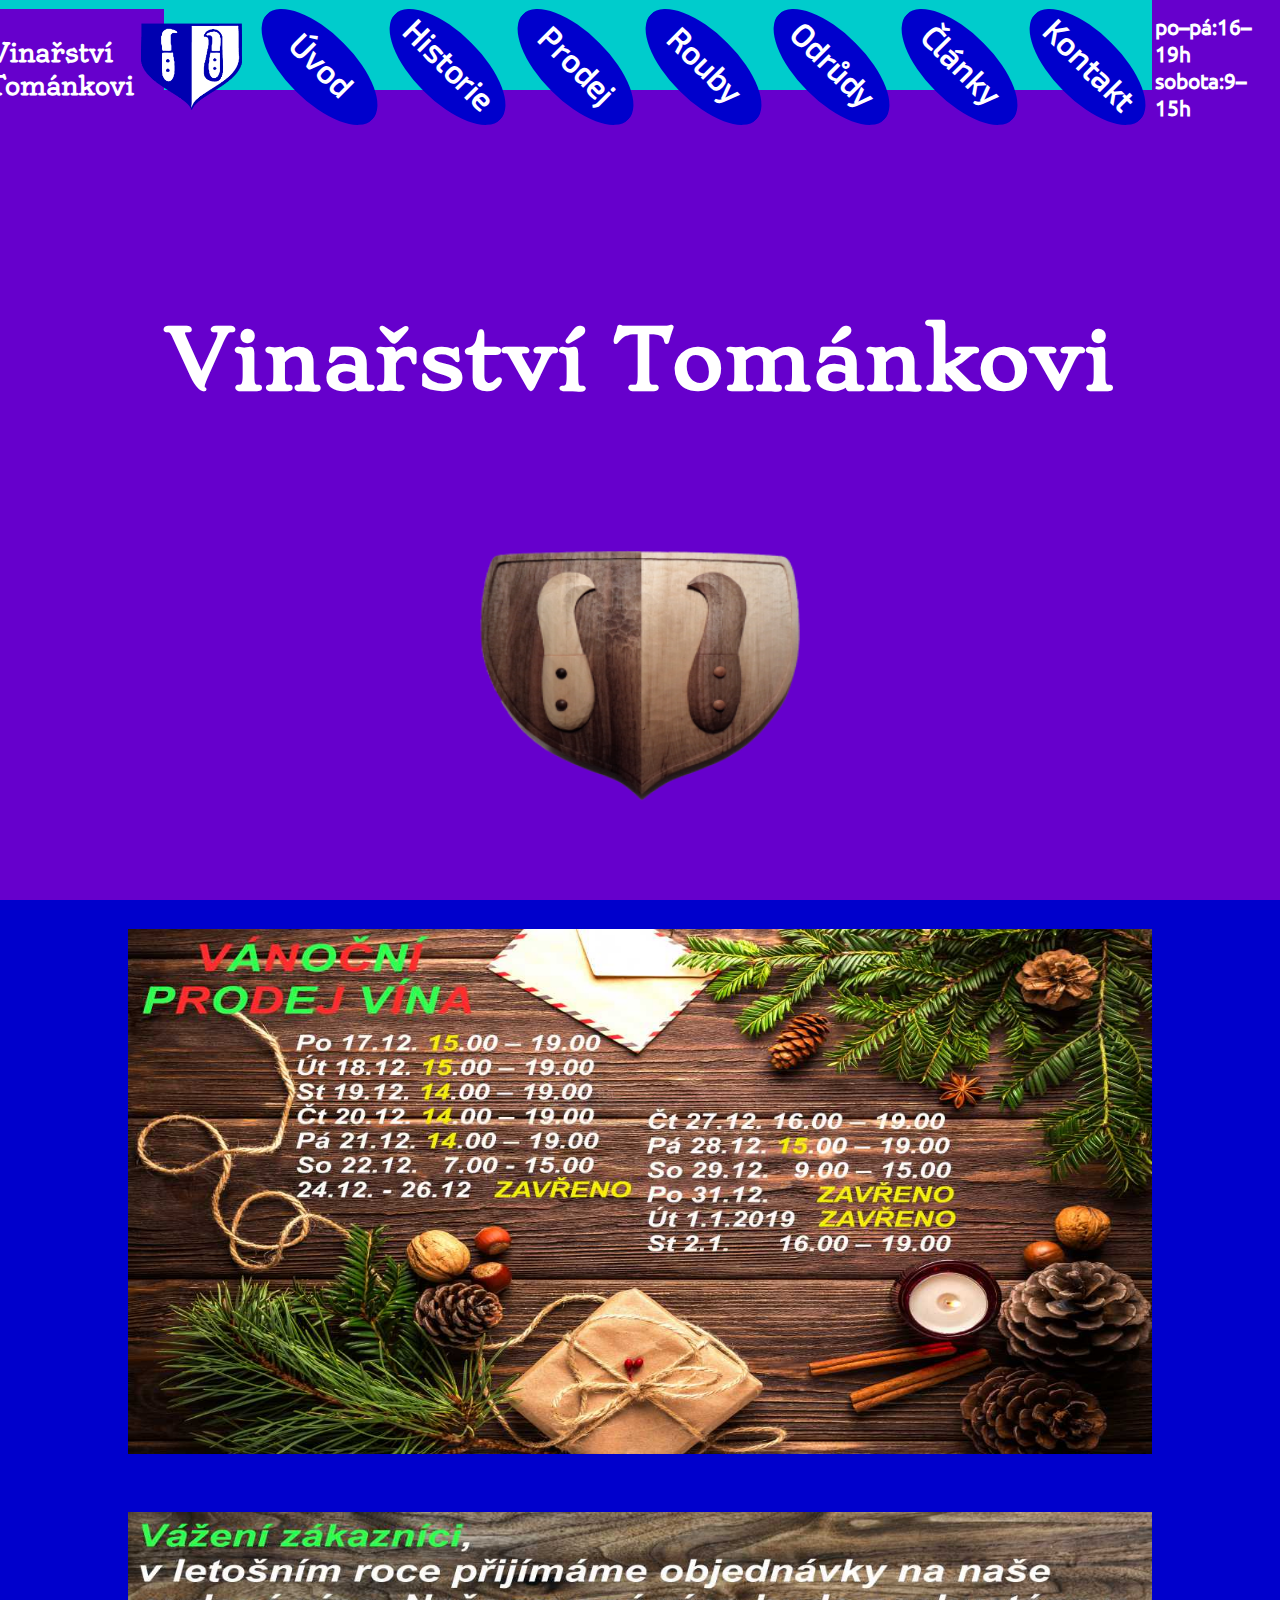
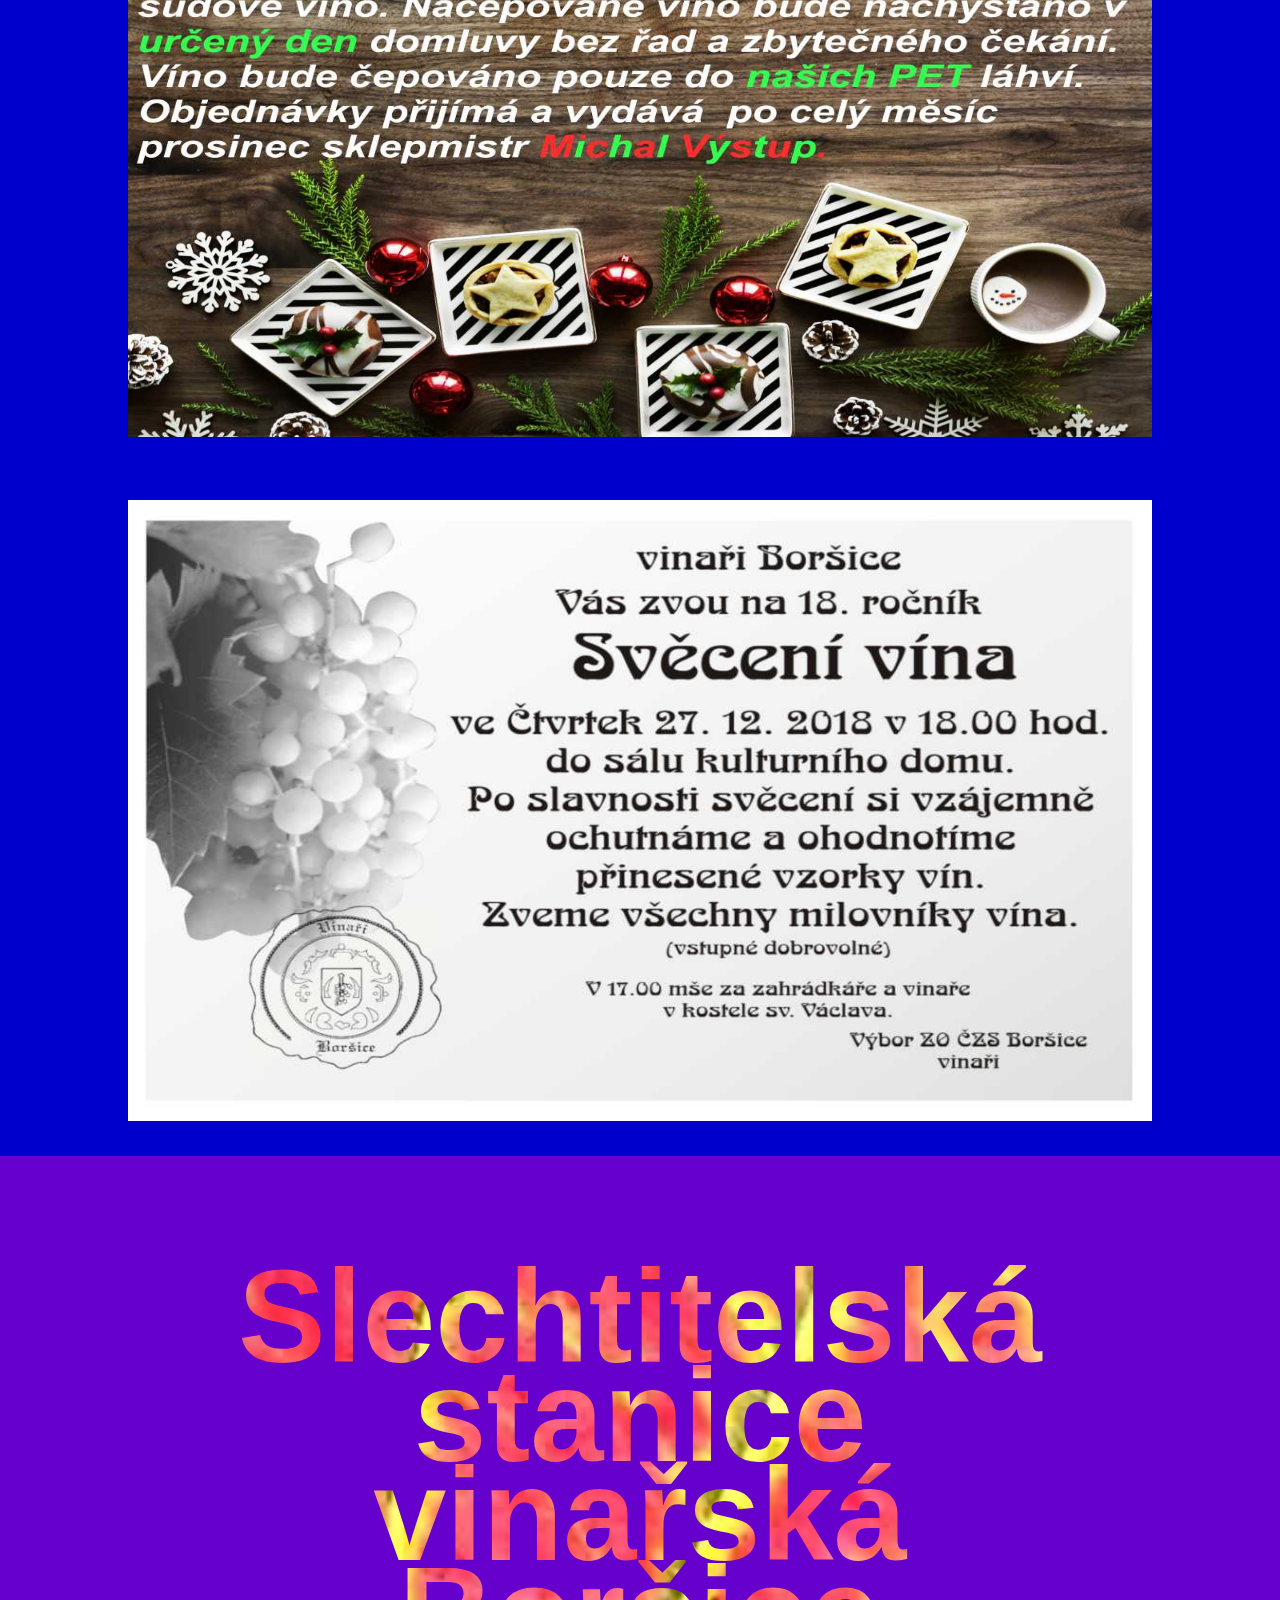
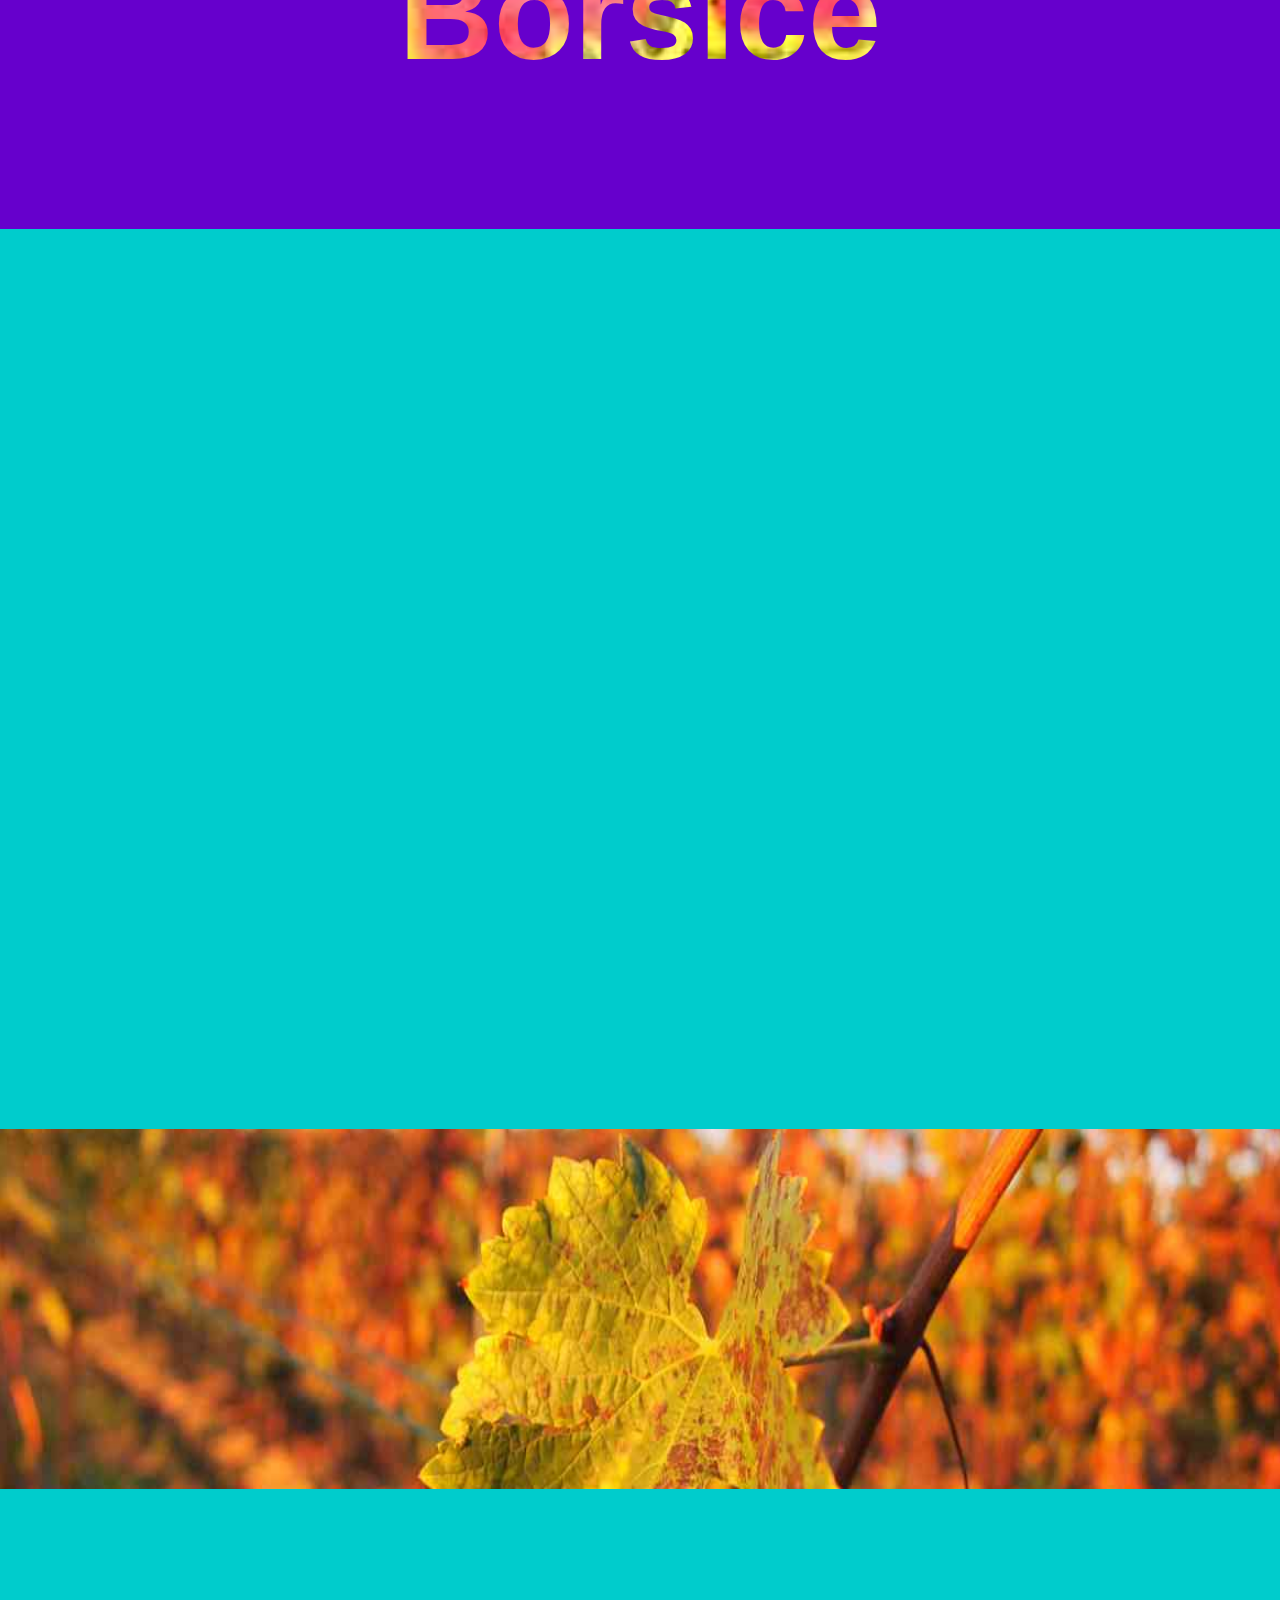
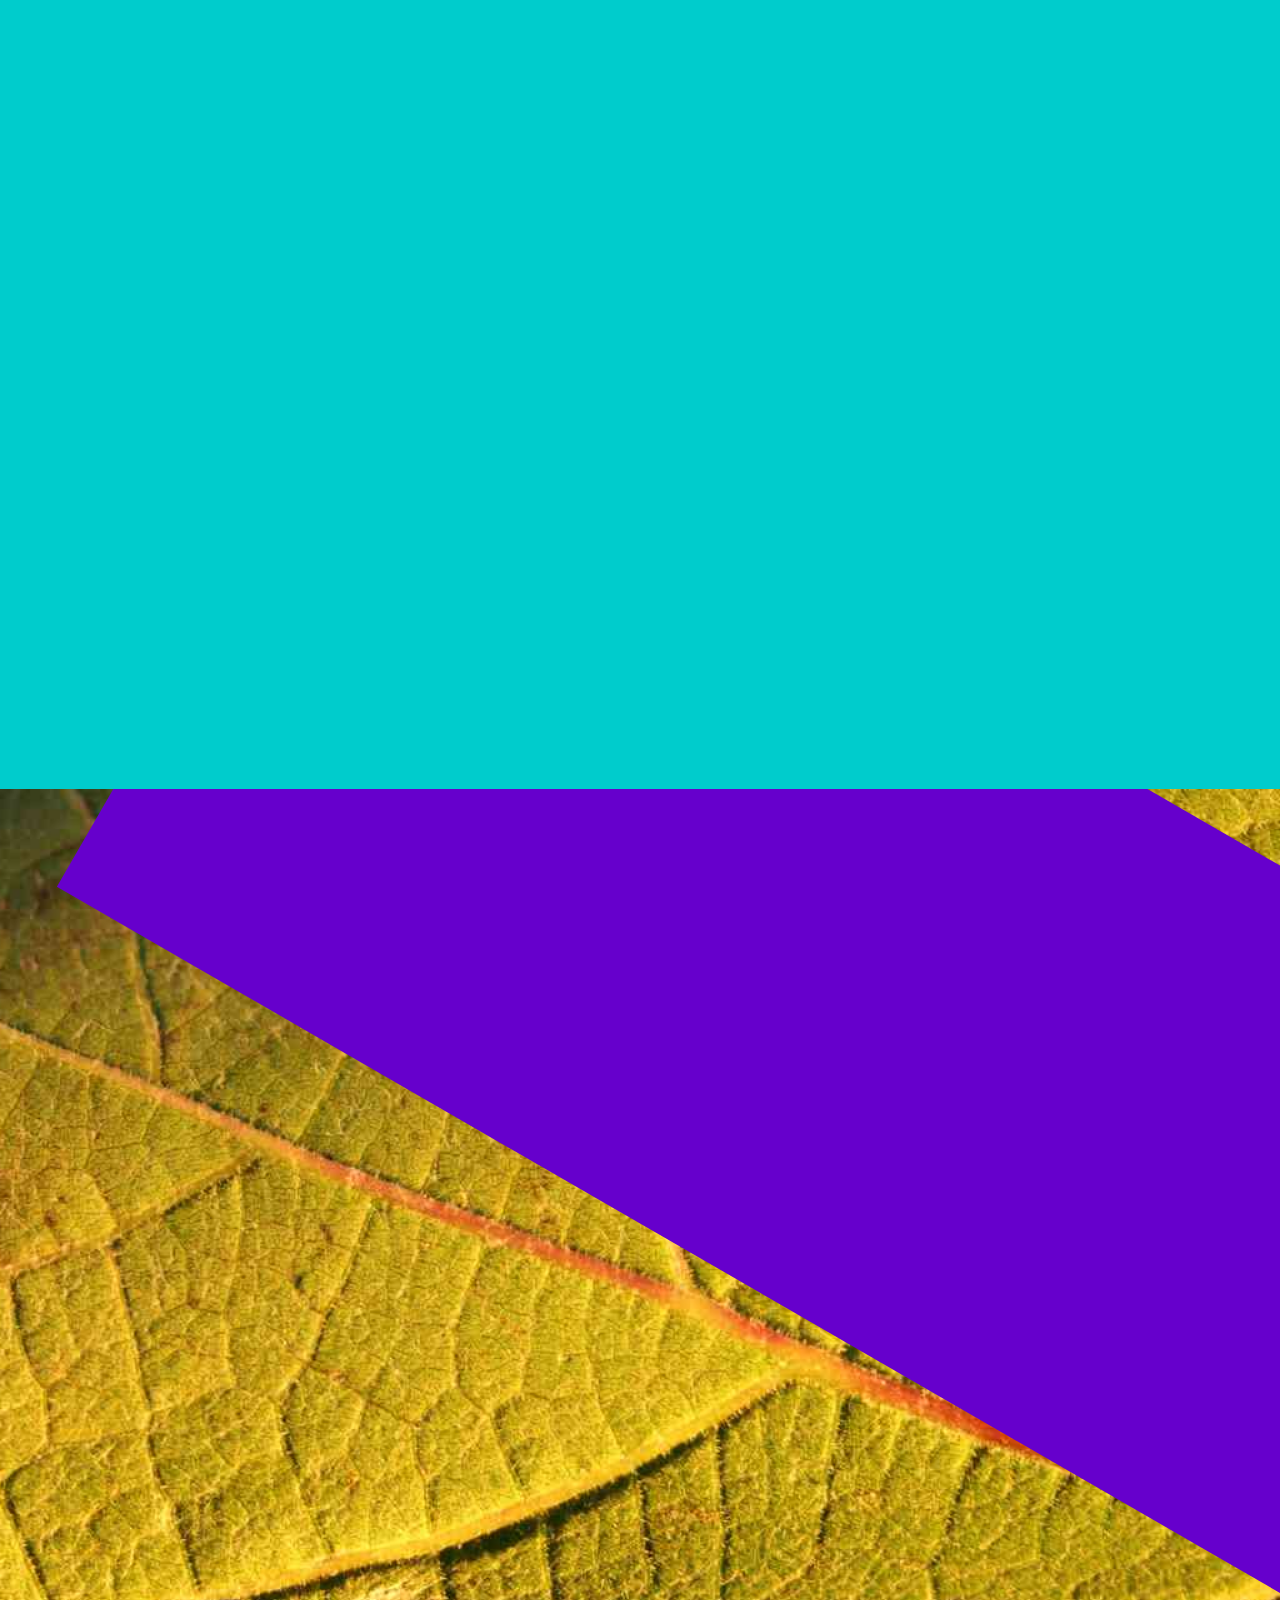
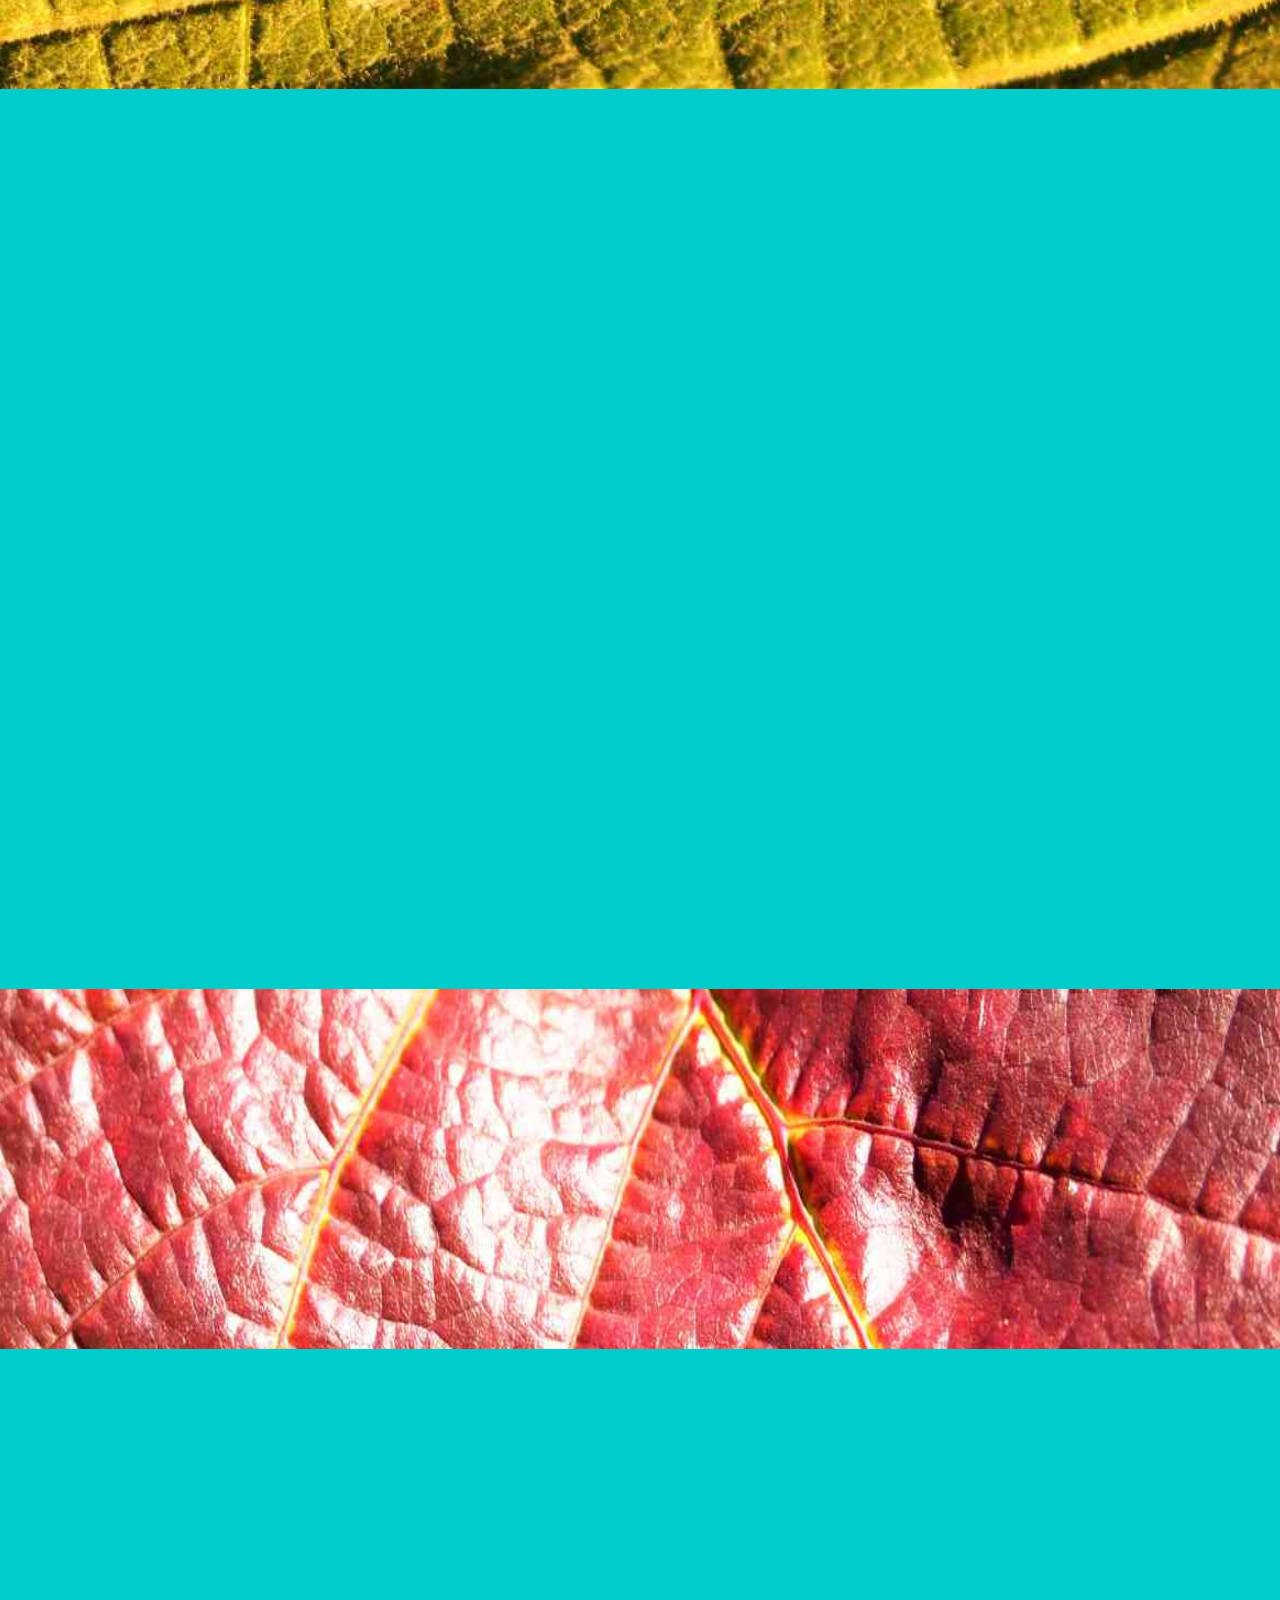
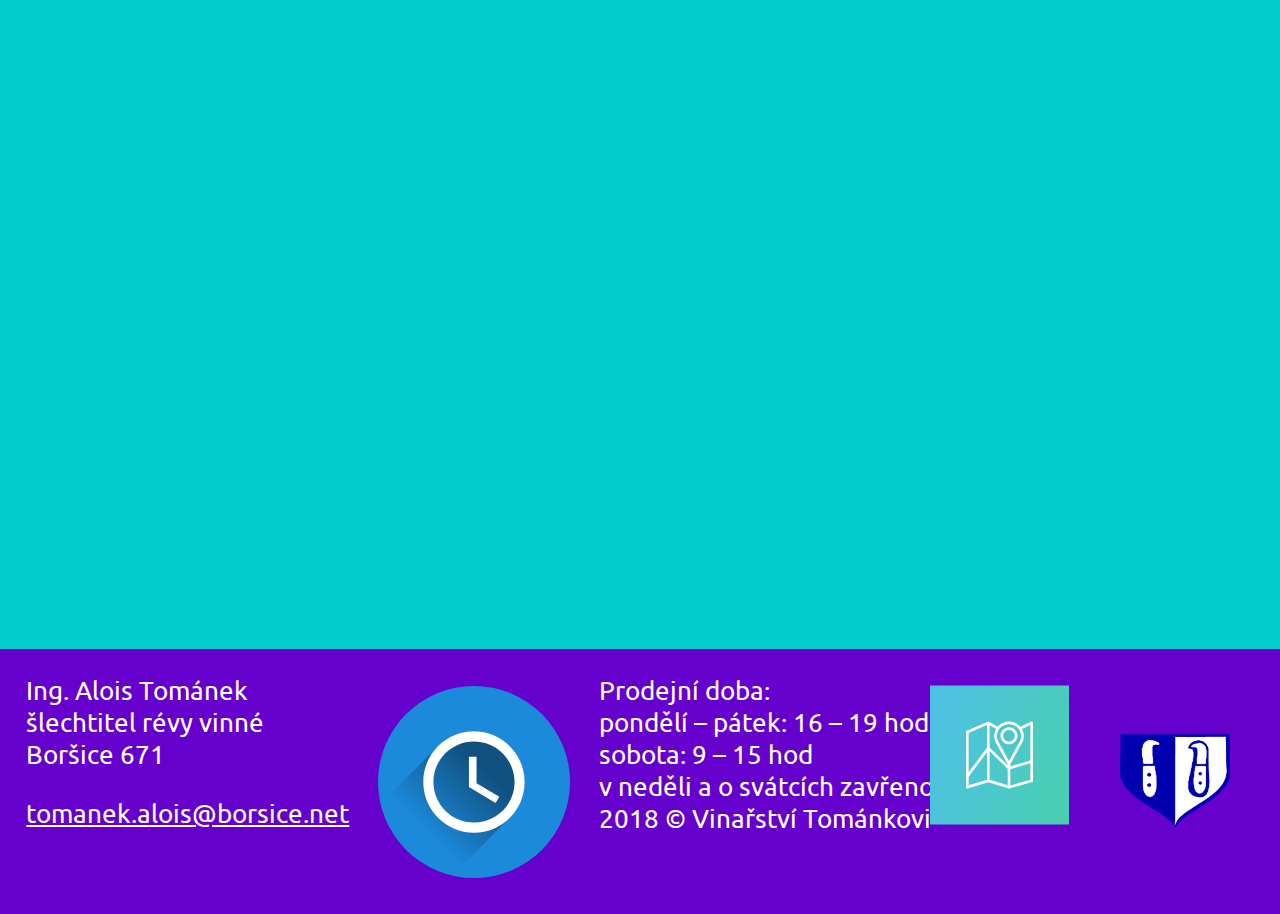
==== commit 3aef5385: "Winter images added" ====
--- a/index.html
+++ b/index.html
@@ -38,28 +38,28 @@
   <img src="img/sld/stanice_front_left_long_zima.jpg" alt="" class="slide-pic">          
       </figure>   
        <figure class="header_slide">
-  <img src="img/sld/traktor_radek.jpg" alt="" class="slide-pic">          
+  <img src="img/sld/stanice_side_right_chranice_frost.jpg" alt="" class="slide-pic">          
       </figure>    
       <figure class="header_slide">
-  <img src="img/sld/tazne_red_green_spots_offfocus.jpg" alt="" class="slide-pic">          
+  <img src="img/sld/vinice_frost_draty.jpg" alt="" class="slide-pic">          
       </figure>
       <figure class="header_slide">
-  <img src="img/sld/vinice_10_site_jetel_center.jpg" alt="" class="slide-pic">          
+  <img src="img/sld/kostel_vinice_zima.jpg" alt="" class="slide-pic">          
       </figure>   
        <figure class="header_slide">
-  <img src="img/sld/list_red_purple_makro_spots.jpg" alt="" class="slide-pic">          
+  <img src="img/sld/vinice_10_frost.jpg" alt="" class="slide-pic">          
       </figure>    
       <figure class="header_slide">
   <img src="img/sld/stanice_chranice_left_zima.jpg" alt="" class="slide-pic">          
       </figure>
       <figure class="header_slide">
-  <img src="img/sld/vinice_10_radky_sunflare.jpg" alt="" class="slide-pic">          
+  <img src="img/sld/stanice_front_tree_zima.jpg" alt="" class="slide-pic">          
       </figure>   
       <figure class="header_slide">
-  <img src="img/sld/radek_hrozen_green_offocus.jpg" alt="" class="slide-pic">          
+  <img src="img/sld/stanice_side_right_tazen_frost.jpg" alt="" class="slide-pic">          
       </figure>    
       <figure class="header_slide">
-  <img src="img/sld/stanice_front_tree_zima.jpg" alt="" class="slide-pic">
+  <img src="img/sld/vinice_frost_draty_zoom.jpg" alt="" class="slide-pic">
       </figure>     
   </div>     
    
@@ -69,9 +69,7 @@
 </header>
 
 <section class="page_content"> 
-     	<div class="clip_box">             
-      	        <h2 class="clip_text basemove" id="clip_uvod">Šlechtitelská <br> stanice<br> vinařská<br> Boršice</h2>
-    </div>
+
         <article class="banner">
         <div class="banner_center">
             <img src="../img/sld/vanocni_prodej_fix_2018.jpg" alt="" class="banner_pic">
@@ -87,15 +85,19 @@
             <img src="img/cont/sveceni_vina2018.jpg" alt="" class="banner_pic">
         </div>
     </article>
+    
+         	<div class="clip_box">             
+      	        <h2 class="clip_text basemove" id="clip_uvod">Šlechtitelská <br> stanice<br> vinařská<br> Boršice</h2>
+    </div>
    
     <article class="content_box lazyback" id="p1i1"> 
-    <img src="img/cont/vinice_slunecne_shora_zari_zoom_vyrez.jpg"  data-src="img/cohd/vinice_slunecne_shora_zari_zoom_vyrez.jpg" alt="Vinice  Slunečné" class="page_picture_top left_top modalclass lazypic move"> 
+    <img src="img/cont/chranice_frost.jpg"  data-src="img/cohd/chranice_frost.jpg" alt="Vinice  Slunečné" class="page_picture_top left_top modalclass lazypic move"> 
     <div class="text_box move">     
     <p class="text_basic">
     Jsme šlechtitelská stanice vinařská sídlící nedaleko Uherského Hradiště v obci Boršice. <br>Naší náplní práce je šlechtění nových odrůd révy vinné. <br>Mezi naše největší úspěchy patří podíl na vyšlechtění odrůd Pola, Vitra, Sevar a Mery. <br>Firma udržuje a spoluvlastní i známou odrůdu Muškát moravský, stolní Olšavu a podnož Amos.    
     </p>
     </div> 
-    <img src="img/cont/stanice_left_front_long_bright.jpg"  data-src="img/cohd/stanice_left_front_long_bright.jpg" alt="Šlechtitelská stanice" class="page_picture_down right_down modalclass lazypic move">
+    <img src="img/cont/vinice_frost_prut_zoom.jpg"  data-src="img/cohd/vinice_frost_prut_zoom.jpg" alt="Šlechtitelská stanice" class="page_picture_down right_down modalclass lazypic move">
    	</article>   
    	
    	<div class="parallax_box">
@@ -105,11 +107,11 @@
    	</div> 	
    	
     <article class="content_box lazyback" id="p1i2">        
-    <img src="img/cont/ocko_green_brown_spotlight.jpg"  data-src="img/cohd/ocko_green_brown_spotlight.jpg" alt="Očko révy" class="page_picture_top right_top modalclass lazypic move">           
+    <img src="img/cont/rouby_baliky_vrchy_detail.jpg"  data-src="img/cohd/rouby_baliky_vrchy_detail.jpg" alt="Očko révy" class="page_picture_top right_top modalclass lazypic move">           
             <div class="text_box move">     
     <p class="text_basic">Firma je dnes největším producentem certifikovaných roubů ušlechtilé révy v ČR. <br>Na našich pozemcích je vysázena unikátní kolekce moravských odrůd a klonů, které byly ozdraveny od virových chorob. <br>Firma také dodává podnožové řízky všech běžných odrůd v nejvyšší jakosti.</p>
         </div>
-    <img src="img/cont/tazne_jaro_wide_1920x1080.jpg"  data-src="img/cohd/tazne_jaro_wide_1920x1080.jpg" alt="Jarní rašení" class="page_picture_down left_down modalclass lazypic move">
+    <img src="img/cont/rouby_ocka_detail.jpg"  data-src="img/cohd/rouby_ocka_detail.jpg" alt="Jarní rašení" class="page_picture_down left_down modalclass lazypic move">
    	</article> 
    	
     <div class="picture_grid_container">
@@ -156,13 +158,13 @@
    	</div> 
 
     <article class="content_box lazyback" id="p1i4">       
-    <img src="img/cont/list_purple_red_sun.jpg"  data-src="img/cohd/list_purple_red_sun.jpg" alt="List" class="page_picture_top right_top modalclass lazypic move">            
+    <img src="img/cont/radky_chranice_frost.jpg"  data-src="img/cohd/radky_chranice_frost.jpg" alt="List" class="page_picture_top right_top modalclass lazypic move">            
         <div class="text_box move">     
     <p class="text_basic">Na čem aktuálně pracujeme:<br>
 Díky silnému mrazu se nám před koncem listopadu podařilo sklidit i poslední hrozny ponechané na ledové víno. 
 Nyní se plně věnujeme  sklizni oček ušlechtilých odrůd pro štěpování.</p>
         </div>
-    <img src="img/cont/hrozen_maly_gold_makro.jpg" data-src="img/cohd/hrozen_maly_gold_makro.jpg" alt="Hrozen" class="page_picture_down left_down modalclass lazypic move">
+    <img src="img/cont/rouby_baliky_hromady.jpg" data-src="img/cohd/rouby_baliky_hromady.jpg" alt="Hrozen" class="page_picture_down left_down modalclass lazypic move">
    	</article>    	
    	</section>
 
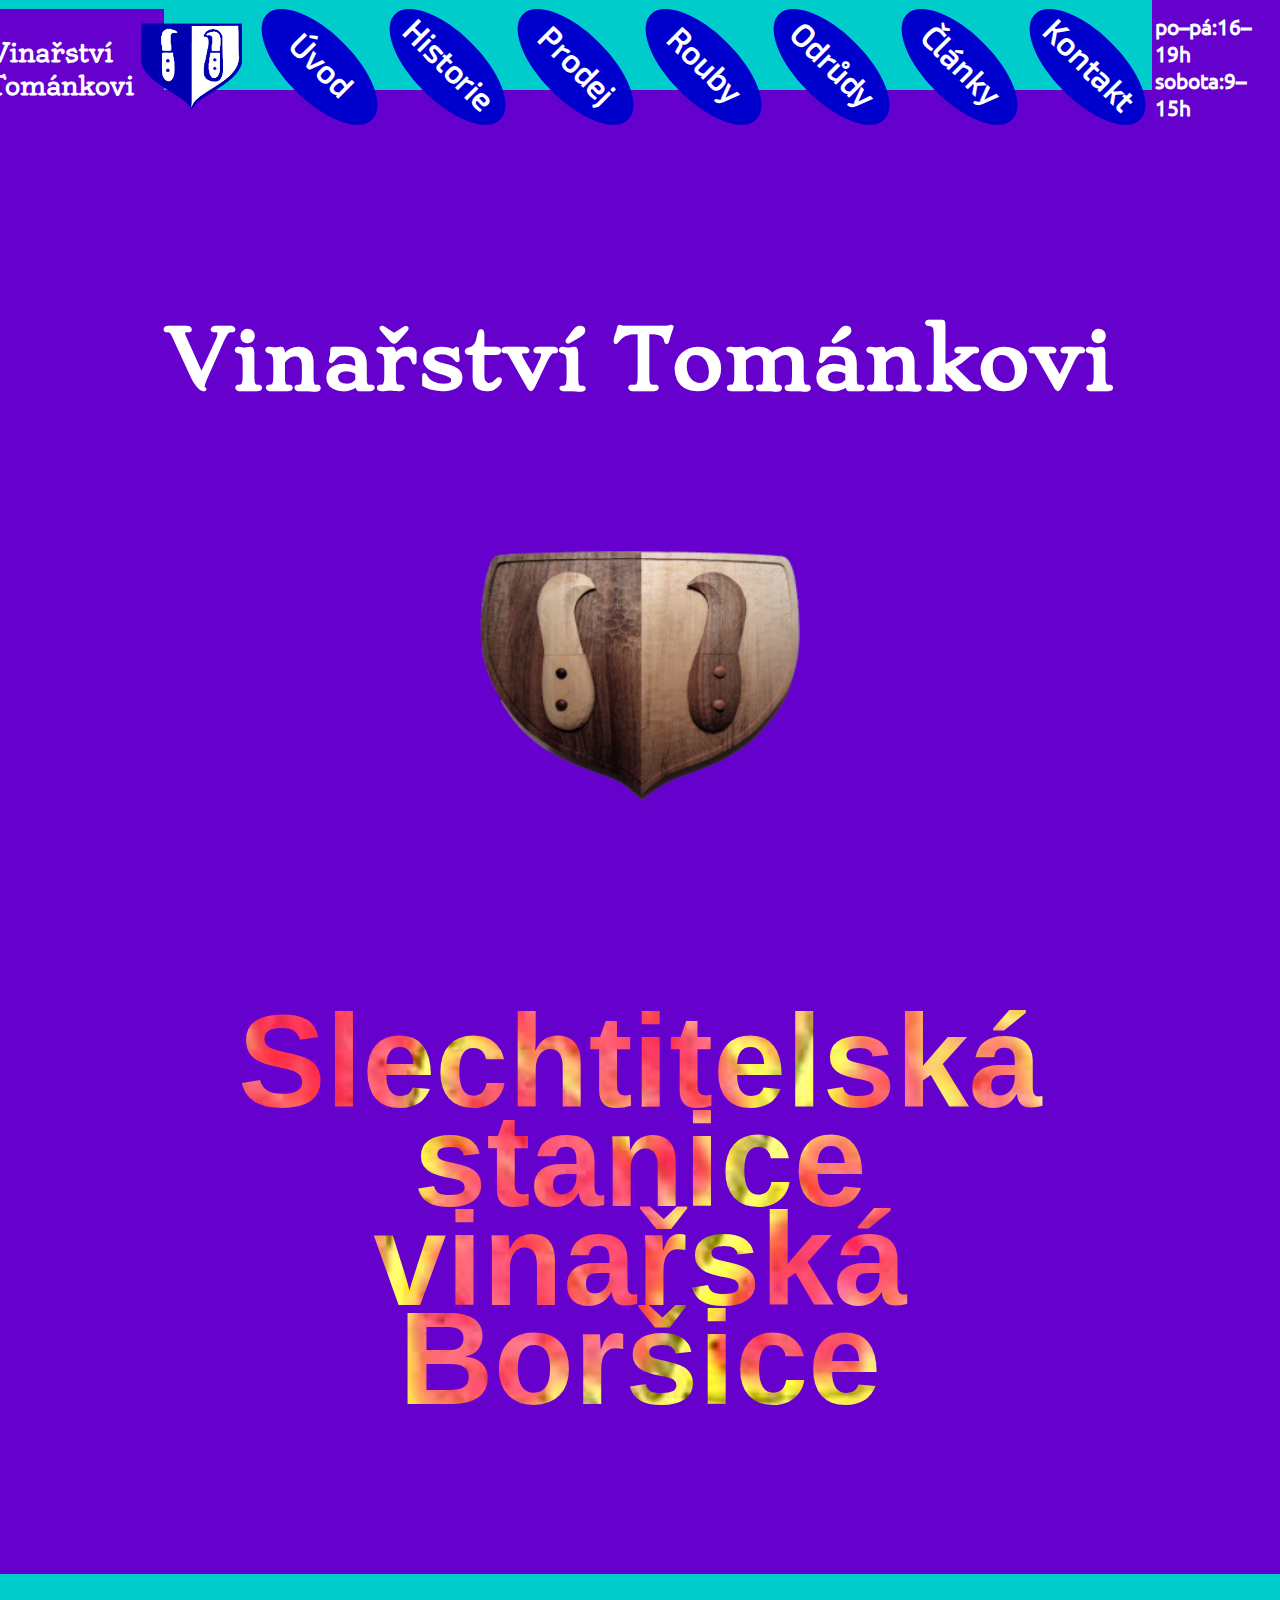
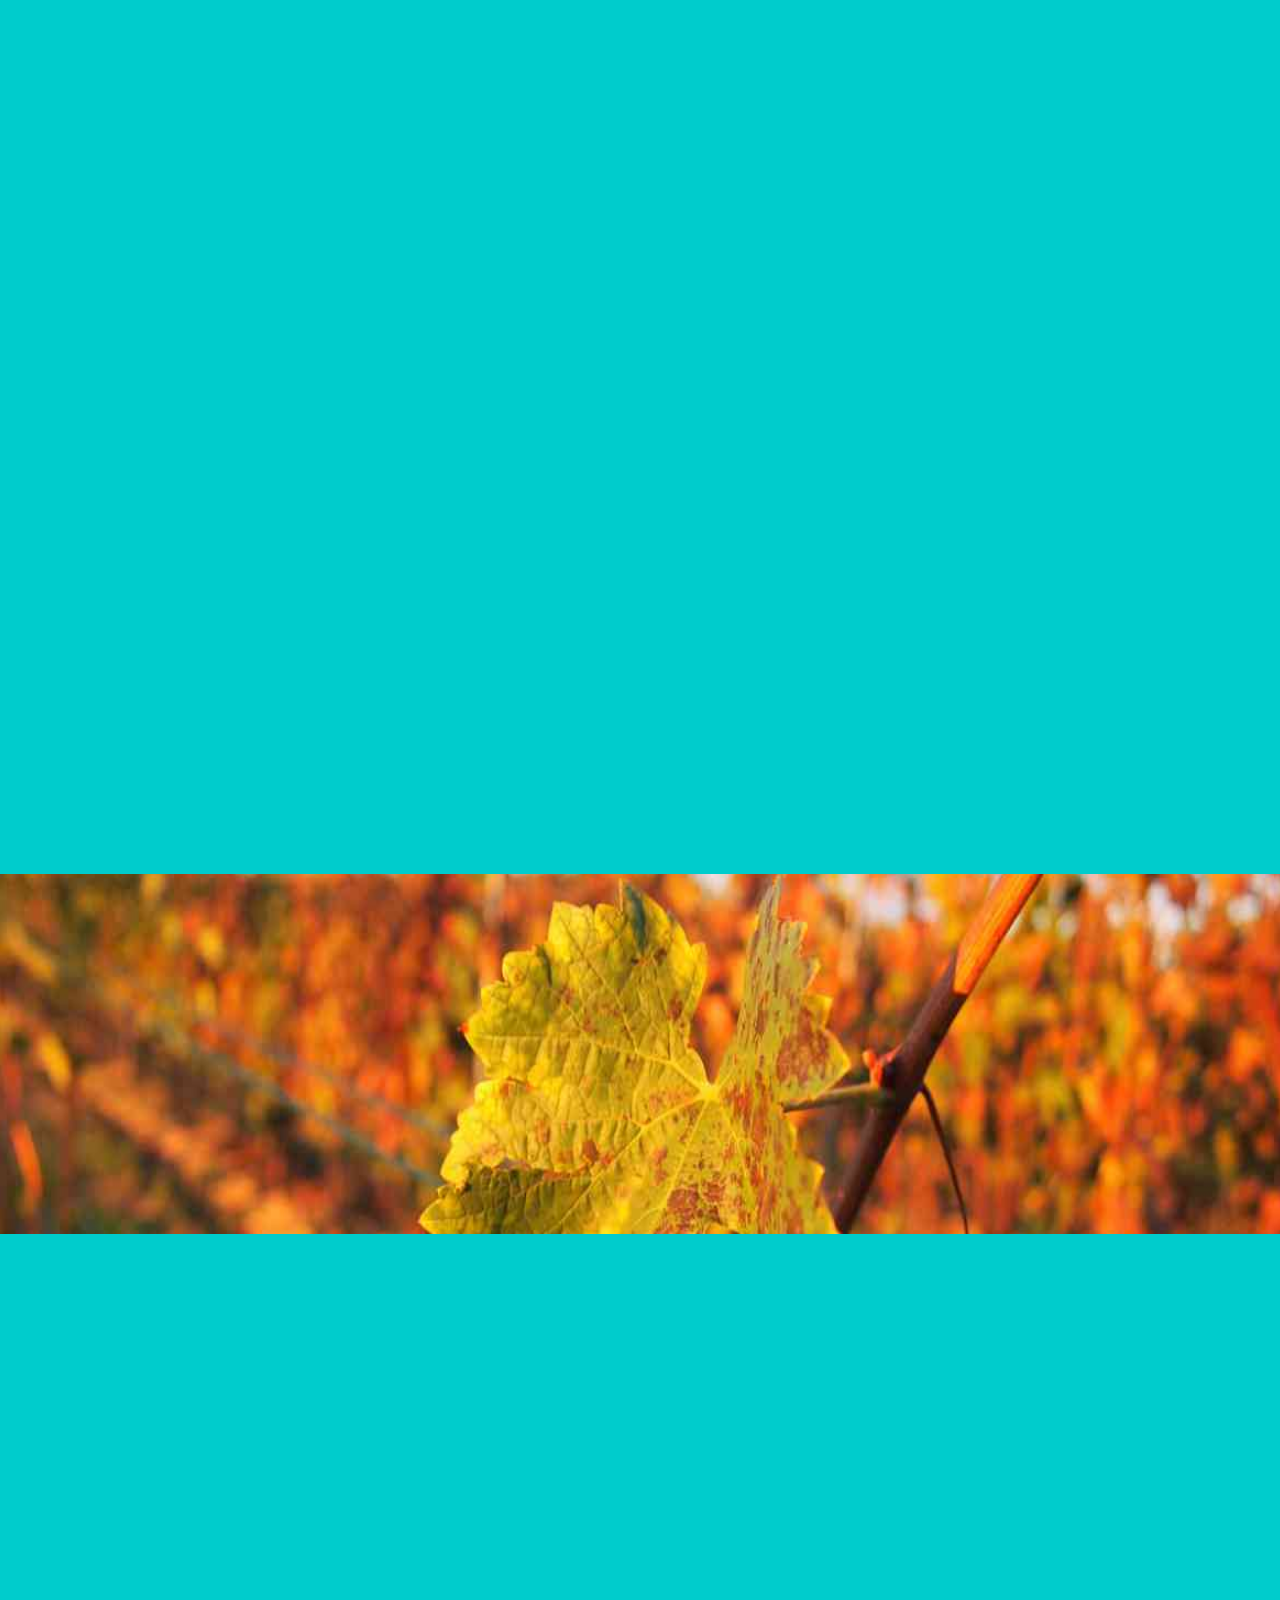
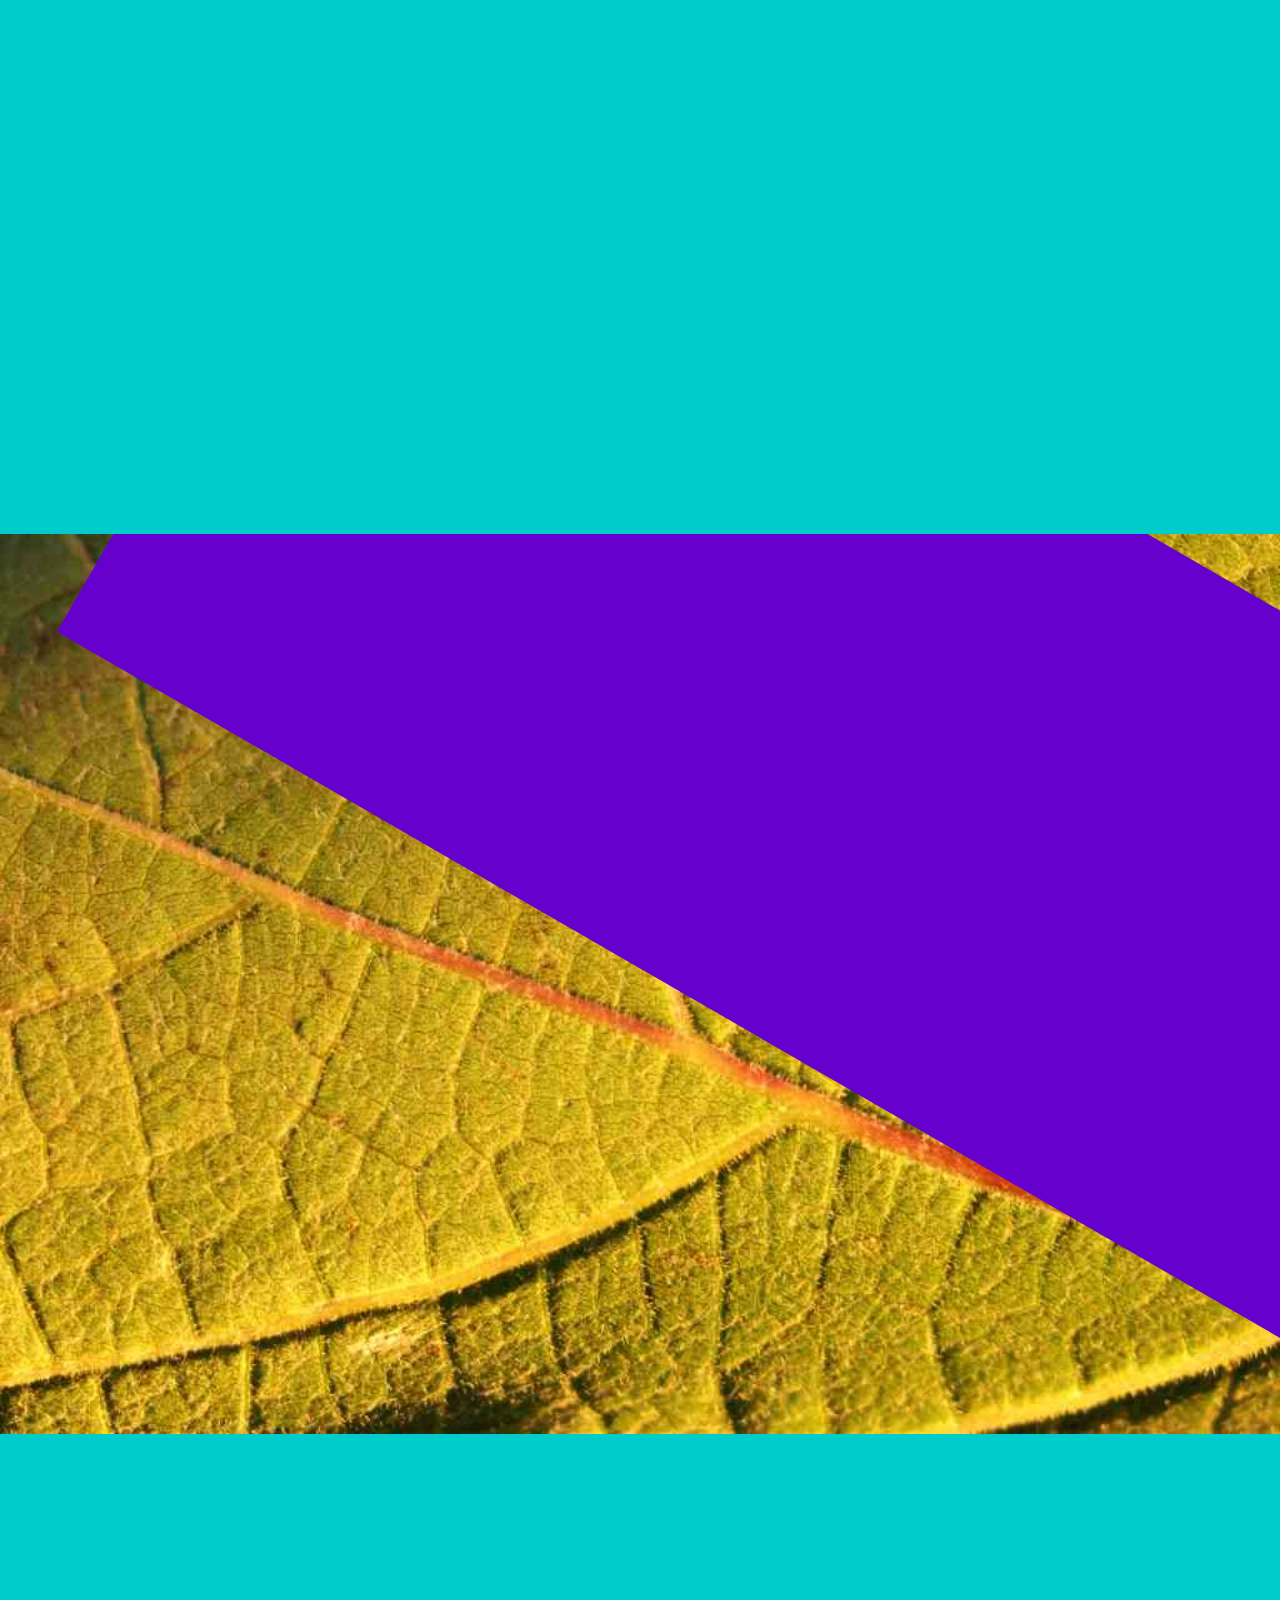
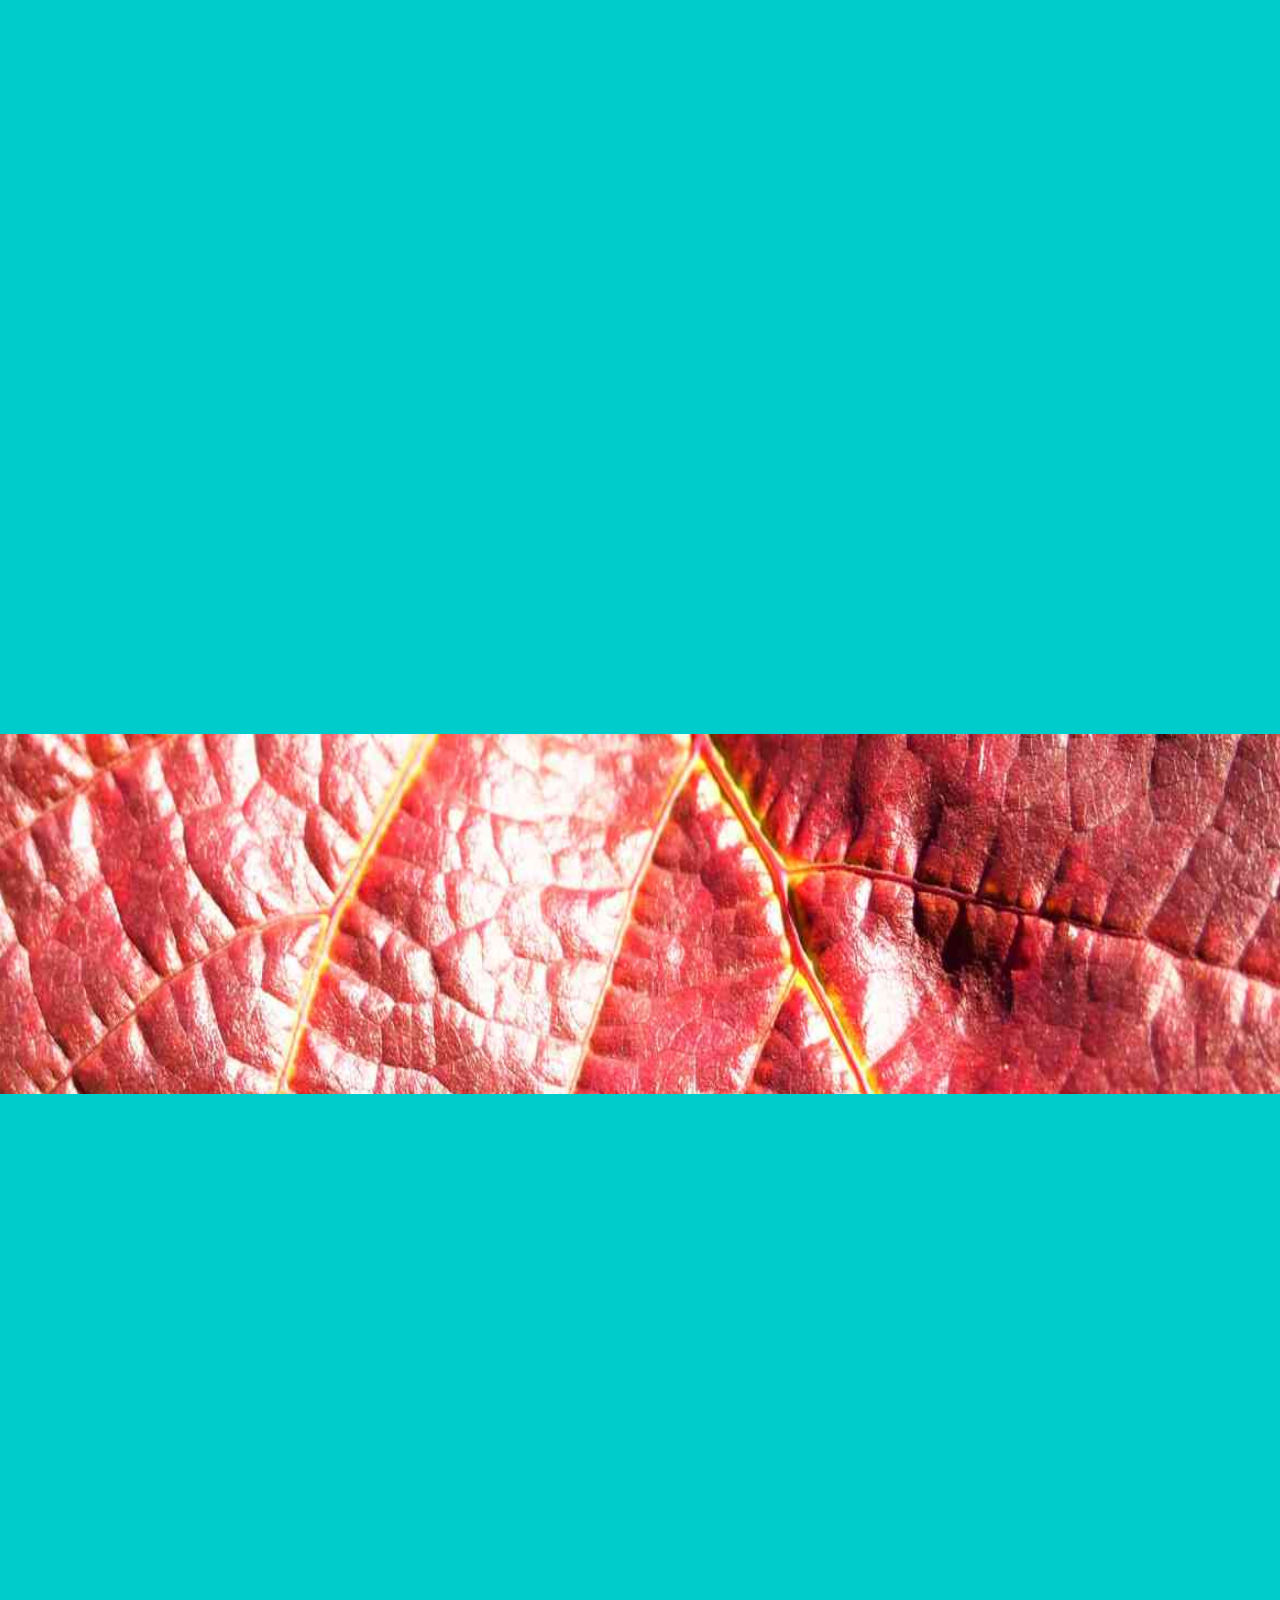
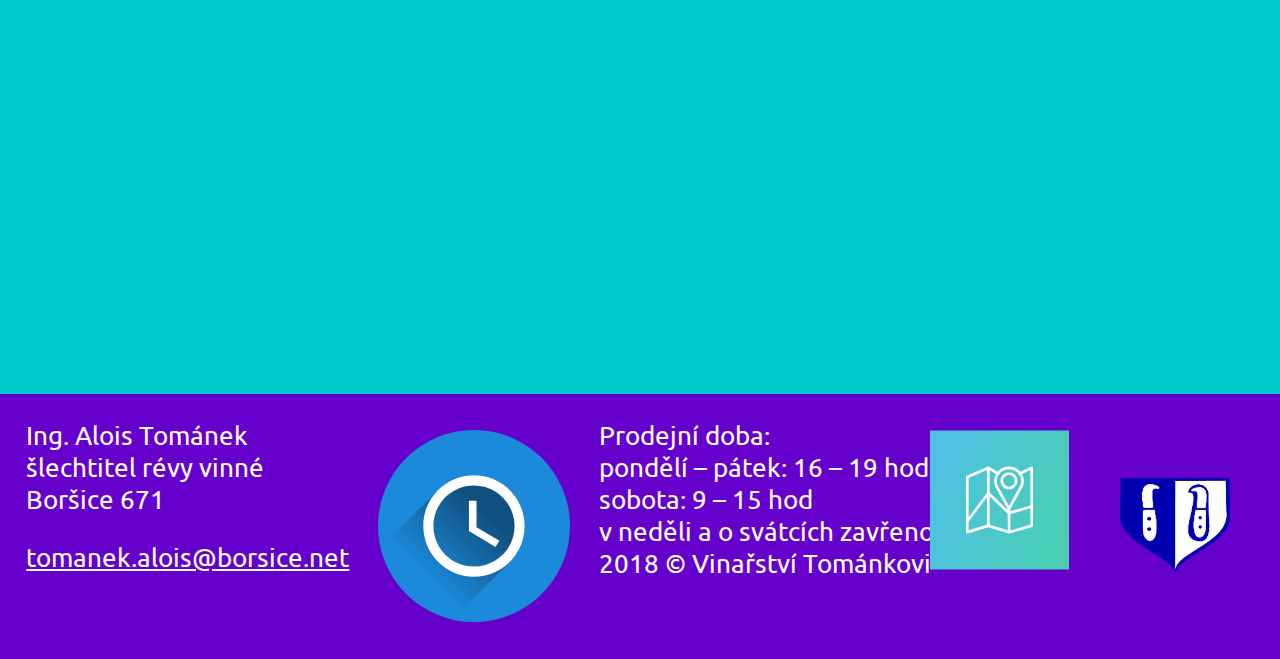
==== commit 67fdeac1: "2019 update , hta acc script for ssl certidicate" ====
--- a/index.html
+++ b/index.html
@@ -70,21 +70,11 @@
 
 <section class="page_content"> 
 
-        <article class="banner">
-        <div class="banner_center">
-            <img src="../img/sld/vanocni_prodej_fix_2018.jpg" alt="" class="banner_pic">
-        </div>
-    </article>   
-        <article class="banner">
-        <div class="banner_center">
-            <img src="../img/sld/vanocni_objednavky_2018.jpg" alt="" class="banner_pic">
-        </div>
-    </article> 
-    <article class="banner">
-        <div class="banner_center">
-            <img src="img/cont/sveceni_vina2018.jpg" alt="" class="banner_pic">
-        </div>
-    </article>
+<!--        <article class="banner">-->
+<!--        <div class="banner_center">-->
+<!--            <img src="../img/sld/vanocni_prodej_fix_2018.jpg" alt="" class="banner_pic">-->
+<!--        </div>-->
+<!--    </article>   -->
     
          	<div class="clip_box">             
       	        <h2 class="clip_text basemove" id="clip_uvod">Šlechtitelská <br> stanice<br> vinařská<br> Boršice</h2>
@@ -161,8 +151,7 @@
     <img src="img/cont/radky_chranice_frost.jpg"  data-src="img/cohd/radky_chranice_frost.jpg" alt="List" class="page_picture_top right_top modalclass lazypic move">            
         <div class="text_box move">     
     <p class="text_basic">Na čem aktuálně pracujeme:<br>
-Díky silnému mrazu se nám před koncem listopadu podařilo sklidit i poslední hrozny ponechané na ledové víno. 
-Nyní se plně věnujeme  sklizni oček ušlechtilých odrůd pro štěpování.</p>
+Koncem ledna začínáme naplno s řezem vinic.</p>
         </div>
     <img src="img/cont/rouby_baliky_hromady.jpg" data-src="img/cohd/rouby_baliky_hromady.jpg" alt="Hrozen" class="page_picture_down left_down modalclass lazypic move">
    	</article>    	
